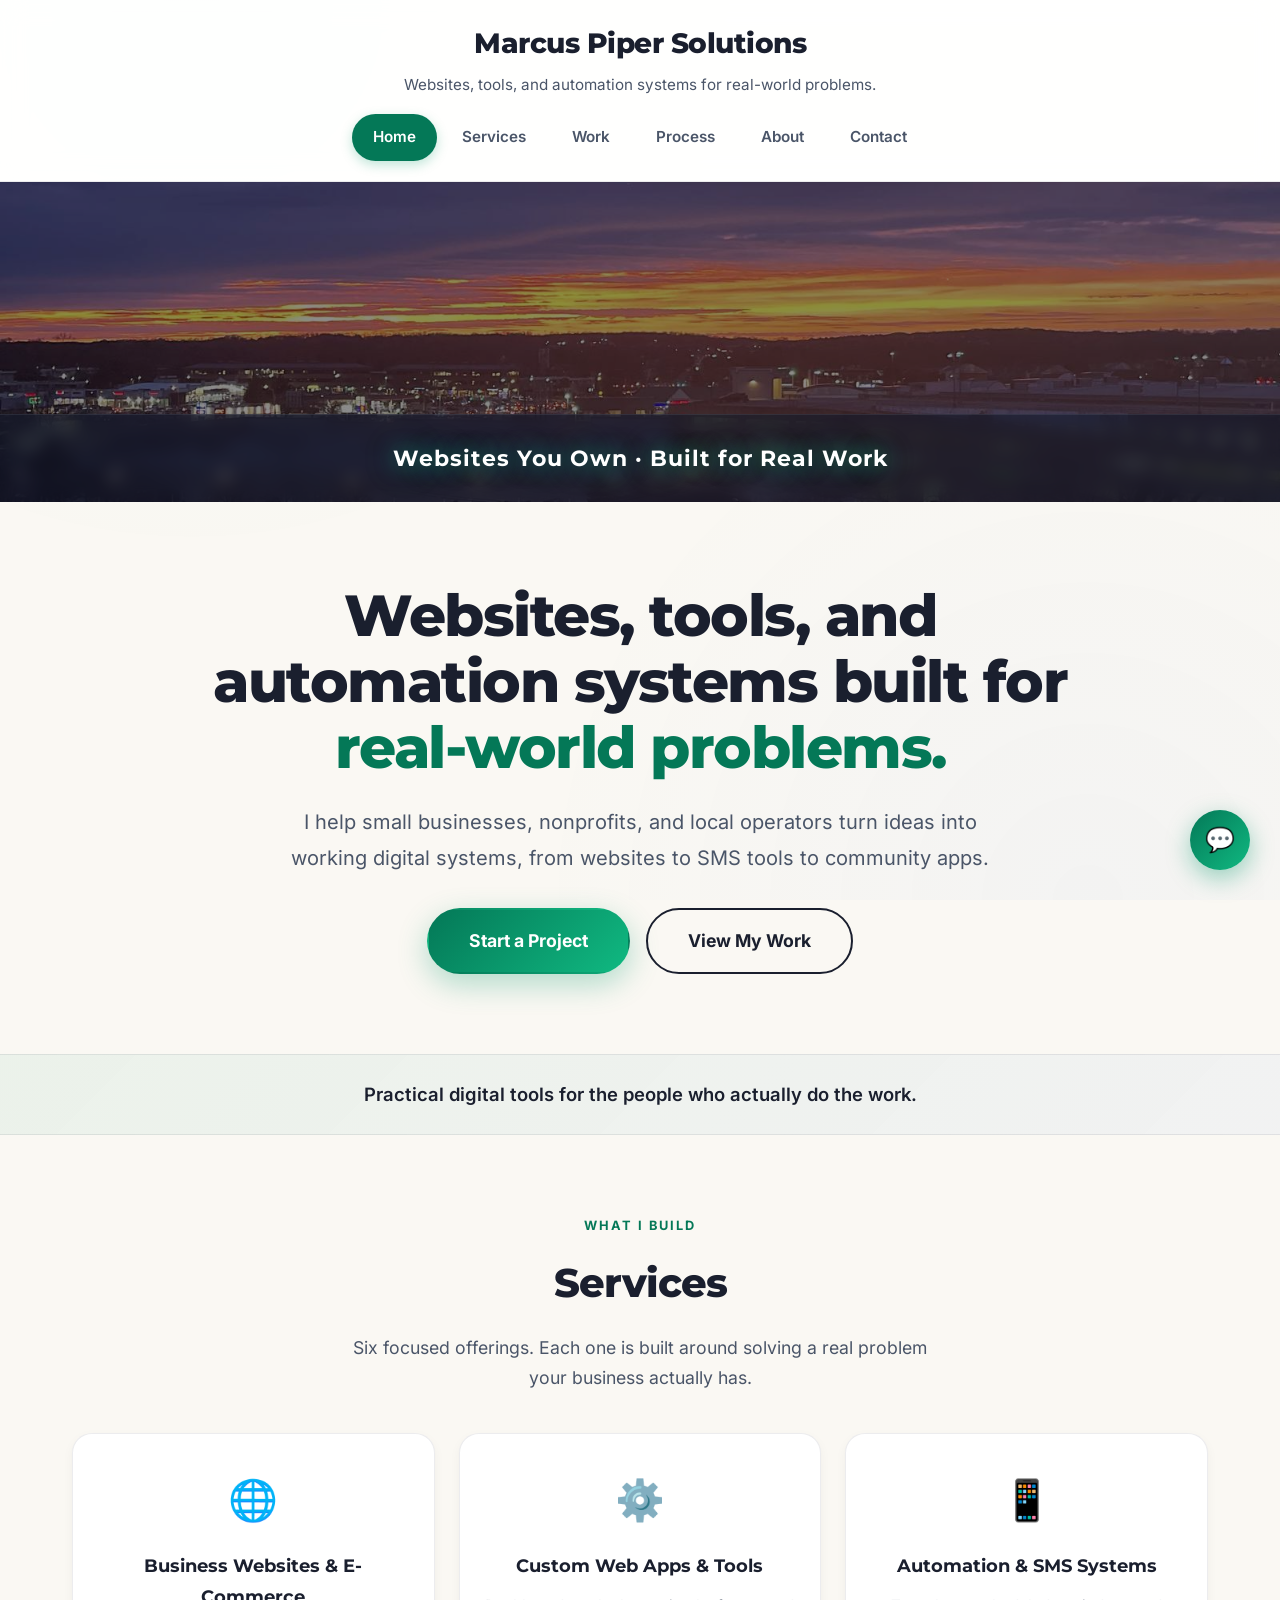
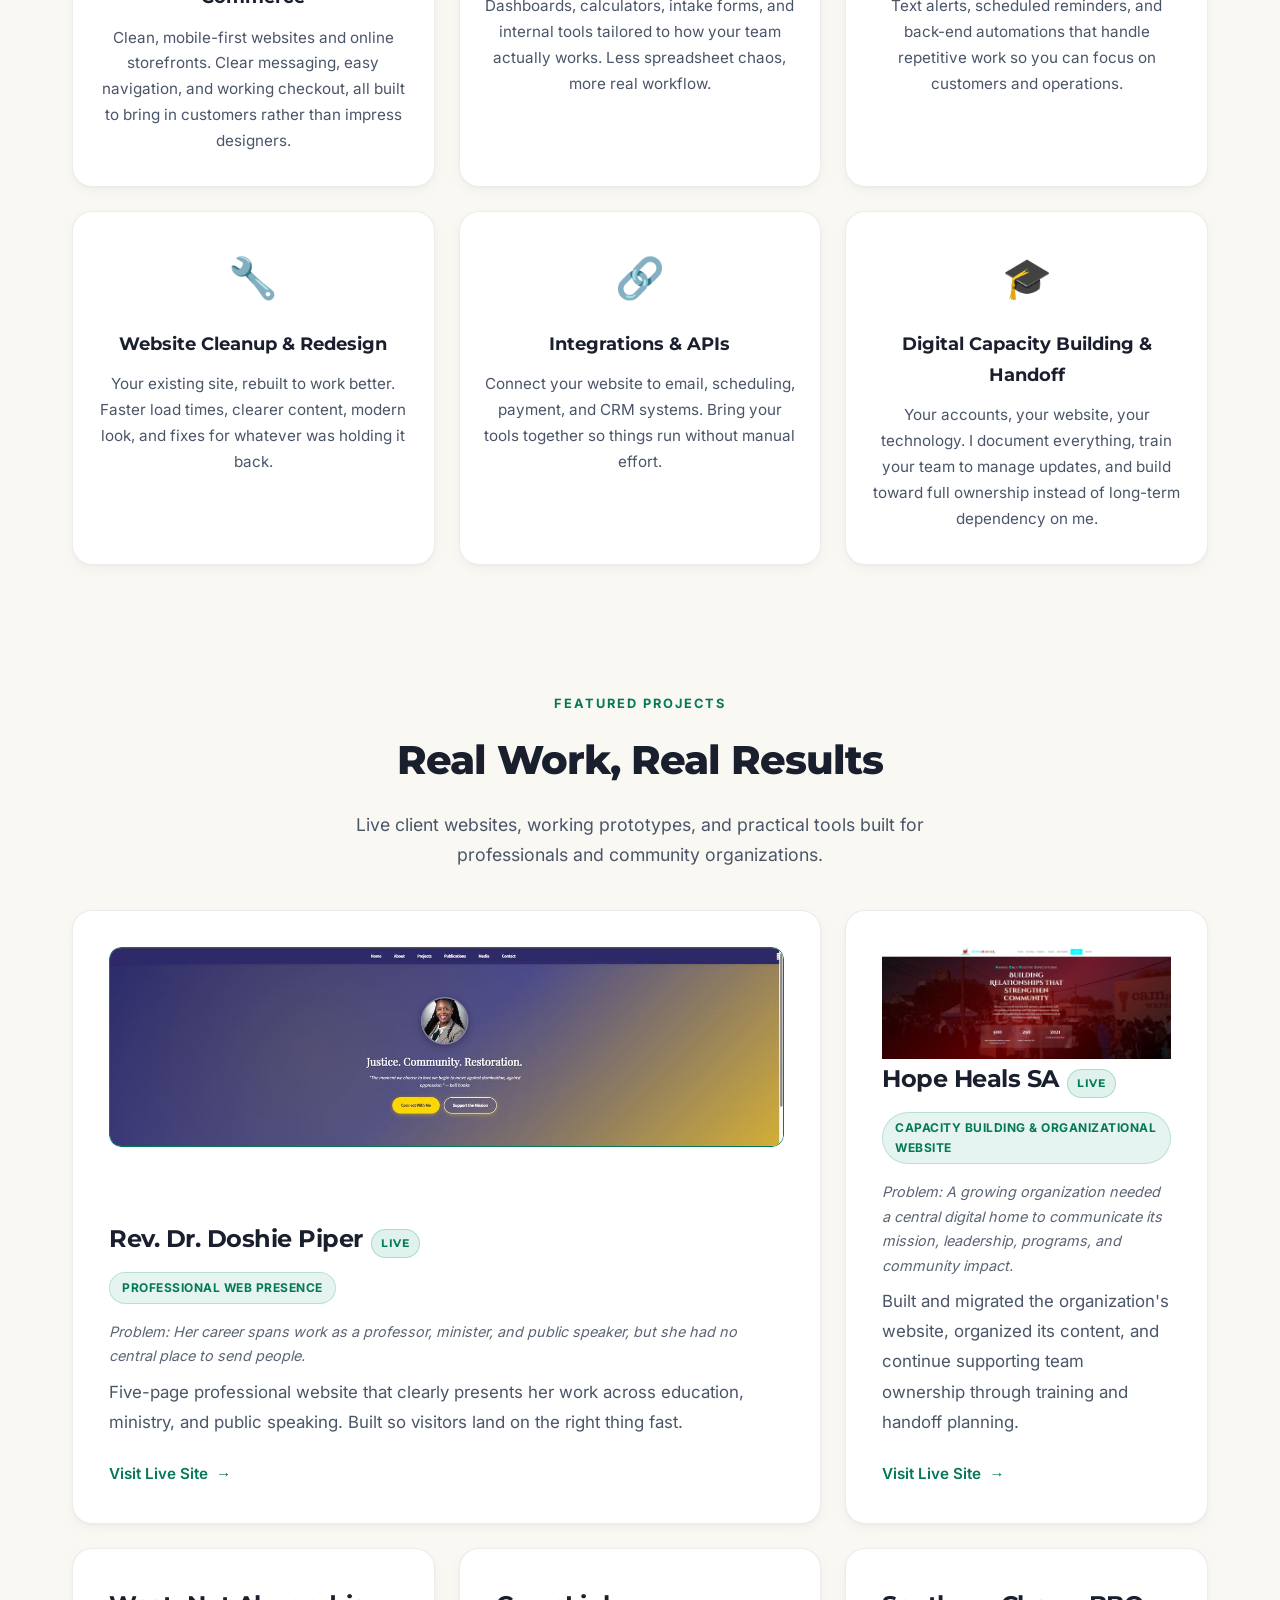
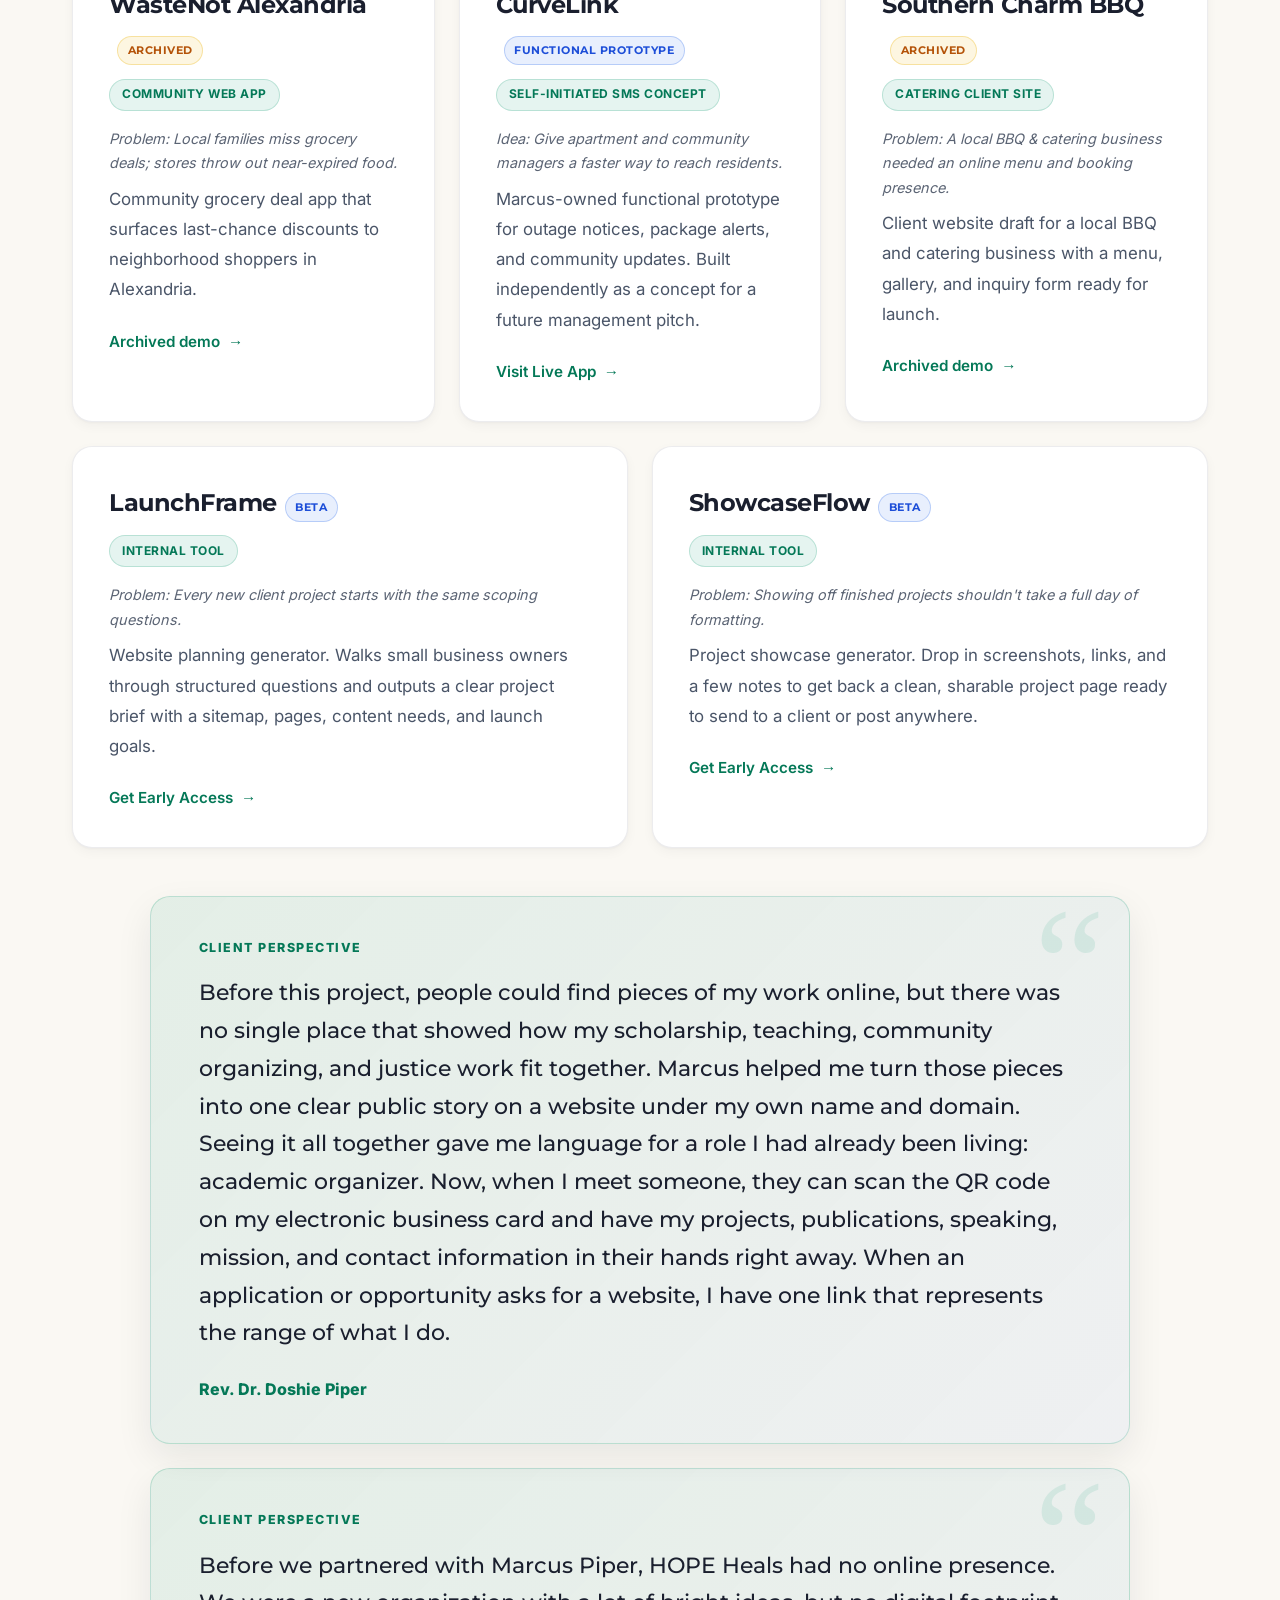
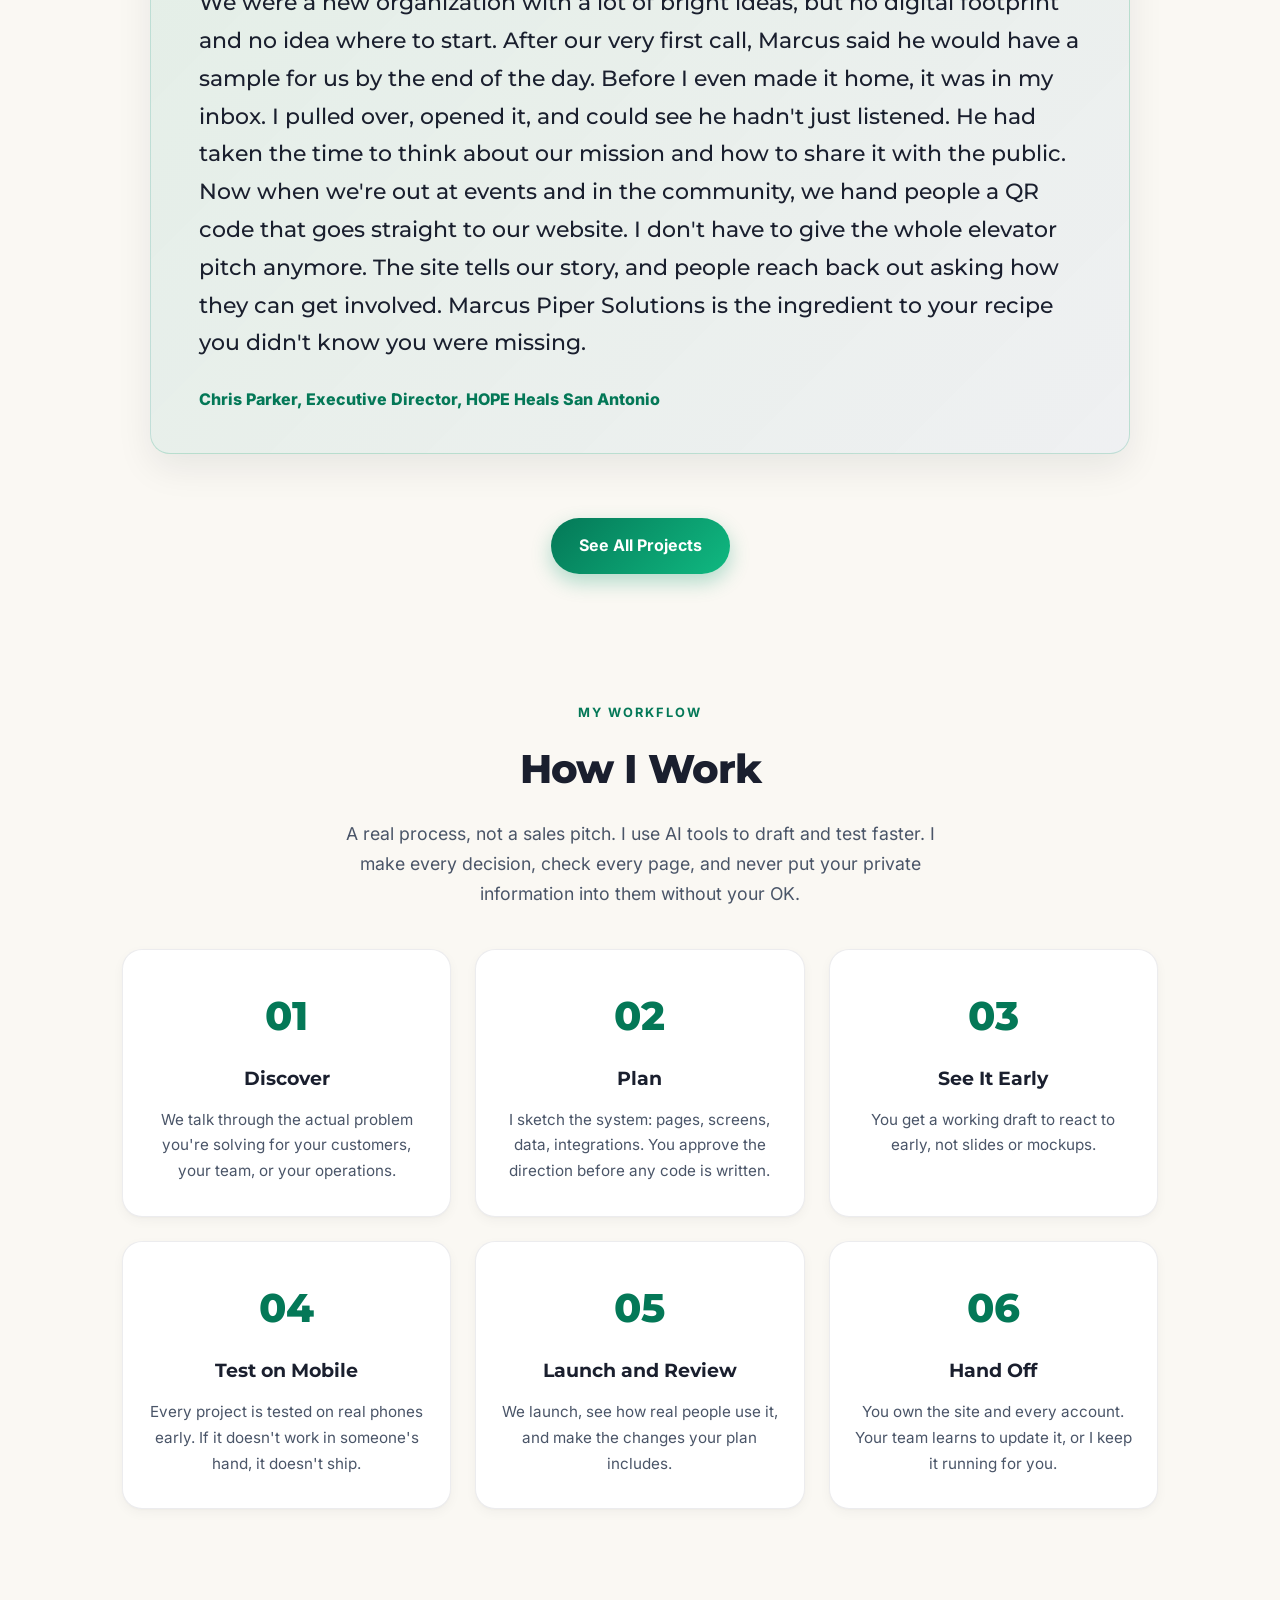
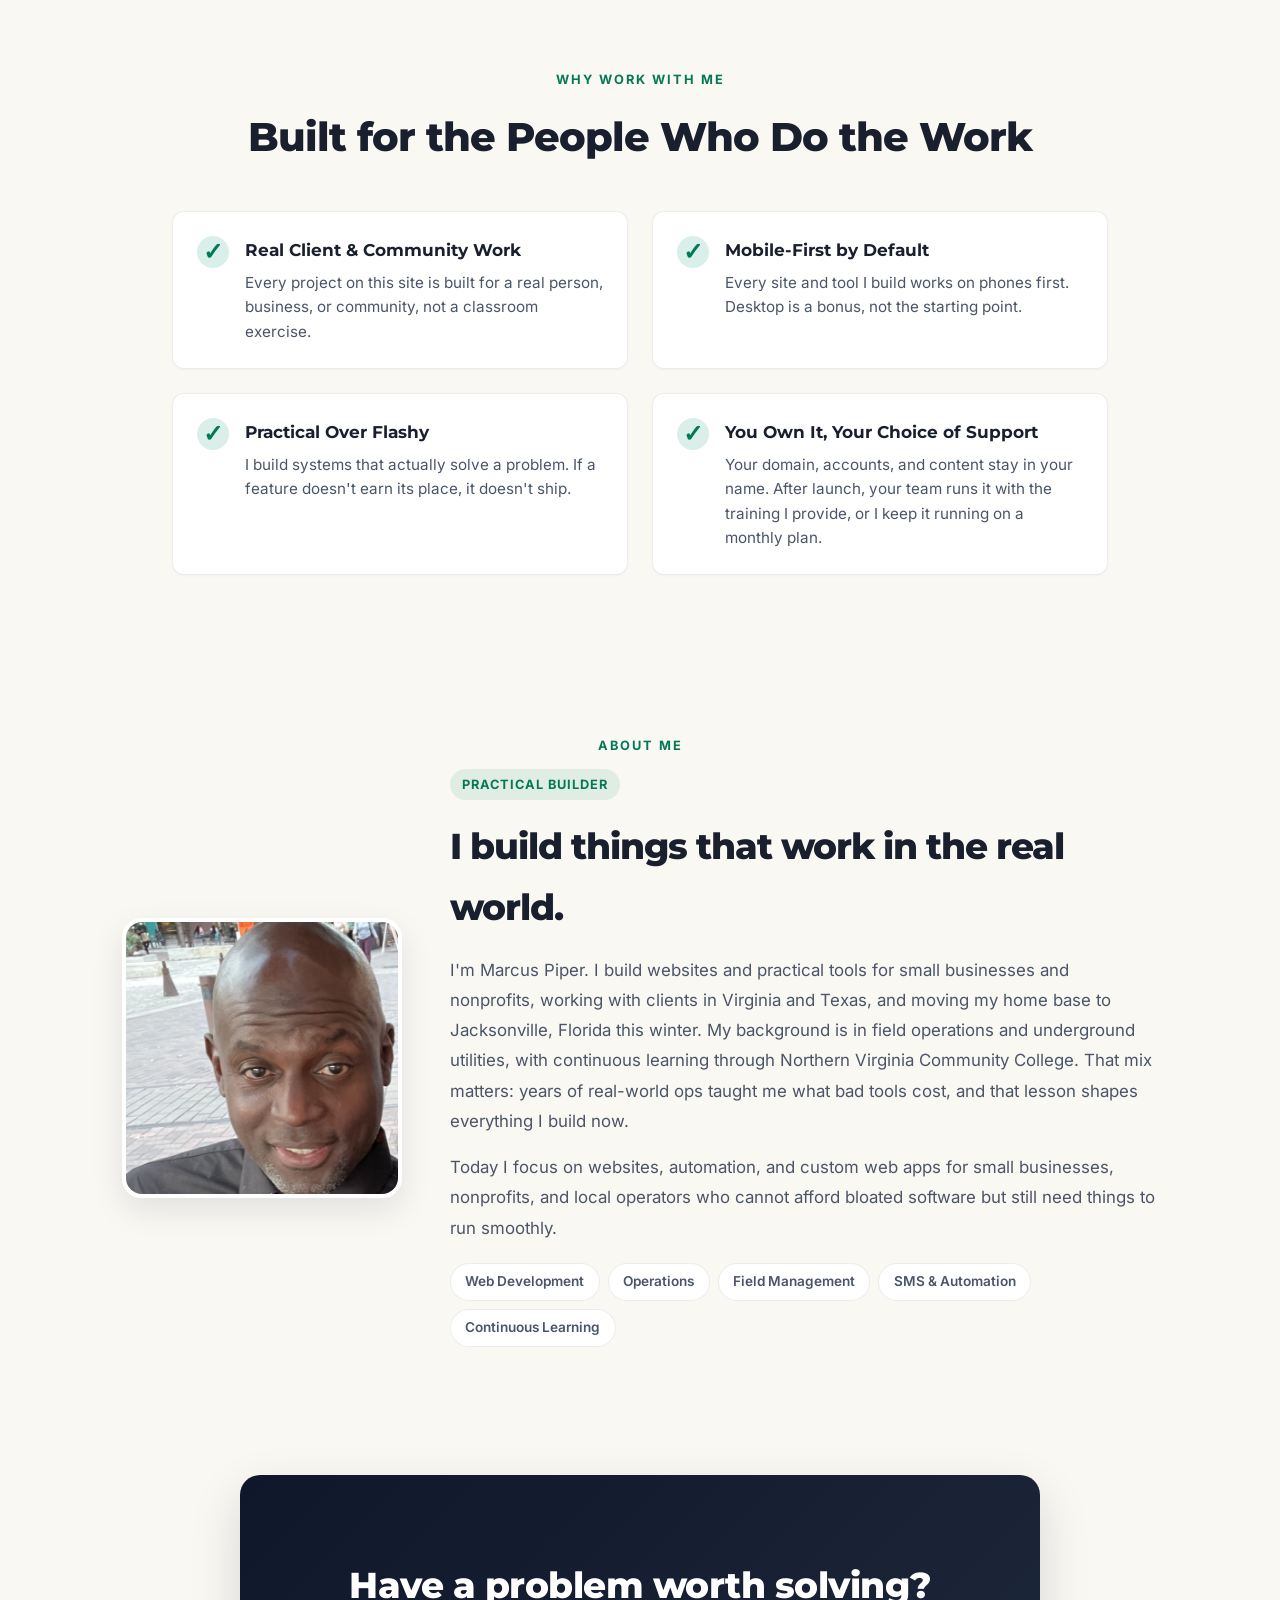
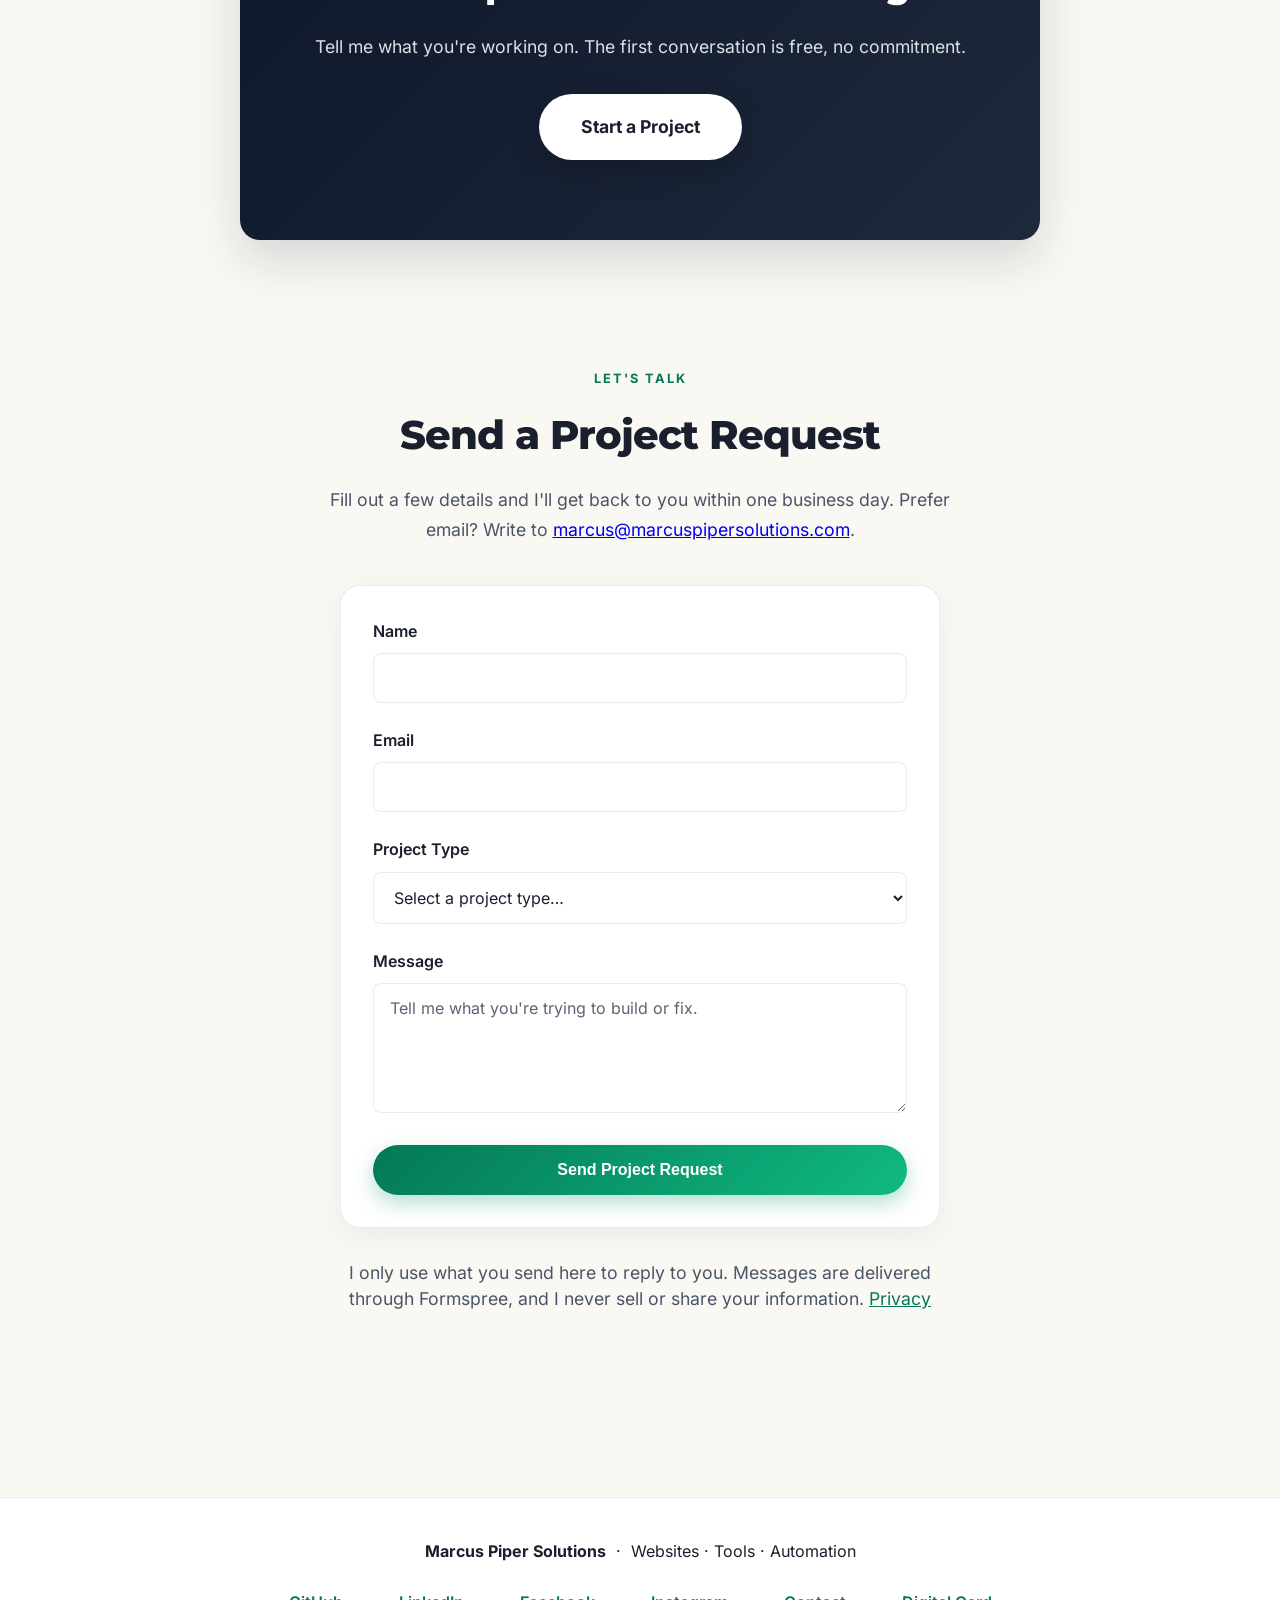
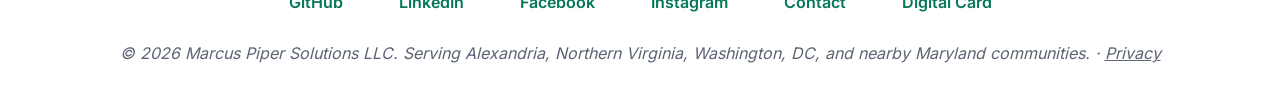
==== index.html @ 96067b10 "Location-neutral headline, About intro, and chat greeting - Hero badge: "Websites You Own · Built fo" ====
<!DOCTYPE html>
<html lang="en">

<head>
  <meta charset="UTF-8" />
  <meta name="viewport" content="width=device-width, initial-scale=1" />
  <title>Marcus Piper Solutions | Websites, Tools & Automation for Real-World Problems</title>
  <meta name="description"
    content="Marcus Piper Solutions builds practical websites, automation systems, and custom web apps for small businesses, nonprofits, and local operators." />

  <!-- Open Graph / Facebook -->
  <link rel="canonical" href="https://marcuspipersolutions.com/" />
  <meta property="og:type" content="website" />
  <meta property="og:url" content="https://marcuspipersolutions.com/" />
  <meta property="og:title" content="Marcus Piper Solutions | Practical Digital Systems" />
  <meta property="og:description"
    content="Websites, automation systems, and custom tools built for small businesses, nonprofits, and local operators." />
  <meta property="og:image" content="https://marcuspipersolutions.com/images/og-image.jpg" />
  <meta property="og:image:width" content="1200" />
  <meta property="og:image:height" content="630" />

  <!-- Twitter -->
  <meta name="twitter:card" content="summary_large_image" />
  <meta name="twitter:url" content="https://marcuspipersolutions.com/" />
  <meta name="twitter:title" content="Marcus Piper Solutions | Practical Digital Systems" />
  <meta name="twitter:description"
    content="Websites, automation systems, and custom tools built for small businesses, nonprofits, and local operators." />
  <meta name="twitter:image" content="https://marcuspipersolutions.com/images/og-image.jpg" />
  <link rel="preload" href="/fonts/inter-latin.woff2" as="font" type="font/woff2" crossorigin />
  <link rel="preload" href="/fonts/montserrat-latin.woff2" as="font" type="font/woff2" crossorigin />

  <link rel="stylesheet" href="style.css?v=2.4" />
  <script defer src="nav.js?v=1.0"></script>
  <script defer src="chat.js?v=1.1"></script>
  <link rel="icon" href="/favicon.ico" sizes="any" />
  <link rel="icon" type="image/png" sizes="32x32" href="/favicon-32.png" />
  <link rel="apple-touch-icon" href="/apple-touch-icon.png" />
  <script type="application/ld+json">
{
  "@context": "https://schema.org",
  "@type": "ProfessionalService",
  "name": "Marcus Piper Solutions LLC",
  "url": "https://marcuspipersolutions.com/",
  "description": "Websites, practical tools, and automation for small businesses, churches, and nonprofits.",
  "image": "https://marcuspipersolutions.com/images/og-image.jpg",
  "logo": "https://marcuspipersolutions.com/apple-touch-icon.png",
  "email": "marcus@marcuspipersolutions.com",
  "telephone": "+1-210-392-2392",
  "areaServed": [
    {
      "@type": "City",
      "name": "Alexandria, VA"
    },
    {
      "@type": "AdministrativeArea",
      "name": "Arlington County, VA"
    },
    {
      "@type": "City",
      "name": "Falls Church, VA"
    },
    {
      "@type": "Place",
      "name": "Annandale, VA"
    },
    {
      "@type": "Place",
      "name": "Springfield, VA"
    },
    {
      "@type": "Place",
      "name": "Burke, VA"
    },
    {
      "@type": "Place",
      "name": "Lorton, VA"
    },
    {
      "@type": "City",
      "name": "Fairfax, VA"
    },
    {
      "@type": "City",
      "name": "Vienna, VA"
    },
    {
      "@type": "Place",
      "name": "McLean, VA"
    },
    {
      "@type": "Place",
      "name": "Mount Vernon, VA"
    },
    {
      "@type": "City",
      "name": "Washington, DC"
    },
    {
      "@type": "Place",
      "name": "Oxon Hill, MD"
    },
    {
      "@type": "Place",
      "name": "National Harbor, MD"
    }
  ],
  "founder": {
    "@type": "Person",
    "name": "Marcus Piper",
    "jobTitle": "Founder",
    "image": "https://marcuspipersolutions.com/images/marcus-headshot.jpg"
  },
  "sameAs": [
    "https://www.facebook.com/profile.php?id=61594762064587",
    "https://www.instagram.com/marcuspipersolutions/",
    "https://www.linkedin.com/in/marcus-piper-87a6a61a9/",
    "https://github.com/MarcusPiperAllen"
  ]
}
  </script>
</head>

<body>

  <!-- HEADER -->
  <header>
    <h1>Marcus Piper Solutions</h1>
    <p>Websites, tools, and automation systems for real-world problems.</p>
    <nav>
      <ul>
        <li><a href="./index.html" class="active">Home</a></li>
        <li><a href="#services">Services</a></li>
        <li><a href="#projects">Work</a></li>
        <li><a href="#process">Process</a></li>
        <li><a href="#about">About</a></li>
        <li><a href="#contact">Contact</a></li>
      </ul>
    </nav>
  </header>

  <!-- HERO BANNER - DARK SKYLINE (preserved as accent) -->
  <section class="hero-banner">
    <img src="images/hero-banner.jpg" srcset="images/hero-banner-800.jpg 800w, images/hero-banner-1200.jpg 1200w, images/hero-banner.jpg 1600w" sizes="100vw" alt="Virginia Skyline at Sunset" class="hero-banner-image" width="1600" height="1067" fetchpriority="high" />
    <div class="hero-banner-overlay">
      <span class="hero-banner-badge">Websites You Own · Built for Real Work</span>
    </div>
  </section>

  <!-- HERO SECTION -->
  <section class="hero-split">
    <div class="hero-text-block">
      <h2>Websites, tools, and automation systems built for <span class="accent">real-world problems.</span></h2>
      <p>I help small businesses, nonprofits, and local operators turn ideas into working digital systems, from websites to SMS tools to community apps.</p>
      <div class="hero-cta-group">
        <a href="#contact" class="hero-cta-button">Start a Project</a>
        <a href="#projects" class="hero-cta-button hero-cta-secondary">View My Work</a>
      </div>
    </div>
  </section>

  <!-- VALUE BAR -->
  <section class="value-bar">
    <p>Practical digital tools for the people who actually do the work.</p>
  </section>

  <!-- MAIN BODY -->
  <main>

    <!-- SERVICES -->
    <section class="services-section" id="services">
      <span class="section-kicker">What I Build</span>
      <h2>Services</h2>
      <p class="section-subtitle">Six focused offerings. Each one is built around solving a real problem your business actually has.</p>
      <div class="services-grid">
        <div class="service-card glass-card">
          <div class="service-icon">🌐</div>
          <h3>Business Websites &amp; E-Commerce</h3>
          <p>Clean, mobile-first websites and online storefronts. Clear messaging, easy navigation, and working checkout, all built to bring in customers rather than impress designers.</p>
        </div>
        <div class="service-card glass-card">
          <div class="service-icon">⚙️</div>
          <h3>Custom Web Apps &amp; Tools</h3>
          <p>Dashboards, calculators, intake forms, and internal tools tailored to how your team actually works. Less spreadsheet chaos, more real workflow.</p>
        </div>
        <div class="service-card glass-card">
          <div class="service-icon">📱</div>
          <h3>Automation &amp; SMS Systems</h3>
          <p>Text alerts, scheduled reminders, and back-end automations that handle repetitive work so you can focus on customers and operations.</p>
        </div>
        <div class="service-card glass-card">
          <div class="service-icon">🔧</div>
          <h3>Website Cleanup &amp; Redesign</h3>
          <p>Your existing site, rebuilt to work better. Faster load times, clearer content, modern look, and fixes for whatever was holding it back.</p>
        </div>
        <div class="service-card glass-card">
          <div class="service-icon">🔗</div>
          <h3>Integrations &amp; APIs</h3>
          <p>Connect your website to email, scheduling, payment, and CRM systems. Bring your tools together so things run without manual effort.</p>
        </div>
        <div class="service-card glass-card">
          <div class="service-icon">🎓</div>
          <h3>Digital Capacity Building &amp; Handoff</h3>
          <p>Your accounts, your website, your technology. I document everything, train your team to manage updates, and build toward full ownership instead of long-term dependency on me.</p>
        </div>
      </div>
    </section>

    <!-- FEATURED PROJECTS -->
    <section class="projects-section" id="projects">
      <span class="section-kicker">Featured Projects</span>
      <h2>Real Work, Real Results</h2>
      <p class="section-subtitle">Live client websites, working prototypes, and practical tools built for professionals and community organizations.</p>

      <div class="bento-grid">
        <!-- Large Tile: Rev. Dr. Doshie Piper -->
        <div class="bento-tile bento-tile-large hover-video-container">
          <div class="bento-tile-video">
            <video class="hover-video" muted loop playsinline preload="none" poster="images/piper-site-poster.jpg">
              <source src="videos/piper-preview.mp4" type="video/mp4">
            </video>
          </div>
          <div class="bento-tile-content">
            <h3><a href="https://drdoshiepiper.com/" target="_blank" rel="noopener noreferrer">Rev. Dr. Doshie Piper</a><span class="bento-tile-status live">Live</span></h3>
            <span class="bento-tile-badge">Professional Web Presence</span>
            <span class="bento-tile-problem">Problem: Her career spans work as a professor, minister, and public speaker, but she had no central place to send people.</span>
            <p>Five-page professional website that clearly presents her work across education, ministry, and public speaking. Built so visitors land on the right thing fast.</p>
            <div class="bento-tile-actions">
              <a href="https://drdoshiepiper.com/" class="bento-tile-link" target="_blank" rel="noopener noreferrer">Visit Live Site</a>
            </div>
          </div>
        </div>

        <!-- Medium Tile: Hope Heals SA -->
        <div class="bento-tile bento-tile-medium">
          <img src="images/hope-heals-poster.jpg" alt="Hope Heals SA website" class="bento-tile-image" width="1280" height="496" loading="lazy">
          <div class="bento-tile-content">
            <h3><a href="https://hopehealssa.org/" target="_blank" rel="noopener noreferrer">Hope Heals SA</a><span class="bento-tile-status live">Live</span></h3>
            <span class="bento-tile-badge">Capacity Building &amp; Organizational Website</span>
            <span class="bento-tile-problem">Problem: A growing organization needed a central digital home to communicate its mission, leadership, programs, and community impact.</span>
            <p>Built and migrated the organization's website, organized its content, and continue supporting team ownership through training and handoff planning.</p>
            <div class="bento-tile-actions">
              <a href="https://hopehealssa.org/" class="bento-tile-link" target="_blank" rel="noopener noreferrer">Visit Live Site</a>
            </div>
          </div>
        </div>

        <!-- Third Tile: WasteNot Alexandria -->
        <div class="bento-tile bento-tile-third">
          <div class="bento-tile-content">
            <h3>WasteNot Alexandria<span class="bento-tile-status draft">Archived</span></h3>
            <span class="bento-tile-badge">Community Web App</span>
            <span class="bento-tile-problem">Problem: Local families miss grocery deals; stores throw out near-expired food.</span>
            <p>Community grocery deal app that surfaces last-chance discounts to neighborhood shoppers in Alexandria.</p>
            <div class="bento-tile-actions">
              <span class="bento-tile-link" aria-disabled="true">Archived demo</span>
            </div>
          </div>
        </div>

        <!-- Third Tile: CurveLink -->
        <div class="bento-tile bento-tile-third">
          <div class="bento-tile-content">
            <h3><a href="https://curvelink-marcus-piper-solutions.vercel.app/" target="_blank" rel="noopener noreferrer">CurveLink</a><span class="bento-tile-status beta">Functional Prototype</span></h3>
            <span class="bento-tile-badge">Self-Initiated SMS Concept</span>
            <span class="bento-tile-problem">Idea: Give apartment and community managers a faster way to reach residents.</span>
            <p>Marcus-owned functional prototype for outage notices, package alerts, and community updates. Built independently as a concept for a future management pitch.</p>
            <div class="bento-tile-actions">
              <a href="https://curvelink-marcus-piper-solutions.vercel.app/" class="bento-tile-link" target="_blank" rel="noopener noreferrer">Visit Live App</a>
            </div>
          </div>
        </div>

        <!-- Third Tile: Southern Charm BBQ -->
        <div class="bento-tile bento-tile-third">
          <div class="bento-tile-content">
            <h3>Southern Charm BBQ<span class="bento-tile-status draft">Archived</span></h3>
            <span class="bento-tile-badge">Catering Client Site</span>
            <span class="bento-tile-problem">Problem: A local BBQ &amp; catering business needed an online menu and booking presence.</span>
            <p>Client website draft for a local BBQ and catering business with a menu, gallery, and inquiry form ready for launch.</p>
            <div class="bento-tile-actions">
              <span class="bento-tile-link" aria-disabled="true">Archived demo</span>
            </div>
          </div>
        </div>

        <!-- Half Tile: LaunchFrame -->
        <div class="bento-tile bento-tile-half">
          <div class="bento-tile-content">
            <h3>LaunchFrame<span class="bento-tile-status beta">Beta</span></h3>
            <span class="bento-tile-badge">Internal Tool</span>
            <span class="bento-tile-problem">Problem: Every new client project starts with the same scoping questions.</span>
            <p>Website planning generator. Walks small business owners through structured questions and outputs a clear project brief with a sitemap, pages, content needs, and launch goals.</p>
            <div class="bento-tile-actions">
              <a href="#contact" class="bento-tile-link">Get Early Access</a>
            </div>
          </div>
        </div>

        <!-- Half Tile: ShowcaseFlow -->
        <div class="bento-tile bento-tile-half">
          <div class="bento-tile-content">
            <h3>ShowcaseFlow<span class="bento-tile-status beta">Beta</span></h3>
            <span class="bento-tile-badge">Internal Tool</span>
            <span class="bento-tile-problem">Problem: Showing off finished projects shouldn't take a full day of formatting.</span>
            <p>Project showcase generator. Drop in screenshots, links, and a few notes to get back a clean, sharable project page ready to send to a client or post anywhere.</p>
            <div class="bento-tile-actions">
              <a href="#contact" class="bento-tile-link">Get Early Access</a>
            </div>
          </div>
        </div>
      </div>

      <aside class="client-testimonial" id="client-testimonial" aria-labelledby="client-testimonial-title">
        <span class="testimonial-kicker" id="client-testimonial-title">Client Perspective</span>
        <blockquote>
          <p>Before this project, people could find pieces of my work online, but there was no single place that showed how my scholarship, teaching, community organizing, and justice work fit together. Marcus helped me turn those pieces into one clear public story on a website under my own name and domain. Seeing it all together gave me language for a role I had already been living: academic organizer. Now, when I meet someone, they can scan the QR code on my electronic business card and have my projects, publications, speaking, mission, and contact information in their hands right away. When an application or opportunity asks for a website, I have one link that represents the range of what I do.</p>
          <div class="testimonial-attribution">
            <cite><a href="https://drdoshiepiper.com/" target="_blank" rel="noopener noreferrer">Rev. Dr. Doshie Piper</a></cite>
          </div>
        </blockquote>
      </aside>

      <aside class="client-testimonial" id="client-testimonial-hope-heals" aria-labelledby="client-testimonial-hope-heals-title">
        <span class="testimonial-kicker" id="client-testimonial-hope-heals-title">Client Perspective</span>
        <blockquote>
          <p>Before we partnered with Marcus Piper, HOPE Heals had no online presence. We were a new organization with a lot of bright ideas, but no digital footprint and no idea where to start. After our very first call, Marcus said he would have a sample for us by the end of the day. Before I even made it home, it was in my inbox. I pulled over, opened it, and could see he hadn't just listened. He had taken the time to think about our mission and how to share it with the public. Now when we're out at events and in the community, we hand people a QR code that goes straight to our website. I don't have to give the whole elevator pitch anymore. The site tells our story, and people reach back out asking how they can get involved. Marcus Piper Solutions is the ingredient to your recipe you didn't know you were missing.</p>
          <div class="testimonial-attribution">
            <cite><a href="https://hopehealssa.org/" target="_blank" rel="noopener noreferrer">Chris Parker, Executive Director, HOPE Heals San Antonio</a></cite>
          </div>
        </blockquote>
      </aside>

      <div class="project-footer">
        <a href="./projects/" class="project-cta">See All Projects</a>
      </div>
    </section>

    <!-- HOW I WORK -->
    <section class="process-section" id="process">
      <span class="section-kicker">My Workflow</span>
      <h2>How I Work</h2>
      <p class="section-subtitle">A real process, not a sales pitch. I use AI tools to draft and test faster. I make every decision, check every page, and never put your private information into them without your OK.</p>
      <div class="process-grid">
        <div class="process-step glass-card">
          <span class="process-number">01</span>
          <h3>Discover</h3>
          <p>We talk through the actual problem you're solving for your customers, your team, or your operations.</p>
        </div>
        <div class="process-step glass-card">
          <span class="process-number">02</span>
          <h3>Plan</h3>
          <p>I sketch the system: pages, screens, data, integrations. You approve the direction before any code is written.</p>
        </div>
        <div class="process-step glass-card">
          <span class="process-number">03</span>
          <h3>See It Early</h3>
          <p>You get a working draft to react to early, not slides or mockups.</p>
        </div>
        <div class="process-step glass-card">
          <span class="process-number">04</span>
          <h3>Test on Mobile</h3>
          <p>Every project is tested on real phones early. If it doesn't work in someone's hand, it doesn't ship.</p>
        </div>
        <div class="process-step glass-card">
          <span class="process-number">05</span>
          <h3>Launch and Review</h3>
          <p>We launch, see how real people use it, and make the changes your plan includes.</p>
        </div>
        <div class="process-step glass-card">
          <span class="process-number">06</span>
          <h3>Hand Off</h3>
          <p>You own the site and every account. Your team learns to update it, or I keep it running for you.</p>
        </div>
      </div>
    </section>

    <!-- WHY WORK WITH ME -->
    <section class="trust-section">
      <span class="section-kicker">Why Work With Me</span>
      <h2>Built for the People Who Do the Work</h2>
      <div class="trust-grid">
        <div class="trust-item">
          <span class="trust-icon">✓</span>
          <div>
            <h3>Real Client &amp; Community Work</h3>
            <p>Every project on this site is built for a real person, business, or community, not a classroom exercise.</p>
          </div>
        </div>
        <div class="trust-item">
          <span class="trust-icon">✓</span>
          <div>
            <h3>Mobile-First by Default</h3>
            <p>Every site and tool I build works on phones first. Desktop is a bonus, not the starting point.</p>
          </div>
        </div>
        <div class="trust-item">
          <span class="trust-icon">✓</span>
          <div>
            <h3>Practical Over Flashy</h3>
            <p>I build systems that actually solve a problem. If a feature doesn't earn its place, it doesn't ship.</p>
          </div>
        </div>
        <div class="trust-item">
          <span class="trust-icon">✓</span>
          <div>
            <h3>You Own It, Your Choice of Support</h3>
            <p>Your domain, accounts, and content stay in your name. After launch, your team runs it with the training I provide, or I keep it running on a monthly plan.</p>
          </div>
        </div>
      </div>
    </section>

    <!-- ABOUT -->
    <section class="home-about" id="about">
      <span class="section-kicker">About Me</span>
      <div class="home-about-grid">
        <img src="images/marcus-headshot.jpg" alt="Marcus Piper" class="home-about-photo" width="600" height="600" loading="lazy" />
        <div class="home-about-content">
          <span class="home-about-tagline">Practical Builder</span>
          <h2>I build things that work in the real world.</h2>
          <p>I'm Marcus Piper. I build websites and practical tools for small businesses and nonprofits, working with clients in Virginia and Texas, and moving my home base to Jacksonville, Florida this winter. My background is in field operations and underground utilities, with continuous learning through Northern Virginia Community College. That mix matters: years of real-world ops taught me what bad tools cost, and that lesson shapes everything I build now.</p>
          <p>Today I focus on websites, automation, and custom web apps for small businesses, nonprofits, and local operators who cannot afford bloated software but still need things to run smoothly.</p>
          <div class="home-about-skills">
            <span class="home-about-skill">Web Development</span>
            <span class="home-about-skill">Operations</span>
            <span class="home-about-skill">Field Management</span>
            <span class="home-about-skill">SMS &amp; Automation</span>
            <span class="home-about-skill">Continuous Learning</span>
          </div>
        </div>
      </div>
    </section>

    <!-- FINAL CTA -->
    <section class="final-cta-section">
      <h2>Have a problem worth solving?</h2>
      <p>Tell me what you're working on. The first conversation is free, no commitment.</p>
      <a href="#contact" class="hero-cta-button">Start a Project</a>
    </section>

    <!-- CONTACT -->
    <section class="home-contact" id="contact">
      <span class="section-kicker">Let's Talk</span>
      <h2>Send a Project Request</h2>
      <p>
        Fill out a few details and I'll get back to you within one business day.
        Prefer email? Write to
        <a href="mailto:marcus@marcuspipersolutions.com">marcus@marcuspipersolutions.com</a>.
      </p>
      <!-- Contact submissions are handled by the MPS Formspree form. -->
      <form id="home-contact-form" action="https://formspree.io/f/xjgewzkp" method="POST" class="contact-form">
        <div class="form-group">
          <label for="contact-name">Name</label>
          <input type="text" id="contact-name" name="name" required>
        </div>
        <div class="form-group">
          <label for="contact-email">Email</label>
          <input type="email" id="contact-email" name="email" required>
        </div>
        <div class="form-group">
          <label for="contact-project-type">Project Type</label>
          <select id="contact-project-type" name="project_type" required>
            <option value="">Select a project type…</option>
            <option value="managed-launch-site">Managed Launch Site</option>
            <option value="ownership-team-handoff">Website Ownership + Team Handoff</option>
            <option value="web-app">Custom Web App or Tool</option>
            <option value="automation-sms">Automation / SMS System</option>
            <option value="cleanup-redesign">Website Cleanup or Redesign</option>
            <option value="integration">Integration / API Work</option>
            <option value="other">Something Else</option>
          </select>
        </div>
        <div class="form-group">
          <label for="contact-message">Message</label>
          <textarea id="contact-message" name="message" rows="5" placeholder="Tell me what you're trying to build or fix." required></textarea>
        </div>
        <button type="submit" class="submit-button" id="contact-submit-btn">Send Project Request</button>
      </form>
      <p class="form-privacy-note">I only use what you send here to reply to you. Messages are delivered through Formspree, and I never sell or share your information. <a href="./privacy/">Privacy</a></p>
      <div id="contact-success" class="form-message form-success-message" style="display: none;">
        <p>✅ Thanks! Your project request was sent. I'll be in touch within one business day.</p>
      </div>
      <div id="contact-error" class="form-message form-error-message" style="display: none;">
        <p>
          ⚠️ Something went wrong. Please try again or email
          <a href="mailto:marcus@marcuspipersolutions.com">marcus@marcuspipersolutions.com</a>
          directly.
        </p>
      </div>
      <script>
        document.getElementById('home-contact-form').addEventListener('submit', function (e) {
          e.preventDefault();
          const form = this;
          const submitBtn = document.getElementById('contact-submit-btn');
          const successMsg = document.getElementById('contact-success');
          const errorMsg = document.getElementById('contact-error');
          submitBtn.disabled = true;
          submitBtn.textContent = 'Sending...';
          successMsg.style.display = 'none';
          errorMsg.style.display = 'none';
          fetch(form.action, {
            method: 'POST',
            body: new FormData(form),
            headers: { 'Accept': 'application/json' }
          })
            .then(response => {
              if (response.ok) {
                form.style.display = 'none';
                successMsg.style.display = 'block';
                form.reset();
              } else {
                errorMsg.style.display = 'block';
              }
            })
            .catch(() => {
              errorMsg.style.display = 'block';
            })
            .finally(() => {
              submitBtn.disabled = false;
              submitBtn.textContent = 'Send Project Request';
            });
        });
      </script>
    </section>

  </main>

  <!-- FOOTER -->
  <footer>
    <p><strong>Marcus Piper Solutions</strong> &nbsp;·&nbsp; Websites · Tools · Automation</p>
    <div class="footer-links">
      <a href="https://github.com/MarcusPiperAllen" target="_blank" rel="noopener noreferrer">GitHub</a>
      <a href="https://www.linkedin.com/in/marcus-piper-87a6a61a9/" target="_blank" rel="noopener noreferrer">LinkedIn</a>
      <a href="https://www.facebook.com/profile.php?id=61594762064587" target="_blank" rel="noopener noreferrer">Facebook</a>
      <a href="https://www.instagram.com/marcuspipersolutions/" target="_blank" rel="noopener noreferrer">Instagram</a>
      <a href="#contact">Contact</a>
      <a href="./card/">Digital Card</a>
    </div>
    <p class="footer-tagline">&copy; <span id="current-year"></span> Marcus Piper Solutions LLC. Serving Alexandria, Northern Virginia, Washington, DC, and nearby Maryland communities. &middot; <a href="./privacy/">Privacy</a></p>
  </footer>
  <script>document.getElementById('current-year').textContent = new Date().getFullYear();</script>

  <!-- Smart Interaction Card -->
  <button class="chatbot-button" id="chatbot-button"
    onclick="document.getElementById('smart-card').classList.toggle('active');" aria-label="Chat with Marcus">Chat with Marcus</button>

  <div class="smart-card" id="smart-card">
    <p class="smart-card-greeting">Hey! I'm Marcus. I build websites and practical tools for small businesses and nonprofits. What's on your mind?</p>
    <div class="smart-card-actions">
      <a href="#projects" class="smart-card-link">🚀 See My Projects</a>
      <a href="#about" class="smart-card-link">👨‍💻 About Me</a>
      <a href="#contact" class="smart-card-link">✉️ Send a Request</a>
    </div>
  </div>
  <script src="commit.js?v=1.1"></script>

  <script>
    document.querySelectorAll('.hover-video-container').forEach(container => {
      const video = container.querySelector('.hover-video');
      if (!video) return;
      video.playbackRate = 1.25;
      container.addEventListener('mouseenter', () => {
        video.play();
      });
      container.addEventListener('mouseleave', () => {
        video.pause();
        video.currentTime = 0;
      });
    });
  </script>
</body>

</html>
---- style.css ----
/* === SELF-HOSTED FONTS (Oct 2026) ===
   Served from this site so the page does not wait on Google.
   The "Fallback" faces resize Arial to match each font, so text
   does not jump when the real font finishes loading. */
@font-face {
  font-family: 'Inter';
  font-style: normal;
  font-weight: 300 800;
  font-display: swap;
  src: url('fonts/inter-latin.woff2') format('woff2');
}

@font-face {
  font-family: 'Montserrat';
  font-style: normal;
  font-weight: 400 800;
  font-display: swap;
  src: url('fonts/montserrat-latin.woff2') format('woff2');
}

@font-face {
  font-family: 'Inter Fallback';
  src: local('Arial');
  ascent-override: 90.44%;
  descent-override: 22.52%;
  line-gap-override: 0%;
  size-adjust: 107.12%;
}

@font-face {
  font-family: 'Montserrat Fallback';
  src: local('Arial');
  ascent-override: 85.79%;
  descent-override: 22.25%;
  line-gap-override: 0%;
  size-adjust: 112.83%;
}

/* ===================================
   MARCUS PIPER SOLUTIONS - LIGHT THEME
   Apple-clean cream/charcoal/emerald with dark hero accent
   =================================== */

/* Google Fonts - Inter & Montserrat */

/* === CSS VARIABLES === */
:root {
  /* Light Theme Colors */
  --bg-primary: #faf8f3;
  --bg-secondary: #ffffff;
  --bg-tertiary: #f1ede4;

  /* Accent Colors - Emerald + Blue */
  --accent-primary: #059669;
  --accent-secondary: #10b981;
  --accent-glow: #10b981;
  --accent-blue: #2563eb;

  /* Text Colors - Charcoal */
  --text-primary: #1a1f2e;
  --text-secondary: #4a5568;
  --text-muted: #718096;

  /* Card / Surface */
  --glass-bg: #ffffff;
  --glass-border: rgba(15, 23, 42, 0.08);
  --glass-shadow: rgba(15, 23, 42, 0.06);
  --card-shadow-hover: rgba(15, 23, 42, 0.10);

  /* Spacing */
  --spacing-xs: 0.5rem;
  --spacing-sm: 1rem;
  --spacing-md: 2rem;
  --spacing-lg: 3rem;
  --spacing-xl: 5rem;

  /* Border Radius */
  --radius-sm: 8px;
  --radius-md: 12px;
  --radius-lg: 20px;
  --radius-full: 9999px;

  /* Transitions */
  --transition-fast: 0.2s ease;
  --transition-normal: 0.3s ease;
  --transition-slow: 0.5s ease;
}

/* === GLOBAL RESET & BASE === */
* {
  margin: 0;
  padding: 0;
  box-sizing: border-box;
}

body {
  font-family: 'Inter', 'Inter Fallback', -apple-system, BlinkMacSystemFont, 'Segoe UI', sans-serif;
  font-size: 16px;
  line-height: 1.7;
  background: var(--bg-primary);
  color: var(--text-primary);
  overflow-x: hidden;
  min-height: 100vh;
  -webkit-font-smoothing: antialiased;
  -moz-osx-font-smoothing: grayscale;
}

/* Subtle Background Texture */
body::before {
  content: '';
  position: fixed;
  top: 0;
  left: 0;
  width: 100%;
  height: 100%;
  background: radial-gradient(circle at 15% 0%, rgba(5, 150, 105, 0.04) 0%, transparent 40%),
    radial-gradient(circle at 85% 100%, rgba(37, 99, 235, 0.03) 0%, transparent 40%);
  pointer-events: none;
  z-index: 0;
}

img {
  max-width: 100%;
  height: auto;
  display: block;
}

section {
  position: relative;
  z-index: 1;
}

main {
  max-width: 1200px;
  margin: 0 auto;
  position: relative;
  z-index: 1;
}

/* === CLEAN LIGHT HEADER === */
header {
  background: rgba(255, 255, 255, 0.92);
  backdrop-filter: blur(12px);
  -webkit-backdrop-filter: blur(12px);
  border-bottom: 1px solid var(--glass-border);
  color: var(--text-primary);
  padding: 1.25rem 2rem;
  text-align: center;
  box-shadow: 0 1px 3px rgba(15, 23, 42, 0.04);
  position: sticky;
  top: 0;
  z-index: 1000;
  transition: all var(--transition-normal);
}

header h1 {
  font-family: 'Montserrat', 'Montserrat Fallback', sans-serif;
  font-size: 1.75rem;
  font-weight: 800;
  margin-bottom: 0.35rem;
  color: var(--text-primary);
  letter-spacing: -0.5px;
}

header p {
  font-size: 0.95rem;
  max-width: 700px;
  margin: 0 auto;
  font-weight: 400;
  color: var(--text-secondary);
  line-height: 1.6;
}

/* === NAVIGATION === */
nav {
  margin-top: 1rem;
}

nav ul {
  list-style: none;
  padding: 0;
  display: flex;
  justify-content: center;
  gap: 0.25rem;
  flex-wrap: wrap;
}

nav ul li a {
  color: var(--text-secondary);
  text-decoration: none;
  font-weight: 600;
  padding: 0.6rem 1.25rem;
  display: block;
  border-radius: var(--radius-full);
  background: transparent;
  border: 1px solid transparent;
  transition: all var(--transition-normal);
  font-size: 0.95rem;
}

nav ul li a:hover {
  color: var(--accent-primary);
  background: rgba(5, 150, 105, 0.08);
}

nav ul li a.active {
  background: var(--accent-primary);
  color: white;
  box-shadow: 0 4px 12px rgba(5, 150, 105, 0.25);
  border-color: transparent;
}

/* === HERO BANNER - DARK SKYLINE (preserved dark accent) === */
.hero-banner {
  position: relative;
  width: 100%;
  height: 320px;
  overflow: hidden;
  background: #0f172a;
}

.hero-banner-image {
  width: 100%;
  height: 100%;
  object-fit: cover;
  filter: brightness(0.55);
}

.hero-banner-overlay {
  position: absolute;
  bottom: 0;
  left: 0;
  right: 0;
  background: rgba(15, 23, 42, 0.55);
  backdrop-filter: blur(8px);
  -webkit-backdrop-filter: blur(8px);
  padding: 1.5rem 2rem;
  display: flex;
  justify-content: center;
  align-items: center;
  border-top: 1px solid rgba(255, 255, 255, 0.08);
}

.hero-banner-badge {
  font-family: 'Montserrat', 'Montserrat Fallback', sans-serif;
  font-size: 1.4rem;
  font-weight: 700;
  color: #ffffff;
  text-shadow: 0 0 20px rgba(16, 185, 129, 0.6),
    0 0 40px rgba(16, 185, 129, 0.3);
  letter-spacing: 1px;
}

@media (max-width: 768px) {
  .hero-banner {
    height: 200px;
  }

  .hero-banner-badge {
    font-size: 1.2rem;
  }
}

/* === HERO SECTION - CENTERED POWER HEADLINE === */
.hero-split {
  display: flex;
  flex-direction: column;
  align-items: center;
  text-align: center;
  padding: var(--spacing-xl) var(--spacing-md);
  gap: var(--spacing-lg);
  max-width: 1100px;
  margin: 0 auto;
}

.hero-text-block {
  max-width: 900px;
}

.hero-text-block h2 {
  font-family: 'Montserrat', 'Montserrat Fallback', sans-serif;
  font-size: clamp(2.25rem, 4.8vw, 3.6rem);
  font-weight: 800;
  margin-bottom: 1.5rem;
  color: var(--text-primary);
  line-height: 1.15;
  letter-spacing: -1.5px;
}

.hero-text-block h2 .accent {
  color: var(--accent-primary);
}

@keyframes gradientShift {

  0%,
  100% {
    background-position: 0% 50%;
  }

  50% {
    background-position: 100% 50%;
  }
}

.hero-text-block p {
  font-size: 1.25rem;
  color: var(--text-secondary);
  margin-bottom: 2rem;
  line-height: 1.8;
  max-width: 700px;
  margin-left: auto;
  margin-right: auto;
}

.hero-cta-button {
  background: linear-gradient(135deg, var(--accent-primary), var(--accent-secondary));
  color: white;
  padding: 1rem 2.5rem;
  border-radius: var(--radius-full);
  font-weight: 700;
  font-size: 1.1rem;
  text-decoration: none;
  display: inline-block;
  transition: all var(--transition-normal);
  box-shadow: 0 10px 30px rgba(5, 150, 105, 0.3);
  border: 2px solid transparent;
}

.hero-cta-button:hover {
  transform: translateY(-3px);
  box-shadow: 0 15px 40px rgba(5, 150, 105, 0.5);
  border-color: var(--accent-glow);
}

.hero-cta-group {
  display: flex;
  gap: 1rem;
  justify-content: center;
  flex-wrap: wrap;
}

.hero-cta-secondary {
  background: transparent;
  color: var(--text-primary);
  border: 2px solid var(--text-primary);
  box-shadow: none;
}

.hero-cta-secondary:hover {
  background: var(--text-primary);
  color: white;
  box-shadow: 0 10px 30px rgba(15, 23, 42, 0.2);
  border-color: var(--text-primary);
}

/* === PROFILE IMAGE - OPTIMIZED SIZE WITH TEAL GLOW === */
.hero-image-block {
  position: relative;
  max-width: 200px;
  margin: 0 auto;
}

.hero-image-block img,
.profile-pic {
  width: 200px;
  height: 200px;
  border-radius: 50%;
  object-fit: cover;
  border: 4px solid var(--accent-primary);
  box-shadow: 0 0 30px rgba(5, 150, 105, 0.7),
    0 0 60px rgba(5, 150, 105, 0.4),
    0 0 90px rgba(5, 150, 105, 0.2);
  transition: all var(--transition-slow);
  animation: profileGlow 3s ease-in-out infinite;
  display: block;
  margin: 0 auto;
}

@keyframes profileGlow {

  0%,
  100% {
    box-shadow: 0 0 30px rgba(5, 150, 105, 0.7),
      0 0 60px rgba(5, 150, 105, 0.4),
      0 0 90px rgba(5, 150, 105, 0.2);
  }

  50% {
    box-shadow: 0 0 50px rgba(5, 150, 105, 0.9),
      0 0 80px rgba(5, 150, 105, 0.6),
      0 0 120px rgba(5, 150, 105, 0.3);
  }
}

.hero-image-block img:hover,
.profile-pic:hover {
  transform: scale(1.05);
  border-color: var(--accent-secondary);
}

/* === HERO TITLE CAPTION === */
.hero-title-caption {
  font-family: 'Montserrat', 'Montserrat Fallback', sans-serif;
  font-size: 1.4rem;
  font-weight: 600;
  color: var(--accent-primary);
  text-align: center;
  margin-top: 1rem;
  text-shadow: 0 0 20px rgba(5, 150, 105, 0.5),
    0 0 40px rgba(5, 150, 105, 0.3);
  letter-spacing: 0.5px;
}

/* === VALUE BAR === */
.value-bar {
  background: linear-gradient(135deg, rgba(5, 150, 105, 0.06), rgba(37, 99, 235, 0.04));
  text-align: center;
  padding: 1.5rem;
  font-size: 1.15rem;
  font-weight: 600;
  color: var(--text-primary);
  border-top: 1px solid var(--glass-border);
  border-bottom: 1px solid var(--glass-border);
}

/* === ABOUT SECTION === */
.about-section {
  padding: var(--spacing-lg) var(--spacing-md);
  max-width: 1000px;
  margin: 0 auto;
}

.about-section h2 {
  font-family: 'Montserrat', 'Montserrat Fallback', sans-serif;
  font-size: 2.5rem;
  font-weight: 800;
  margin-bottom: 1.5rem;
  color: var(--text-primary);
  text-align: center;
  letter-spacing: -1px;
}

.about-section p {
  font-size: 1.1rem;
  color: var(--text-secondary);
  margin-bottom: 1.5rem;
  line-height: 1.8;
}

.about-section ul {
  list-style: none;
  padding: 0;
}

.about-section ul li {
  background: var(--glass-bg);
  backdrop-filter: blur(10px);
  padding: 1.5rem;
  margin-bottom: 1rem;
  border-radius: var(--radius-md);
  border: 1px solid var(--glass-border);
  transition: all var(--transition-normal);
}

.about-section ul li:hover {
  transform: translateX(10px);
  border-color: var(--accent-primary);
  box-shadow: 0 8px 24px rgba(5, 150, 105, 0.2);
}

.about-section ul li strong {
  color: var(--accent-primary);
  font-weight: 700;
}

/* === PROJECTS SECTION - RESPONSIVE GRID === */
.projects-section {
  padding: var(--spacing-lg) var(--spacing-md);
  max-width: 1200px;
  margin: 0 auto;
}

.projects-section h2 {
  font-family: 'Montserrat', 'Montserrat Fallback', sans-serif;
  font-size: 2.5rem;
  font-weight: 800;
  margin-bottom: 1rem;
  color: var(--text-primary);
  text-align: center;
  letter-spacing: -1px;
}

/* Project Grid */
.projects-container {
  display: grid;
  grid-template-columns: repeat(auto-fit, minmax(320px, 1fr));
  gap: 2rem;
  margin-bottom: 2rem;
}

/* === BENTO GRID LAYOUT === */
.bento-grid {
  display: grid;
  grid-template-columns: repeat(12, 1fr);
  gap: 1.5rem;
  margin-bottom: 2rem;
  width: 100%;
}

/* Large Tile - Featured Project (Spans 8 columns, 2 rows) */
.bento-tile-large {
  grid-column: span 8;
  grid-row: span 2;
  min-height: 340px;
}

/* Medium Tile - Secondary Project (Spans 4 columns, 2 rows) */
.bento-tile-medium {
  grid-column: span 4;
  grid-row: span 2;
  min-height: 340px;
}

/* Small/Wide Tile - Value Statement (Spans 12 columns, 1 row) */
.bento-tile-wide {
  grid-column: span 12;
  grid-row: span 1;
  min-height: 180px;
  display: flex;
  align-items: center;
  justify-content: center;
  text-align: center;
}

/* Third Tile - 4 columns, 1 row */
.bento-tile-third {
  grid-column: span 4;
  grid-row: span 1;
  min-height: 280px;
}

/* Half Tile - 6 columns, 1 row */
.bento-tile-half {
  grid-column: span 6;
  grid-row: span 1;
  min-height: 280px;
}

@media (max-width: 1024px) {
  .bento-tile-third {
    grid-column: span 4;
  }

  .bento-tile-half {
    grid-column: span 8;
  }
}

@media (max-width: 768px) {
  .bento-tile-third,
  .bento-tile-half {
    grid-column: span 1;
    min-height: 240px;
  }
}

/* Small Tile - Virginia Developer (Spans 4 columns, 1 row) */
.bento-tile-small {
  grid-column: span 4;
  grid-row: span 1;
  min-height: 200px;
  text-align: center;
}

.bento-tile-small .bento-tile-image {
  width: 100%;
  height: 120px;
  object-fit: cover;
  border-radius: var(--radius-md);
  margin-bottom: 1rem;
  border: 2px solid var(--glass-border);
}

.bento-tile-third .bento-tile-image {
  width: 100%;
  height: 120px;
  object-fit: cover;
  object-position: top center;
  border-radius: var(--radius-md);
  margin-bottom: 1rem;
  border: 1px solid var(--glass-border);
}

.bento-tile-small h3 {
  font-size: 1.1rem;
  color: var(--accent-primary);
}

@media (max-width: 768px) {
  .bento-tile-small {
    grid-column: span 1;
  }
}

/* Bento Tile Base Styling */
.bento-tile {
  background: var(--glass-bg);
  border: 1px solid var(--glass-border);
  border-radius: var(--radius-lg);
  padding: 2.25rem;
  transition: all var(--transition-normal);
  box-shadow: 0 1px 3px rgba(15, 23, 42, 0.04), 0 4px 12px rgba(15, 23, 42, 0.04);
  position: relative;
  overflow: hidden;
  display: flex;
  flex-direction: column;
  justify-content: space-between;
}

/* Hover Lift Animation */
.bento-tile:hover {
  transform: translateY(-6px);
  border-color: rgba(5, 150, 105, 0.3);
  box-shadow: 0 12px 32px rgba(15, 23, 42, 0.08), 0 4px 12px rgba(5, 150, 105, 0.08);
}

.bento-tile::before {
  content: '';
  position: absolute;
  top: 0;
  left: -100%;
  width: 100%;
  height: 100%;
  background: linear-gradient(90deg,
      transparent,
      rgba(5, 150, 105, 0.06),
      transparent);
  transition: left 0.6s ease;
  pointer-events: none;
}

.bento-tile:hover::before {
  left: 100%;
}

/* Bento Tile Content */
.bento-tile-content h3 {
  font-family: 'Montserrat', 'Montserrat Fallback', sans-serif;
  font-size: 1.5rem;
  font-weight: 700;
  margin-bottom: 0.75rem;
  color: var(--text-primary);
  letter-spacing: -0.5px;
}

.bento-tile-content h3 a {
  color: var(--text-primary);
  text-decoration: none;
  transition: all var(--transition-fast);
}

.bento-tile-content h3 a:hover {
  color: var(--accent-primary);
}

.bento-tile-badge {
  display: inline-block;
  font-size: 0.75rem;
  color: var(--accent-primary);
  font-weight: 700;
  margin-bottom: 1rem;
  padding: 0.3rem 0.75rem;
  background: rgba(5, 150, 105, 0.1);
  border-radius: var(--radius-full);
  border: 1px solid rgba(5, 150, 105, 0.2);
  text-transform: uppercase;
  letter-spacing: 0.5px;
}

.bento-tile-status {
  display: inline-block;
  font-size: 0.7rem;
  font-weight: 700;
  padding: 0.25rem 0.6rem;
  border-radius: var(--radius-full);
  text-transform: uppercase;
  letter-spacing: 0.5px;
  margin-left: 0.5rem;
}

.bento-tile-status.live {
  background: rgba(5, 150, 105, 0.12);
  color: var(--accent-primary);
  border: 1px solid rgba(5, 150, 105, 0.25);
}

.bento-tile-status.draft {
  background: rgba(234, 179, 8, 0.12);
  color: #b45309;
  border: 1px solid rgba(234, 179, 8, 0.3);
}

.bento-tile-status.beta {
  background: rgba(37, 99, 235, 0.1);
  color: var(--accent-blue);
  border: 1px solid rgba(37, 99, 235, 0.25);
}

.bento-tile-problem {
  font-size: 0.9rem;
  color: var(--text-muted);
  font-style: italic;
  margin-bottom: 0.5rem;
  display: block;
}

.bento-tile-content p {
  color: var(--text-secondary);
  line-height: 1.8;
  margin-bottom: 1.5rem;
  font-size: 1.05rem;
}

.bento-tile-link {
  color: var(--accent-primary);
  text-decoration: none;
  font-weight: 600;
  font-size: 0.95rem;
  transition: all var(--transition-fast);
  display: inline-flex;
  align-items: center;
  gap: 0.5rem;
}

.bento-tile-link:hover {
  color: var(--accent-secondary);
  transform: translateX(5px);
}

.bento-tile-link::after {
  content: '→';
  transition: transform var(--transition-fast);
}

.bento-tile-link:hover::after {
  transform: translateX(3px);
}

.bento-tile-actions {
  display: flex;
  gap: 1rem;
  flex-wrap: wrap;
  margin-top: 0.5rem;
}

.bento-tile-link-secondary {
  color: var(--text-secondary);
  opacity: 0.8;
}

.bento-tile-link-secondary:hover {
  color: var(--accent-primary);
  opacity: 1;
}

/* Bento Tile Video */
.bento-tile-video {
  margin-bottom: 1rem;
  border-radius: 12px;
  overflow: hidden;
  max-height: 200px;
}

.bento-tile-video video {
  width: 100%;
  height: 200px;
  object-fit: cover;
  object-position: top center;
  display: block;
  border-radius: 12px;
  border: 1px solid var(--accent-primary);
}

/* Value Statement Tile Styling */
.bento-value-statement {
  background: linear-gradient(135deg,
      rgba(5, 150, 105, 0.15) 0%,
      rgba(16, 185, 129, 0.1) 100%);
  border: 2px solid var(--accent-primary);
}

.bento-value-statement h3 {
  font-size: 1.5rem;
  background: linear-gradient(135deg, var(--accent-primary), var(--accent-secondary));
  -webkit-background-clip: text;
  -webkit-text-fill-color: transparent;
  background-clip: text;
  margin: 0;
}

/* Responsive Bento Grid */
@media (max-width: 1024px) {
  .bento-grid {
    grid-template-columns: repeat(8, 1fr);
  }

  .bento-tile-large {
    grid-column: span 8;
  }

  .bento-tile-medium {
    grid-column: span 8;
    grid-row: span 1;
    min-height: 300px;
  }
}

@media (max-width: 768px) {
  .bento-grid {
    grid-template-columns: 1fr;
    gap: 1rem;
  }

  .bento-tile-large,
  .bento-tile-medium,
  .bento-tile-wide {
    grid-column: span 1;
    grid-row: span 1;
    min-height: 280px;
  }

  .bento-tile {
    padding: 1.5rem;
  }

  .bento-tile-content h3 {
    font-size: 1.4rem;
  }
}


/* Glassmorphic Project Cards */
.project-card {
  background: var(--glass-bg);
  backdrop-filter: blur(20px);
  -webkit-backdrop-filter: blur(20px);
  border: 1px solid var(--glass-border);
  border-radius: var(--radius-lg);
  padding: 2rem;
  transition: all var(--transition-normal);
  box-shadow: 0 8px 32px var(--glass-shadow);
}

.project-card:hover {
  transform: translateY(-8px);
  border-color: var(--accent-primary);
  box-shadow: 0 16px 48px rgba(5, 150, 105, 0.3),
    0 0 60px rgba(5, 150, 105, 0.1);
}

.featured-project {
  background: linear-gradient(135deg,
      rgba(5, 150, 105, 0.1) 0%,
      rgba(16, 185, 129, 0.05) 100%);
  border: 2px solid var(--accent-primary);
  position: relative;
  overflow: hidden;
}

.featured-project::before {
  content: '';
  position: absolute;
  top: 0;
  left: -100%;
  width: 100%;
  height: 100%;
  background: linear-gradient(90deg,
      transparent,
      rgba(5, 150, 105, 0.2),
      transparent);
  transition: left 0.5s ease;
}

.featured-project:hover::before {
  left: 100%;
}

.project-card h3 {
  font-family: 'Montserrat', 'Montserrat Fallback', sans-serif;
  font-size: 1.5rem;
  font-weight: 700;
  margin-bottom: 1rem;
  color: var(--text-primary);
}

.project-card h3 a {
  color: var(--accent-primary);
  text-decoration: none;
  transition: all var(--transition-fast);
}

.project-card h3 a:hover {
  color: var(--accent-secondary);
  text-shadow: 0 0 20px rgba(5, 150, 105, 0.5);
}

.project-card p {
  color: var(--text-secondary);
  line-height: 1.7;
  margin-bottom: 1rem;
}

.project-card a {
  color: var(--accent-primary);
  text-decoration: none;
  font-weight: 600;
  transition: all var(--transition-fast);
}

.project-card a:hover {
  color: var(--accent-secondary);
  text-decoration: underline;
}

.project-cta {
  display: inline-block;
  margin-top: 1rem;
  background: linear-gradient(135deg, var(--accent-primary), var(--accent-secondary));
  color: white;
  padding: 0.875rem 1.75rem;
  border-radius: var(--radius-full);
  text-decoration: none;
  font-weight: 700;
  transition: all var(--transition-normal);
  box-shadow: 0 8px 20px rgba(5, 150, 105, 0.3);
}

.project-cta:hover {
  transform: translateY(-3px);
  box-shadow: 0 12px 30px rgba(5, 150, 105, 0.5);
  text-decoration: none;
}

.project-footer {
  text-align: center;
  margin-top: 3rem;
}

/* === CLIENT TESTIMONIAL === */
.client-testimonial {
  position: relative;
  max-width: 980px;
  margin: 3rem auto 0;
  padding: 2.5rem 3rem;
  overflow: hidden;
  background: linear-gradient(135deg, rgba(5, 150, 105, 0.09), rgba(37, 99, 235, 0.05));
  border: 1px solid rgba(5, 150, 105, 0.2);
  border-radius: var(--radius-lg);
  box-shadow: 0 14px 36px rgba(15, 23, 42, 0.08);
}

.client-testimonial::before {
  content: '\201C';
  position: absolute;
  top: -0.75rem;
  right: 1.5rem;
  font-family: Georgia, serif;
  font-size: 10rem;
  line-height: 1;
  color: rgba(5, 150, 105, 0.1);
  pointer-events: none;
}

.testimonial-kicker {
  display: block;
  margin-bottom: 1rem;
  color: var(--accent-primary);
  font-size: 0.78rem;
  font-weight: 800;
  letter-spacing: 0.12em;
  text-transform: uppercase;
}

.client-testimonial blockquote {
  position: relative;
  z-index: 1;
}

.client-testimonial blockquote p {
  margin: 0;
  color: var(--text-primary);
  font-family: 'Montserrat', 'Montserrat Fallback', sans-serif;
  font-size: clamp(1.1rem, 2vw, 1.35rem);
  font-weight: 500;
  line-height: 1.75;
}

.testimonial-attribution {
  margin-top: 1.5rem;
}

.client-testimonial + .client-testimonial {
  margin-top: 1.5rem;
}

.client-testimonial cite {
  font-style: normal;
  font-weight: 800;
}

.client-testimonial cite a {
  color: var(--accent-primary);
  text-decoration: none;
}

.client-testimonial cite a:hover {
  color: var(--accent-secondary);
  text-decoration: underline;
}

@media (max-width: 768px) {
  .client-testimonial {
    margin-top: 2rem;
    padding: 2rem 1.5rem;
  }

  .client-testimonial::before {
    right: 0.5rem;
    font-size: 7rem;
  }
}

/* === HERO SPLIT FOR PAGE2 === */
.media-section {
  padding: var(--spacing-lg) var(--spacing-md);
  max-width: 1000px;
  margin: 0 auto;
}

.media-section h2 {
  font-family: 'Montserrat', 'Montserrat Fallback', sans-serif;
  font-size: 2.5rem;
  font-weight: 800;
  margin-bottom: 1.5rem;
  color: var(--text-primary);
  text-align: center;
  letter-spacing: -1px;
}

.media-section p {
  font-size: 1.1rem;
  color: var(--text-secondary);
  line-height: 1.8;
  text-align: center;
  max-width: 800px;
  margin: 0 auto 2rem;
}

/* === BEFORE/AFTER CONTROLS === */
.before-after-controls {
  display: flex;
  gap: 1rem;
  justify-content: center;
  margin-top: 1.5rem;
}

.before-after-controls button {
  background: var(--glass-bg);
  backdrop-filter: blur(10px);
  color: var(--text-primary);
  border: 2px solid var(--accent-primary);
  padding: 0.75rem 2rem;
  border-radius: var(--radius-full);
  font-weight: 700;
  cursor: pointer;
  transition: all var(--transition-normal);
  font-size: 1rem;
}

.before-after-controls button:hover {
  background: linear-gradient(135deg, var(--accent-primary), var(--accent-secondary));
  transform: translateY(-2px);
  box-shadow: 0 8px 20px rgba(5, 150, 105, 0.4);
}

/* === IMAGE TOGGLE === */
.image-toggle {
  text-align: center;
  margin: 1rem 0;
}

.image-toggle img {
  width: 100%;
  max-width: 500px;
  border-radius: var(--radius-md);
  border: 2px solid var(--glass-border);
  box-shadow: 0 8px 32px var(--glass-shadow);
  margin: 0 auto;
  transition: all var(--transition-normal);
}

.image-toggle img:hover {
  transform: scale(1.02);
  border-color: var(--accent-primary);
}

.commit-caption,
.image-caption {
  color: var(--text-muted);
  font-size: 0.9rem;
  margin-top: 0.75rem;
  font-style: italic;
}

/* === TERMINAL-STYLE COMMIT FEED === */
.commit-feed {
  background: #1a1a1a;
  border: 2px solid var(--accent-primary);
  border-radius: var(--radius-md);
  padding: 1.5rem;
  margin-top: 1.5rem;
  font-family: 'Courier New', monospace;
  font-size: 0.9rem;
  color: #00ff00;
  max-height: 300px;
  overflow-y: auto;
  box-shadow: 0 0 20px rgba(5, 150, 105, 0.3);
  position: relative;
}

.commit-feed::before {
  content: '> git log --oneline';
  display: block;
  color: var(--accent-primary);
  margin-bottom: 1rem;
  font-weight: bold;
}

.commit-feed::-webkit-scrollbar {
  width: 8px;
}

.commit-feed::-webkit-scrollbar-track {
  background: #f3f0ea;
}

.commit-feed::-webkit-scrollbar-thumb {
  background: var(--accent-primary);
  border-radius: 4px;
}

/* === CONTACT FORM === */
.contact-form {
  max-width: 600px;
  margin: 2rem auto;
  padding: 2rem;
  background: var(--glass-bg);
  backdrop-filter: blur(20px);
  border: 1px solid var(--glass-border);
  border-radius: var(--radius-lg);
  box-shadow: 0 8px 32px var(--glass-shadow);
}

.form-group {
  margin-bottom: 1.5rem;
}

.form-group label {
  display: block;
  margin-bottom: 0.5rem;
  font-weight: 600;
  color: var(--text-primary);
}

.form-group input,
.form-group textarea,
.form-group select {
  width: 100%;
  padding: 0.875rem 1rem;
  background: #ffffff;
  border: 1px solid var(--glass-border);
  border-radius: var(--radius-sm);
  color: var(--text-primary);
  font-family: 'Inter', 'Inter Fallback', sans-serif;
  font-size: 1rem;
  transition: all var(--transition-normal);
}

.form-group input::placeholder,
.form-group textarea::placeholder {
  color: var(--text-muted);
}

.form-group input:focus,
.form-group textarea:focus,
.form-group select:focus {
  outline: none;
  border-color: var(--accent-primary);
  box-shadow: 0 0 0 3px rgba(5, 150, 105, 0.15);
}

.submit-button {
  background: linear-gradient(135deg, var(--accent-primary), var(--accent-secondary));
  color: white;
  padding: 1rem 2.5rem;
  border: none;
  border-radius: var(--radius-full);
  font-size: 1rem;
  font-weight: 700;
  cursor: pointer;
  transition: all var(--transition-normal);
  box-shadow: 0 8px 20px rgba(5, 150, 105, 0.3);
  width: 100%;
}

.submit-button:hover {
  transform: translateY(-2px);
  box-shadow: 0 12px 30px rgba(5, 150, 105, 0.5);
}

.form-success-message p {
  font-size: 1.25rem;
  font-weight: 600;
  color: var(--accent-primary);
  text-shadow: 0 0 20px rgba(5, 150, 105, 0.5),
    0 0 40px rgba(5, 150, 105, 0.3);
  animation: pulseGlow 2s ease-in-out infinite;
}

.form-error-message {
  text-align: center;
  padding: var(--spacing-lg);
}

.form-error-message p {
  font-size: 1.25rem;
  font-weight: 600;
  color: #ef4444;
  text-shadow: 0 0 20px rgba(239, 68, 68, 0.5),
    0 0 40px rgba(239, 68, 68, 0.3);
}

.form-message {
  margin-top: 1.5rem;
  padding: 1.5rem;
  background: var(--glass-bg);
  backdrop-filter: blur(20px);
  border: 1px solid var(--glass-border);
  border-radius: var(--radius-lg);
  box-shadow: 0 8px 32px var(--glass-shadow);
}

/* === FOOTER === */
footer {
  background: #ffffff;
  border-top: 1px solid var(--glass-border);
  color: var(--text-primary);
  text-align: center;
  padding: 2.5rem 1rem;
  margin-top: 4rem;
  position: relative;
  z-index: 1;
}

.footer-links {
  margin: 1rem 0;
  display: flex;
  justify-content: center;
  align-items: center;
  gap: 1.5rem;
  flex-wrap: wrap;
}

.footer-links a {
  color: var(--accent-primary);
  font-weight: 600;
  text-decoration: none;
  padding: 0.5rem 1rem;
  border-radius: var(--radius-sm);
  transition: all var(--transition-normal);
}

.footer-links a:hover {
  color: var(--accent-primary);
  background: rgba(5, 150, 105, 0.08);
}

.footer-tagline {
  margin-top: 1rem;
  font-size: 1rem;
  font-style: italic;
  color: var(--text-muted);
}

/* === MODERN CHATBOT === */
.chatbot-button {
  position: fixed;
  bottom: 30px;
  right: 30px;
  width: 60px;
  height: 60px;
  background: linear-gradient(135deg, var(--accent-primary), var(--accent-secondary));
  color: white;
  font-size: 24px;
  border-radius: 50%;
  cursor: pointer;
  box-shadow: 0 8px 24px rgba(5, 150, 105, 0.4);
  z-index: 999;
  border: none;
  display: flex;
  align-items: center;
  justify-content: center;
  transition: all var(--transition-normal);
  text-decoration: none;
}

.chatbot-button::before {
  content: '💬';
}

.chatbot-button:hover {
  transform: scale(1.1);
  box-shadow: 0 12px 32px rgba(5, 150, 105, 0.6);
}

/* Smart Interaction Card */
.smart-card {
  position: fixed;
  bottom: 110px;
  right: 30px;
  width: 300px;
  background: #ffffff;
  border: 1px solid var(--glass-border);
  border-radius: var(--radius-lg);
  padding: 1.5rem;
  box-shadow: 0 20px 50px rgba(15, 23, 42, 0.15),
    0 4px 12px rgba(15, 23, 42, 0.08);
  z-index: 998;
  opacity: 0;
  visibility: hidden;
  transform: translateY(20px) scale(0.95);
  transition: all 0.3s ease;
}

.smart-card.active {
  opacity: 1;
  visibility: visible;
  transform: translateY(0) scale(1);
}

.smart-card-greeting {
  font-size: 1rem;
  line-height: 1.6;
  color: var(--text-primary);
  margin-bottom: 1.25rem;
  font-weight: 500;
}

.smart-card-actions {
  display: flex;
  flex-direction: column;
  gap: 0.75rem;
}

.smart-card-link {
  display: block;
  padding: 0.75rem 1rem;
  background: rgba(5, 150, 105, 0.06);
  border: 1px solid rgba(5, 150, 105, 0.15);
  border-radius: var(--radius-sm);
  color: var(--accent-primary);
  text-decoration: none;
  font-weight: 600;
  font-size: 0.95rem;
  transition: all var(--transition-fast);
}

.smart-card-link:hover {
  background: rgba(5, 150, 105, 0.12);
  border-color: var(--accent-primary);
  transform: translateX(4px);
}

@media (max-width: 480px) {
  .smart-card {
    right: 15px;
    left: 15px;
    width: auto;
    bottom: 100px;
  }
}

/* Input flash animation for chat button navigation */
.input-flash {
  animation: inputFlash 1s ease-out;
}

@keyframes inputFlash {

  0%,
  100% {
    box-shadow: 0 0 0 3px rgba(5, 150, 105, 0.2);
  }

  50% {
    box-shadow: 0 0 20px rgba(5, 150, 105, 0.8),
      0 0 40px rgba(5, 150, 105, 0.5);
    border-color: var(--accent-primary);
  }
}

.chatbox {
  display: none;
  position: fixed;
  bottom: 110px;
  right: 30px;
  width: 320px;
  background: var(--glass-bg);
  backdrop-filter: blur(20px);
  border: 1px solid var(--glass-border);
  color: var(--text-primary);
  border-radius: var(--radius-lg);
  padding: 1.5rem;
  box-shadow: 0 16px 48px var(--glass-shadow);
  z-index: 998;
}

.chatbox h4 {
  margin: 0 0 1rem;
  font-size: 1rem;
  line-height: 1.5;
  color: var(--text-primary);
  font-weight: 600;
}

.chat-email-form {
  display: flex;
  flex-direction: column;
  gap: 0.75rem;
}

.chat-email-form input {
  padding: 0.75rem;
  background: rgba(0, 0, 0, 0.06);
  border: 1px solid var(--glass-border);
  border-radius: var(--radius-sm);
  color: var(--text-primary);
  font-size: 0.95rem;
  transition: all var(--transition-normal);
}

.chat-email-form input:focus {
  outline: none;
  border-color: var(--accent-primary);
  box-shadow: 0 0 0 3px rgba(5, 150, 105, 0.2);
}

.chat-email-form button {
  background: linear-gradient(135deg, var(--accent-primary), var(--accent-secondary));
  color: white;
  padding: 0.75rem;
  border: none;
  border-radius: var(--radius-sm);
  font-weight: 700;
  cursor: pointer;
  transition: all var(--transition-normal);
}

.chat-email-form button:hover {
  transform: translateY(-2px);
  box-shadow: 0 8px 20px rgba(5, 150, 105, 0.4);
}

#chat-response {
  margin-top: 1rem;
  font-style: italic;
  color: var(--accent-secondary);
  line-height: 1.6;
}

/* === TOP BANNER === */
.top-banner {
  height: 4px;
  background: linear-gradient(90deg,
      var(--accent-primary) 0%,
      var(--accent-secondary) 50%,
      var(--accent-primary) 100%);
  background-size: 200% 100%;
  animation: bannerSlide 3s linear infinite;
}

@keyframes bannerSlide {
  0% {
    background-position: 0% 0%;
  }

  100% {
    background-position: 200% 0%;
  }
}

/* === SOLUTIONS SHOWCASE === */
.solutions-showcase {
  max-width: 1100px;
  margin: 0 auto;
  padding: var(--spacing-xl) var(--spacing-md);
}

.solutions-showcase h2 {
  text-align: center;
  font-size: 2.5rem;
  font-weight: 800;
  color: var(--text-primary);
  margin-bottom: var(--spacing-xl);
  letter-spacing: -1px;
}

.solution-card {
  display: grid;
  grid-template-columns: 1fr 1fr;
  gap: var(--spacing-lg);
  margin-bottom: var(--spacing-xl);
  align-items: center;
}

.solution-card:nth-child(odd) {
  direction: rtl;
}

.solution-card:nth-child(odd)>* {
  direction: ltr;
}

.glass-card {
  background: var(--glass-bg);
  border: 1px solid var(--glass-border);
  border-radius: var(--radius-lg);
  padding: var(--spacing-lg);
  transition: all var(--transition-normal);
  box-shadow: 0 1px 3px rgba(15, 23, 42, 0.03), 0 4px 12px rgba(15, 23, 42, 0.04);
}

.glass-card:hover {
  border-color: rgba(5, 150, 105, 0.25);
  box-shadow: 0 8px 24px rgba(15, 23, 42, 0.08);
  transform: translateY(-3px);
}

.solution-image,
.solution-video {
  overflow: hidden;
  border-radius: 12px;
}

.solution-image img,
.solution-video video,
.solution-video img {
  width: 100%;
  max-height: 260px;
  object-fit: cover;
  object-position: top center;
  border-radius: 12px;
  border: 1px solid var(--accent-primary);
  transition: transform var(--transition-normal);
}

.solution-card:hover .solution-image img,
.solution-card:hover .solution-video video {
  transform: scale(1.02);
}

.hover-video {
  display: block;
  width: 100%;
  height: auto;
  object-fit: cover;
}

.solution-content h3 {
  font-size: 1.75rem;
  font-weight: 800;
  color: var(--text-primary);
  margin-bottom: 0.5rem;
  letter-spacing: -0.5px;
}

.solution-badge {
  font-size: 0.85rem;
  color: var(--accent-secondary);
  font-weight: 600;
  display: block;
  margin-bottom: 1rem;
}

.solution-content p {
  color: var(--text-secondary);
  margin-bottom: 1.5rem;
  line-height: 1.7;
}

.solution-content .project-cta {
  display: inline-block;
}

@media (max-width: 900px) {
  .solution-card {
    grid-template-columns: 1fr;
  }

  .solution-card:nth-child(odd) {
    direction: ltr;
  }
}

/* === IN THE LAB SECTION === */
.in-the-lab {
  max-width: 800px;
  margin: 0 auto;
  padding: var(--spacing-xl) var(--spacing-md);
  text-align: center;
}

.in-the-lab h2 {
  font-size: 2rem;
  font-weight: 800;
  color: var(--text-primary);
  margin-bottom: var(--spacing-lg);
  position: relative;
  letter-spacing: -0.5px;
}

.in-the-lab h2::after {
  content: '';
  display: block;
  width: 60px;
  height: 3px;
  background: var(--accent-primary);
  margin: 1rem auto 0;
  border-radius: var(--radius-full);
}

.lab-card {
  text-align: center;
  padding: var(--spacing-xl);
}

.lab-icon {
  font-size: 3rem;
  margin-bottom: 1rem;
}

.lab-card h3 {
  font-size: 1.5rem;
  color: var(--text-primary);
  margin-bottom: 0.75rem;
  font-weight: 800;
  letter-spacing: -0.5px;
}

.lab-status {
  display: inline-block;
  background: linear-gradient(135deg, var(--accent-primary), var(--accent-secondary));
  color: white;
  font-size: 0.8rem;
  font-weight: 700;
  padding: 0.35rem 1rem;
  border-radius: var(--radius-full);
  margin-bottom: 1rem;
  text-transform: uppercase;
  letter-spacing: 1px;
}

.lab-card p {
  color: var(--text-muted);
  max-width: 400px;
  margin: 0 auto;
}

/* === ABOUT PAGE - BENTO TIMELINE HYBRID === */

/* Profile Photo with Pulse Glow */
.profile-hero {
  display: flex;
  justify-content: center;
  padding: var(--spacing-xl) var(--spacing-md) var(--spacing-lg);
}

.profile-photo-container {
  position: relative;
}

.profile-photo-pulse {
  width: 180px;
  height: 180px;
  border-radius: 50%;
  object-fit: cover;
  border: 3px solid var(--accent-primary);
  box-shadow: 0 0 30px rgba(5, 150, 105, 0.5),
    0 0 60px rgba(5, 150, 105, 0.3),
    0 0 90px rgba(5, 150, 105, 0.1);
  animation: pulseGlow 3s ease-in-out infinite;
  filter: grayscale(0.5) blur(0.5px);
}

@keyframes pulseGlow {

  0%,
  100% {
    box-shadow: 0 0 30px rgba(5, 150, 105, 0.5),
      0 0 60px rgba(5, 150, 105, 0.3),
      0 0 90px rgba(5, 150, 105, 0.1);
  }

  50% {
    box-shadow: 0 0 40px rgba(5, 150, 105, 0.7),
      0 0 80px rgba(5, 150, 105, 0.5),
      0 0 120px rgba(5, 150, 105, 0.2);
  }
}

/* About Bento Grid */
.about-bento {
  max-width: 1100px;
  margin: 0 auto;
  padding: 0 var(--spacing-md) var(--spacing-xl);
}

.about-bento-grid {
  display: grid;
  grid-template-columns: 1.5fr 1fr;
  gap: var(--spacing-lg);
}

.about-tile {
  padding: var(--spacing-lg);
}

.about-tile h2 {
  font-family: 'Montserrat', 'Montserrat Fallback', sans-serif;
  font-size: 1.6rem;
  font-weight: 800;
  color: var(--text-primary);
  margin-bottom: 1rem;
  letter-spacing: -0.5px;
}

.about-tile p {
  color: var(--text-secondary);
  line-height: 1.8;
  margin-bottom: 1rem;
}

.about-tile p:last-child {
  margin-bottom: 0;
}

.philosophy-badge {
  display: inline-block;
  font-size: 0.85rem;
  color: var(--accent-secondary);
  font-weight: 600;
  margin-bottom: 1rem;
  padding: 0.35rem 1rem;
  background: rgba(16, 185, 129, 0.1);
  border-radius: var(--radius-full);
  border: 1px solid rgba(16, 185, 129, 0.3);
}

@media (max-width: 900px) {
  .about-bento-grid {
    grid-template-columns: 1fr;
  }
}

/* Journey Section with Banner */
.journey-section {
  position: relative;
  padding: var(--spacing-xl) 0;
  margin-top: var(--spacing-lg);
}

.journey-banner {
  position: absolute;
  top: 0;
  left: 0;
  right: 0;
  bottom: 0;
  z-index: 0;
}

.journey-banner-image {
  width: 100%;
  height: 100%;
  object-fit: cover;
}

.journey-banner-overlay {
  position: absolute;
  top: 0;
  left: 0;
  right: 0;
  bottom: 0;
  background: rgba(15, 23, 42, 0.88);
}

.journey-section .timeline-content {
  background: rgba(255, 255, 255, 0.06);
  border: 1px solid rgba(255, 255, 255, 0.1);
  backdrop-filter: blur(10px);
}

.journey-section .timeline-content h3 {
  color: #ffffff;
}

.journey-section .timeline-content p {
  color: rgba(241, 245, 249, 0.85);
}

.journey-section .timeline-company {
  color: var(--accent-secondary);
}

.journey-section .timeline-marker {
  border-color: #1e293b;
}

.journey-content {
  position: relative;
  z-index: 1;
  max-width: 900px;
  margin: 0 auto;
  padding: 0 var(--spacing-md);
}

.journey-content h2 {
  text-align: center;
  font-family: 'Montserrat', 'Montserrat Fallback', sans-serif;
  font-size: 2.5rem;
  color: var(--text-primary);
  margin-bottom: var(--spacing-xl);
}

/* Vertical Timeline */
.timeline {
  position: relative;
  padding-left: 40px;
}

.timeline::before {
  content: '';
  position: absolute;
  left: 12px;
  top: 0;
  bottom: 0;
  width: 3px;
  background: linear-gradient(180deg, var(--accent-primary), var(--accent-secondary));
  border-radius: var(--radius-full);
}

.timeline-item {
  position: relative;
  margin-bottom: var(--spacing-lg);
}

.timeline-item:last-child {
  margin-bottom: 0;
}

.timeline-marker {
  position: absolute;
  left: -40px;
  top: 1.5rem;
  width: 24px;
  height: 24px;
  background: var(--accent-primary);
  border-radius: 50%;
  border: 4px solid var(--bg-primary);
  box-shadow: 0 0 20px rgba(5, 150, 105, 0.6);
  z-index: 2;
}

.timeline-content {
  padding: var(--spacing-md);
}

.timeline-content h3 {
  font-family: 'Montserrat', 'Montserrat Fallback', sans-serif;
  font-size: 1.4rem;
  font-weight: 800;
  color: var(--text-primary);
  margin-bottom: 0.5rem;
  letter-spacing: -0.5px;
}

.timeline-company {
  display: inline-block;
  font-size: 0.85rem;
  color: var(--accent-secondary);
  font-weight: 600;
  margin-bottom: 1rem;
}

.timeline-content p {
  color: var(--text-secondary);
  line-height: 1.7;
}

/* About Contact Section */
.about-contact {
  max-width: 700px;
  margin: 0 auto;
  padding: var(--spacing-xl) var(--spacing-md);
  text-align: center;
}

.about-contact h2 {
  font-family: 'Montserrat', 'Montserrat Fallback', sans-serif;
  font-size: 2rem;
  font-weight: 800;
  color: var(--text-primary);
  margin-bottom: 1rem;
  letter-spacing: -0.5px;
}

.about-contact>p {
  color: var(--text-secondary);
  margin-bottom: var(--spacing-lg);
}

/* === FIGURE STYLING === */
figure.image-block {
  text-align: center;
  margin: 2rem auto;
}

figcaption {
  color: var(--text-muted);
  font-size: 0.9rem;
  margin-top: 0.75rem;
  font-style: italic;
}

/* === SECTION SUBTITLE === */
.section-subtitle {
  text-align: center;
  color: var(--text-secondary);
  font-size: 1.1rem;
  margin-bottom: 2.5rem;
  max-width: 600px;
  margin-left: auto;
  margin-right: auto;
}

/* === SERVICES SECTION === */
.services-section {
  padding: var(--spacing-xl) var(--spacing-md);
  max-width: 1200px;
  margin: 0 auto;
}

.services-section h2 {
  font-family: 'Montserrat', 'Montserrat Fallback', sans-serif;
  font-size: 2.5rem;
  font-weight: 800;
  margin-bottom: 1rem;
  color: var(--text-primary);
  text-align: center;
  letter-spacing: -1px;
}

.services-grid {
  display: grid;
  grid-template-columns: repeat(3, 1fr);
  gap: 1.5rem;
}

.service-card {
  padding: 2rem 1.5rem;
  text-align: center;
  transition: all var(--transition-normal);
}

.service-card:hover {
  transform: translateY(-4px);
  border-color: rgba(5, 150, 105, 0.25);
  box-shadow: 0 12px 32px rgba(15, 23, 42, 0.08);
}

.service-icon {
  font-size: 2.5rem;
  margin-bottom: 1rem;
}

.service-card h3 {
  font-family: 'Montserrat', 'Montserrat Fallback', sans-serif;
  font-size: 1.15rem;
  font-weight: 700;
  color: var(--text-primary);
  margin-bottom: 0.75rem;
}

.service-card p {
  font-size: 0.95rem;
  color: var(--text-secondary);
  line-height: 1.7;
}

/* === PROCESS SECTION === */
.process-section {
  padding: var(--spacing-xl) var(--spacing-md);
  max-width: 1100px;
  margin: 0 auto;
}

.process-section h2 {
  font-family: 'Montserrat', 'Montserrat Fallback', sans-serif;
  font-size: 2.5rem;
  font-weight: 800;
  margin-bottom: 1rem;
  color: var(--text-primary);
  text-align: center;
  letter-spacing: -1px;
}

.process-grid {
  display: grid;
  grid-template-columns: repeat(3, 1fr);
  gap: 1.5rem;
}

.process-step {
  padding: 2rem 1.5rem;
  text-align: center;
  position: relative;
  transition: all var(--transition-normal);
}

.process-step:hover {
  transform: translateY(-4px);
  border-color: rgba(5, 150, 105, 0.25);
  box-shadow: 0 12px 32px rgba(15, 23, 42, 0.08);
}

.process-number {
  font-family: 'Montserrat', 'Montserrat Fallback', sans-serif;
  font-size: 2.5rem;
  font-weight: 800;
  color: var(--accent-primary);
  opacity: 0.5;
  display: block;
  margin-bottom: 0.75rem;
}

.process-step h3 {
  font-family: 'Montserrat', 'Montserrat Fallback', sans-serif;
  font-size: 1.2rem;
  font-weight: 700;
  color: var(--text-primary);
  margin-bottom: 0.75rem;
}

.process-step p {
  font-size: 0.95rem;
  color: var(--text-secondary);
  line-height: 1.7;
}

/* === TRUST SECTION === */
.trust-section {
  padding: var(--spacing-xl) var(--spacing-md);
  max-width: 1000px;
  margin: 0 auto;
}

.trust-section h2 {
  font-family: 'Montserrat', 'Montserrat Fallback', sans-serif;
  font-size: 2.5rem;
  font-weight: 800;
  margin-bottom: 2.5rem;
  color: var(--text-primary);
  text-align: center;
  letter-spacing: -1px;
}

.trust-grid {
  display: grid;
  grid-template-columns: repeat(2, 1fr);
  gap: 1.5rem;
}

.trust-item {
  display: flex;
  gap: 1rem;
  align-items: flex-start;
  padding: 1.5rem;
  background: var(--glass-bg);
  border-radius: var(--radius-md);
  border: 1px solid var(--glass-border);
  transition: all var(--transition-normal);
  box-shadow: 0 1px 3px rgba(15, 23, 42, 0.03);
}

.trust-item:hover {
  border-color: rgba(5, 150, 105, 0.25);
  box-shadow: 0 6px 20px rgba(15, 23, 42, 0.06);
}

.trust-icon {
  font-size: 1.5rem;
  color: var(--accent-primary);
  font-weight: 700;
  flex-shrink: 0;
  width: 2rem;
  height: 2rem;
  display: flex;
  align-items: center;
  justify-content: center;
  background: rgba(5, 150, 105, 0.15);
  border-radius: 50%;
}

.trust-item h3 {
  font-family: 'Montserrat', 'Montserrat Fallback', sans-serif;
  font-size: 1.05rem;
  font-weight: 700;
  color: var(--text-primary);
  margin-bottom: 0.4rem;
}

.trust-item p {
  font-size: 0.95rem;
  color: var(--text-secondary);
  line-height: 1.6;
}

/* === FINAL CTA SECTION === */
.final-cta-section {
  text-align: center;
  padding: var(--spacing-xl) var(--spacing-md);
  max-width: 800px;
  margin: var(--spacing-lg) auto;
  background: linear-gradient(135deg, #0f172a 0%, #1e293b 100%);
  border-radius: var(--radius-lg);
  color: #ffffff;
  box-shadow: 0 20px 50px rgba(15, 23, 42, 0.15);
}

.final-cta-section h2 {
  font-family: 'Montserrat', 'Montserrat Fallback', sans-serif;
  font-size: 2.25rem;
  font-weight: 800;
  color: #ffffff;
  margin-bottom: 1rem;
  letter-spacing: -0.5px;
}

.final-cta-section p {
  color: rgba(241, 245, 249, 0.85);
}

.final-cta-section .hero-cta-button {
  background: #ffffff;
  color: var(--text-primary);
  box-shadow: 0 10px 30px rgba(0, 0, 0, 0.2);
}

.final-cta-section .hero-cta-button:hover {
  background: var(--accent-primary);
  color: #ffffff;
  border-color: var(--accent-primary);
}

.final-cta-section p {
  font-size: 1.1rem;
  color: var(--text-secondary);
  margin-bottom: 2rem;
  line-height: 1.7;
}

/* === RESPONSIVE DESIGN === */
@media (max-width: 768px) {
  header h1 {
    font-size: 1.5rem;
  }

  header p {
    font-size: 0.9rem;
  }

  nav ul {
    flex-direction: row;
    gap: 0.5rem;
  }

  nav ul li a {
    padding: 0.6rem 1rem;
    font-size: 0.85rem;
  }

  .hero-split {
    padding: var(--spacing-md) var(--spacing-sm);
  }

  .hero-text-block h2 {
    font-size: 2rem;
  }

  .hero-text-block p {
    font-size: 1rem;
  }

  .services-grid {
    grid-template-columns: repeat(2, 1fr);
  }

  .process-grid {
    grid-template-columns: repeat(2, 1fr);
  }

  .trust-grid {
    grid-template-columns: 1fr;
  }

  .projects-container {
    grid-template-columns: 1fr;
  }

  .chatbox {
    width: calc(100vw - 40px);
    right: 20px;
  }

  .before-after-controls {
    flex-direction: column;
  }

  .before-after-controls button {
    width: 100%;
  }
}

@media (max-width: 480px) {
  .hero-text-block h2 {
    font-size: 1.75rem;
  }

  .about-section h2,
  .projects-section h2,
  .media-section h2,
  .services-section h2,
  .process-section h2,
  .trust-section h2 {
    font-size: 1.75rem;
  }

  .services-grid {
    grid-template-columns: 1fr;
  }

  .process-grid {
    grid-template-columns: 1fr;
  }

  .hero-cta-group {
    flex-direction: column;
    align-items: center;
  }
}

/* === UTILITY CLASSES === */
.hide {
  display: none;
}

/* === HOMEPAGE ABOUT SECTION === */
.home-about {
  max-width: 1100px;
  margin: 0 auto;
  padding: var(--spacing-xl) var(--spacing-md);
}

.home-about-grid {
  display: grid;
  grid-template-columns: 280px 1fr;
  gap: var(--spacing-lg);
  align-items: center;
}

.home-about-photo {
  width: 100%;
  border-radius: var(--radius-lg);
  aspect-ratio: 1;
  object-fit: cover;
  box-shadow: 0 12px 32px rgba(15, 23, 42, 0.10);
  border: 4px solid #ffffff;
}

.home-about-content h2 {
  font-family: 'Montserrat', 'Montserrat Fallback', sans-serif;
  font-size: 2.25rem;
  font-weight: 800;
  color: var(--text-primary);
  margin-bottom: 1rem;
  letter-spacing: -1px;
}

.home-about-content .home-about-tagline {
  display: inline-block;
  font-size: 0.8rem;
  color: var(--accent-primary);
  font-weight: 700;
  margin-bottom: 1rem;
  padding: 0.3rem 0.75rem;
  background: rgba(5, 150, 105, 0.1);
  border-radius: var(--radius-full);
  text-transform: uppercase;
  letter-spacing: 1px;
}

.home-about-content p {
  font-size: 1.05rem;
  color: var(--text-secondary);
  line-height: 1.8;
  margin-bottom: 1rem;
}

.home-about-skills {
  display: flex;
  flex-wrap: wrap;
  gap: 0.5rem;
  margin-top: 1.25rem;
}

.home-about-skill {
  font-size: 0.85rem;
  font-weight: 600;
  color: var(--text-secondary);
  padding: 0.4rem 0.9rem;
  background: #ffffff;
  border: 1px solid var(--glass-border);
  border-radius: var(--radius-full);
}

@media (max-width: 768px) {
  .home-about-grid {
    grid-template-columns: 1fr;
    text-align: center;
  }

  .home-about-photo {
    max-width: 240px;
    margin: 0 auto;
  }

  .home-about-skills {
    justify-content: center;
  }
}

/* === HOMEPAGE CONTACT SECTION === */
.home-contact {
  max-width: 700px;
  margin: 0 auto;
  padding: var(--spacing-xl) var(--spacing-md);
}

.home-contact h2 {
  font-family: 'Montserrat', 'Montserrat Fallback', sans-serif;
  font-size: 2.5rem;
  font-weight: 800;
  color: var(--text-primary);
  text-align: center;
  margin-bottom: 1rem;
  letter-spacing: -1px;
}

.home-contact > p {
  text-align: center;
  color: var(--text-secondary);
  font-size: 1.1rem;
  margin-bottom: 2.5rem;
}

/* === SECTION KICKER (small label above headlines) === */
.section-kicker {
  display: block;
  text-align: center;
  font-size: 0.8rem;
  font-weight: 700;
  color: var(--accent-primary);
  text-transform: uppercase;
  letter-spacing: 2px;
  margin-bottom: 0.75rem;
}

/* === SMOOTH SCROLL === */
html {
  scroll-behavior: smooth;
}

/* Anchor scroll offset so sticky header doesn't cover section headings */
section[id],
[id="contact"],
[id="services"],
[id="projects"],
[id="client-testimonial"],
[id="client-testimonial-hope-heals"],
[id="process"],
[id="about"] {
  scroll-margin-top: 220px;
}

/* === SITE AUDIT FIXES (Oct 2026) === */
.form-privacy-note {
  font-size: 0.85rem;
  color: var(--text-muted);
  margin-top: 0.75rem;
  line-height: 1.5;
}

.footer-tagline a {
  color: inherit;
  text-decoration: underline;
}

/* Keep "Chat with Marcus" for screen readers, show only the icon */
.chatbot-button {
  font-size: 0;
  overflow: hidden;
}

.chatbot-button::before {
  font-size: 24px;
}

.privacy-page {
  max-width: 760px;
  margin: 0 auto;
  padding: var(--spacing-xl) var(--spacing-md);
  line-height: 1.7;
  color: var(--text-secondary);
}

.privacy-page h2 {
  font-family: 'Montserrat', 'Montserrat Fallback', sans-serif;
  color: var(--text-primary);
  margin-bottom: 0.25rem;
}

.privacy-page h3 {
  color: var(--text-primary);
  margin-top: 1.75rem;
  margin-bottom: 0.5rem;
}

.privacy-page ul {
  padding-left: 1.25rem;
}

.privacy-updated {
  font-size: 0.85rem;
  color: var(--text-muted);
}

/* On phones: a compact menu that stays reachable. It hides while you scroll
   down and slides back the moment you scroll up (nav.js). */
@media (max-width: 768px) {
  header {
    position: sticky;
    top: 0;
    padding: 0.5rem 0.75rem;
    transition: transform 0.25s ease;
  }

  header h1 {
    font-size: 1.1rem;
    margin-bottom: 0;
  }

  header p {
    display: none;
  }

  nav {
    margin-top: 0.35rem;
  }

  nav ul {
    flex-wrap: nowrap;
    justify-content: space-between;
    gap: 0;
    overflow-x: auto;
    scrollbar-width: none;
    -webkit-overflow-scrolling: touch;
  }

  nav ul::-webkit-scrollbar {
    display: none;
  }

  nav ul li {
    flex: 0 0 auto;
  }

  nav ul li a {
    padding: 0.4rem 0.45rem;
    font-size: 0.78rem;
  }

  section[id],
  [id="contact"],
  [id="services"],
  [id="projects"],
  [id="client-testimonial"],
  [id="client-testimonial-hope-heals"],
  [id="process"],
  [id="about"] {
    scroll-margin-top: 96px;
  }
}

header.header-hidden {
  transform: translateY(-100%);
}

.back-to-top {
  position: fixed;
  left: 20px;
  bottom: 30px;
  z-index: 999;
  padding: 0.6rem 1rem;
  border: none;
  border-radius: var(--radius-full);
  background: var(--accent-primary);
  color: #fff;
  font-weight: 700;
  font-size: 0.9rem;
  box-shadow: 0 4px 12px rgba(15, 23, 42, 0.2);
  cursor: pointer;
  opacity: 0;
  visibility: hidden;
  transition: opacity 0.2s ease, visibility 0.2s ease;
}

.back-to-top.visible {
  opacity: 1;
  visibility: visible;
}

@media (prefers-reduced-motion: reduce) {
  header,
  .back-to-top {
    transition: none;
  }
}

.form-privacy-note a {
  color: var(--accent-primary);
}

/* === CONTRAST FIXES (Oct 2026): meet WCAG AA 4.5:1 for text === */
:root {
  --accent-primary: #047857;
  --text-muted: #5b6474;
  --accent-blue: #1d4ed8;
}

.solution-badge,
.philosophy-badge {
  color: var(--accent-primary);
}

.process-number {
  opacity: 1;
}

/* The Journey heading sits on a dark photo overlay */
.journey-content h2 {
  color: #ffffff;
}

/* Dark "Have a problem worth solving?" box: light text */
.final-cta-section p {
  color: rgba(241, 245, 249, 0.9);
}

.card-legal {
  text-align: center;
  font-size: 0.8rem;
  color: var(--text-muted);
  margin-top: 0.75rem;
}

.card-legal a {
  color: var(--text-muted);
  text-decoration: underline;
}

/* Phone: smaller chat bubble tucked into the corner so it never covers buttons */
@media (max-width: 480px) {
  .chatbot-button {
    width: 48px;
    height: 48px;
    bottom: 14px;
    right: 14px;
  }

  .chatbot-button::before {
    font-size: 20px;
  }

  .smart-card {
    bottom: 74px;
  }
}
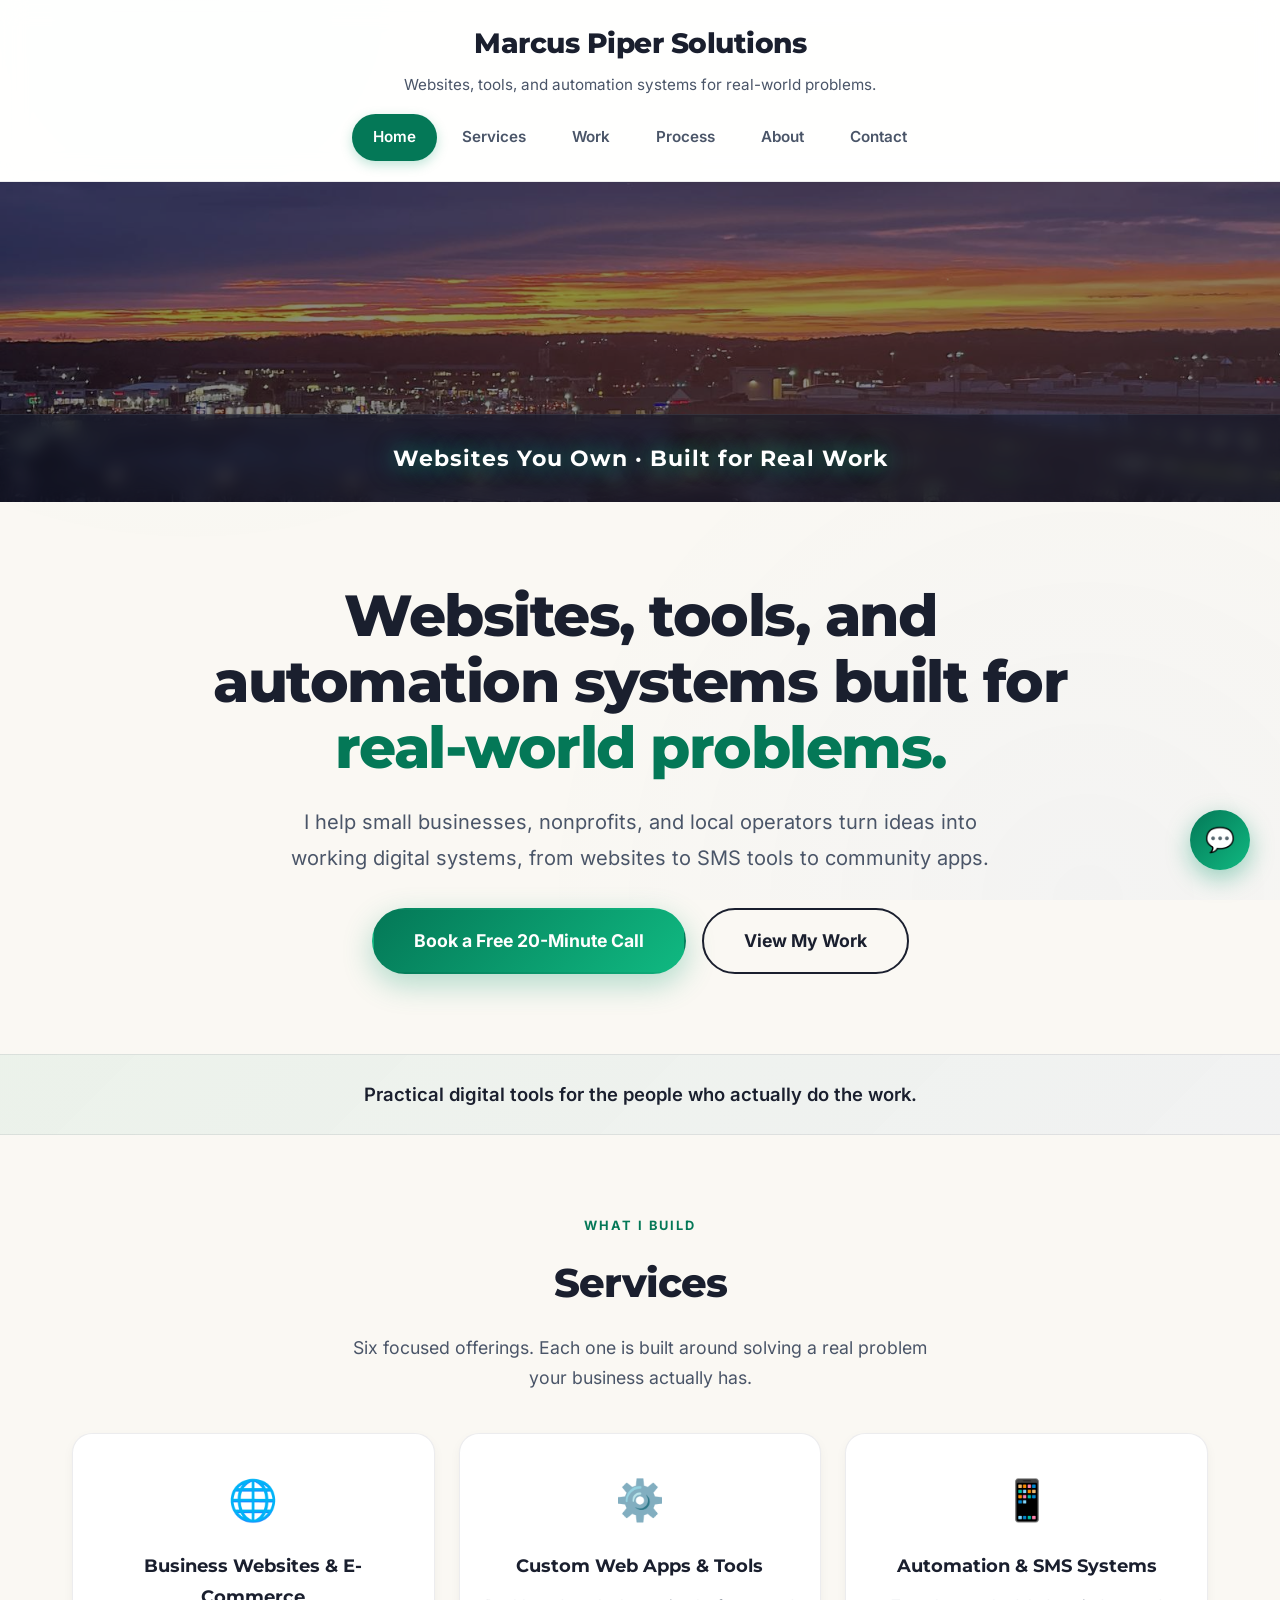
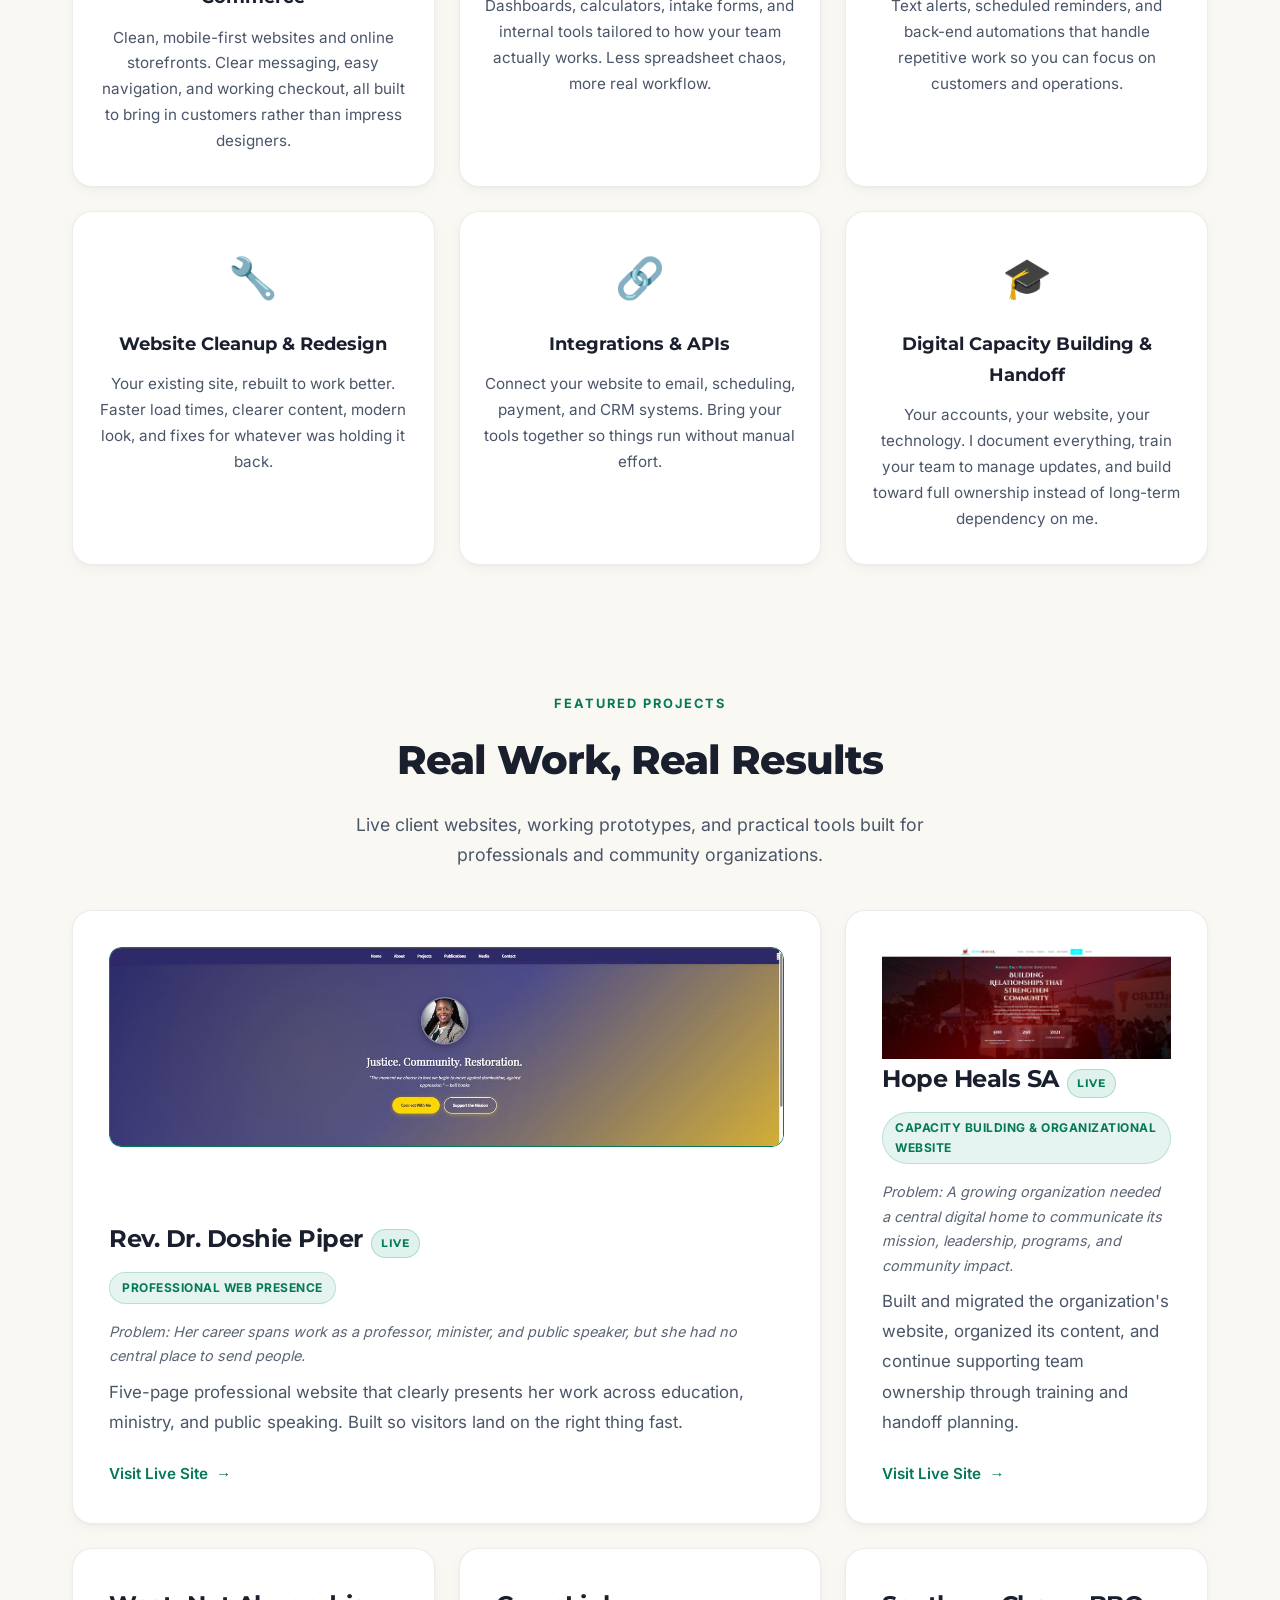
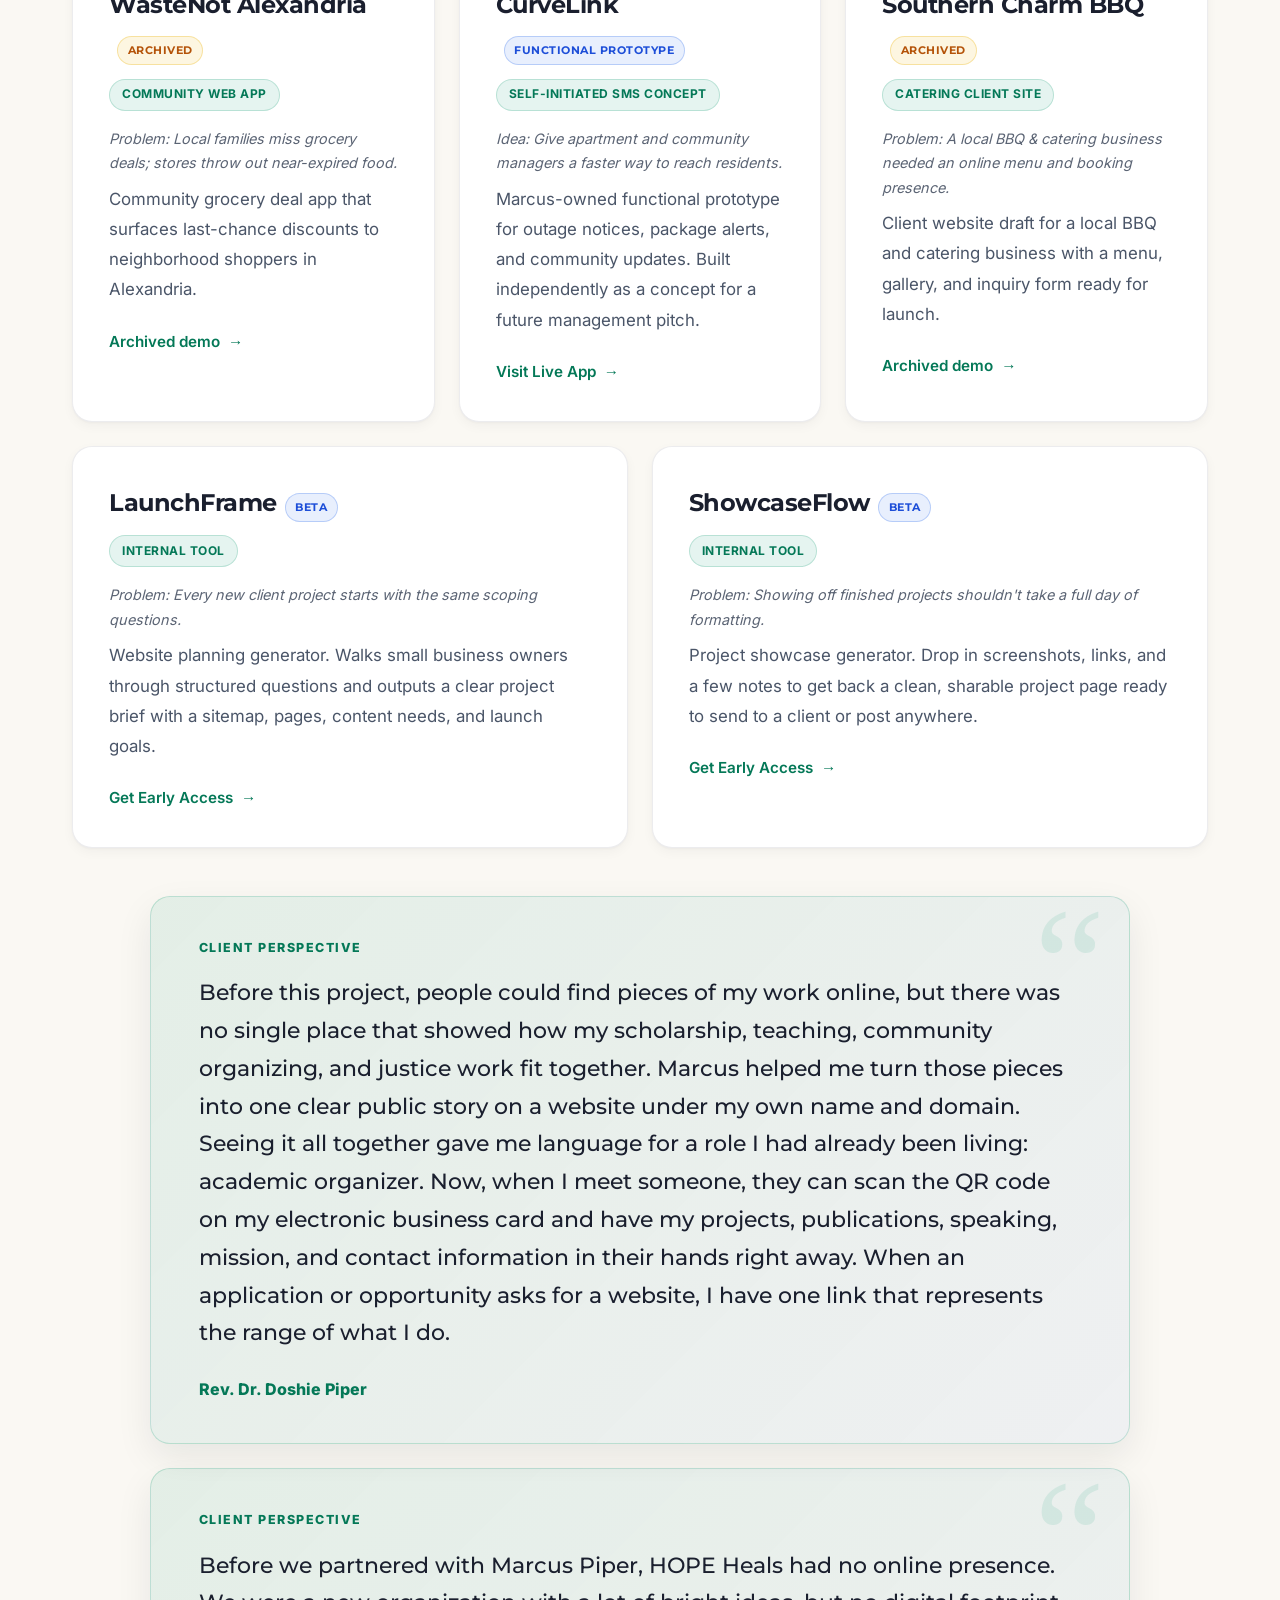
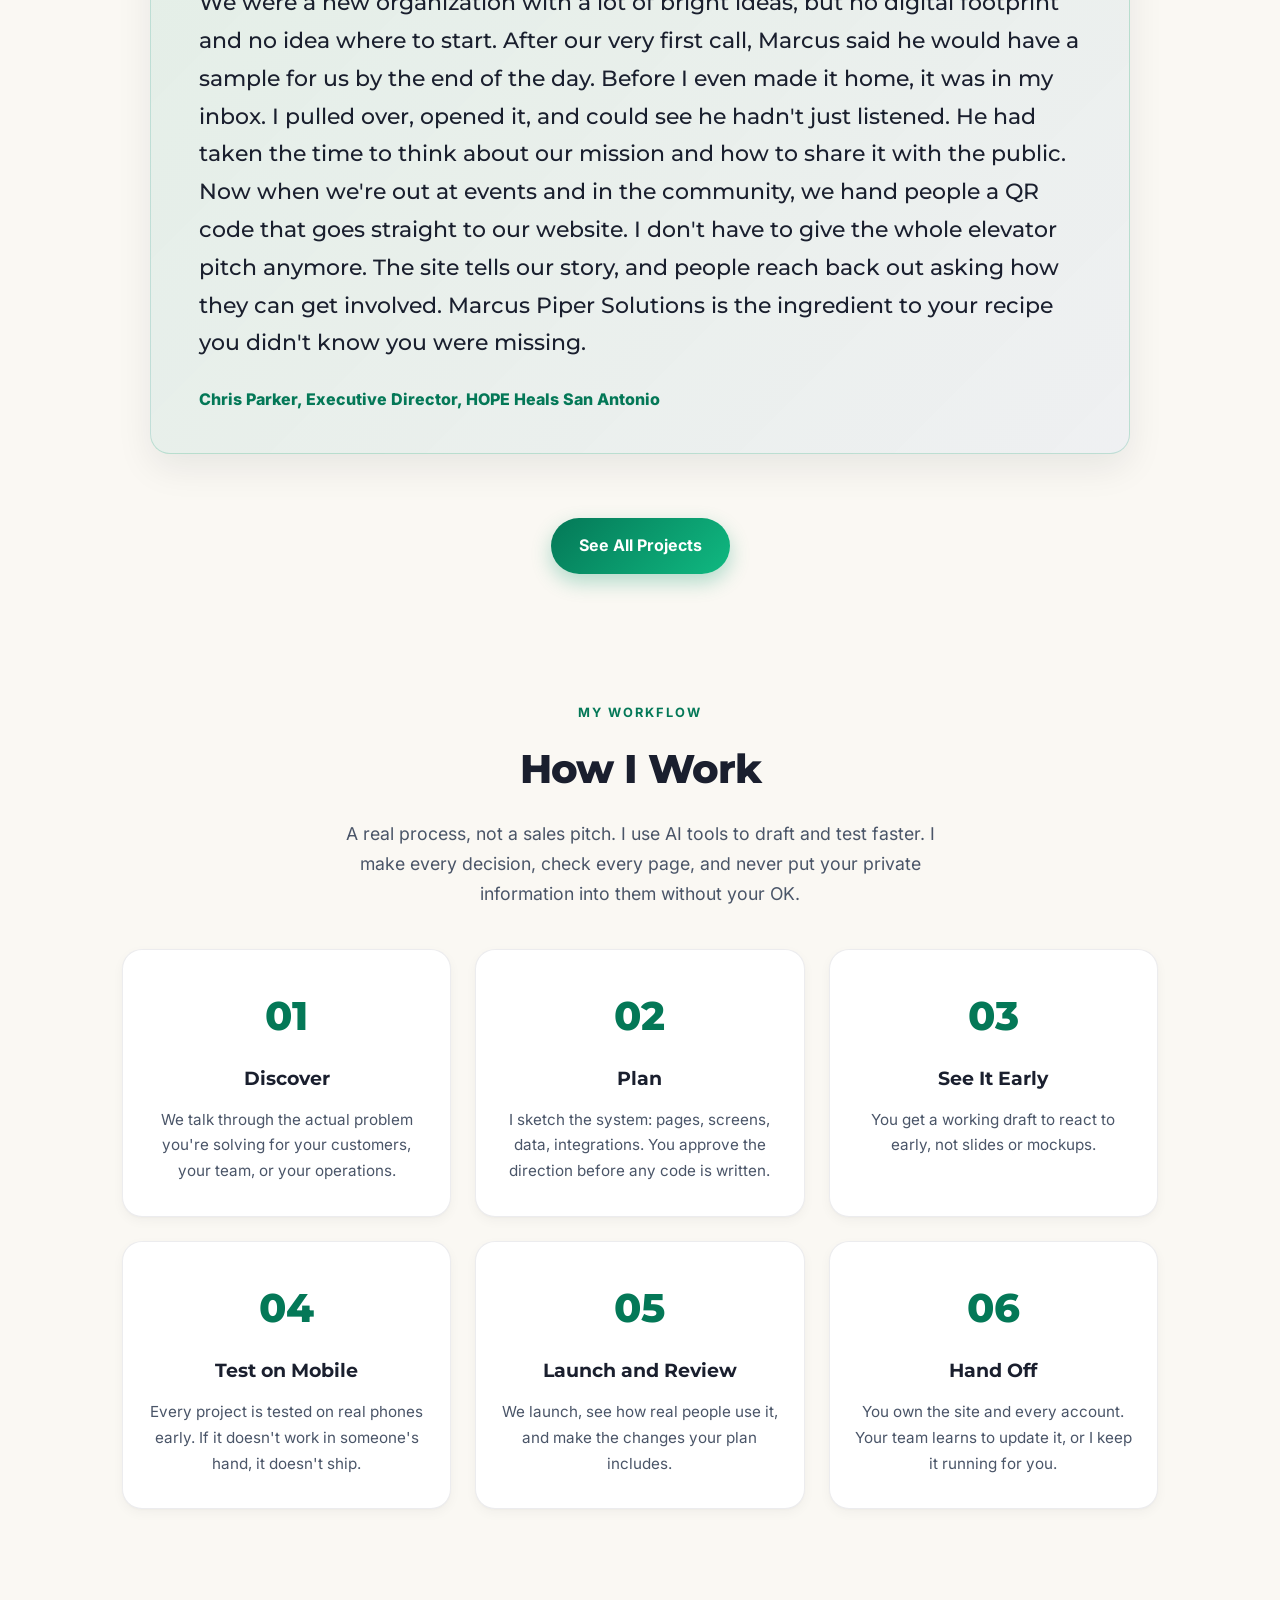
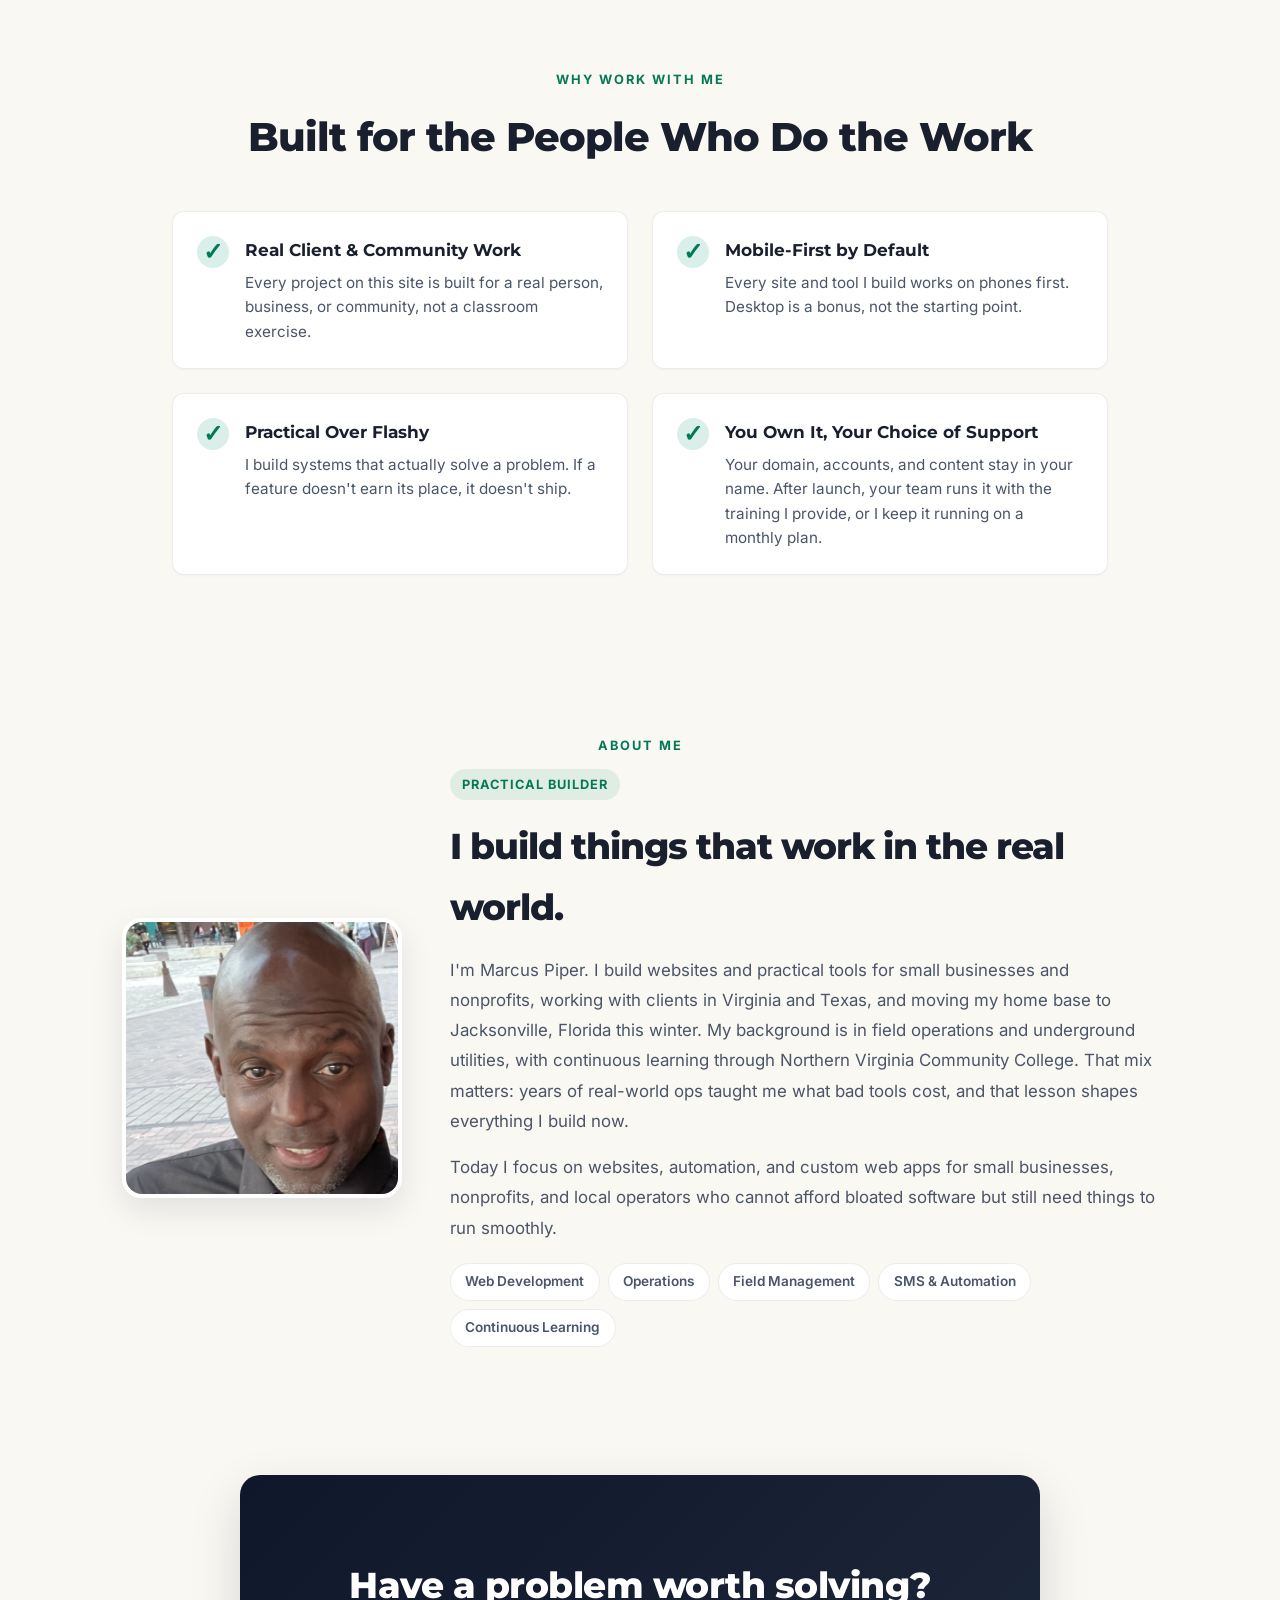
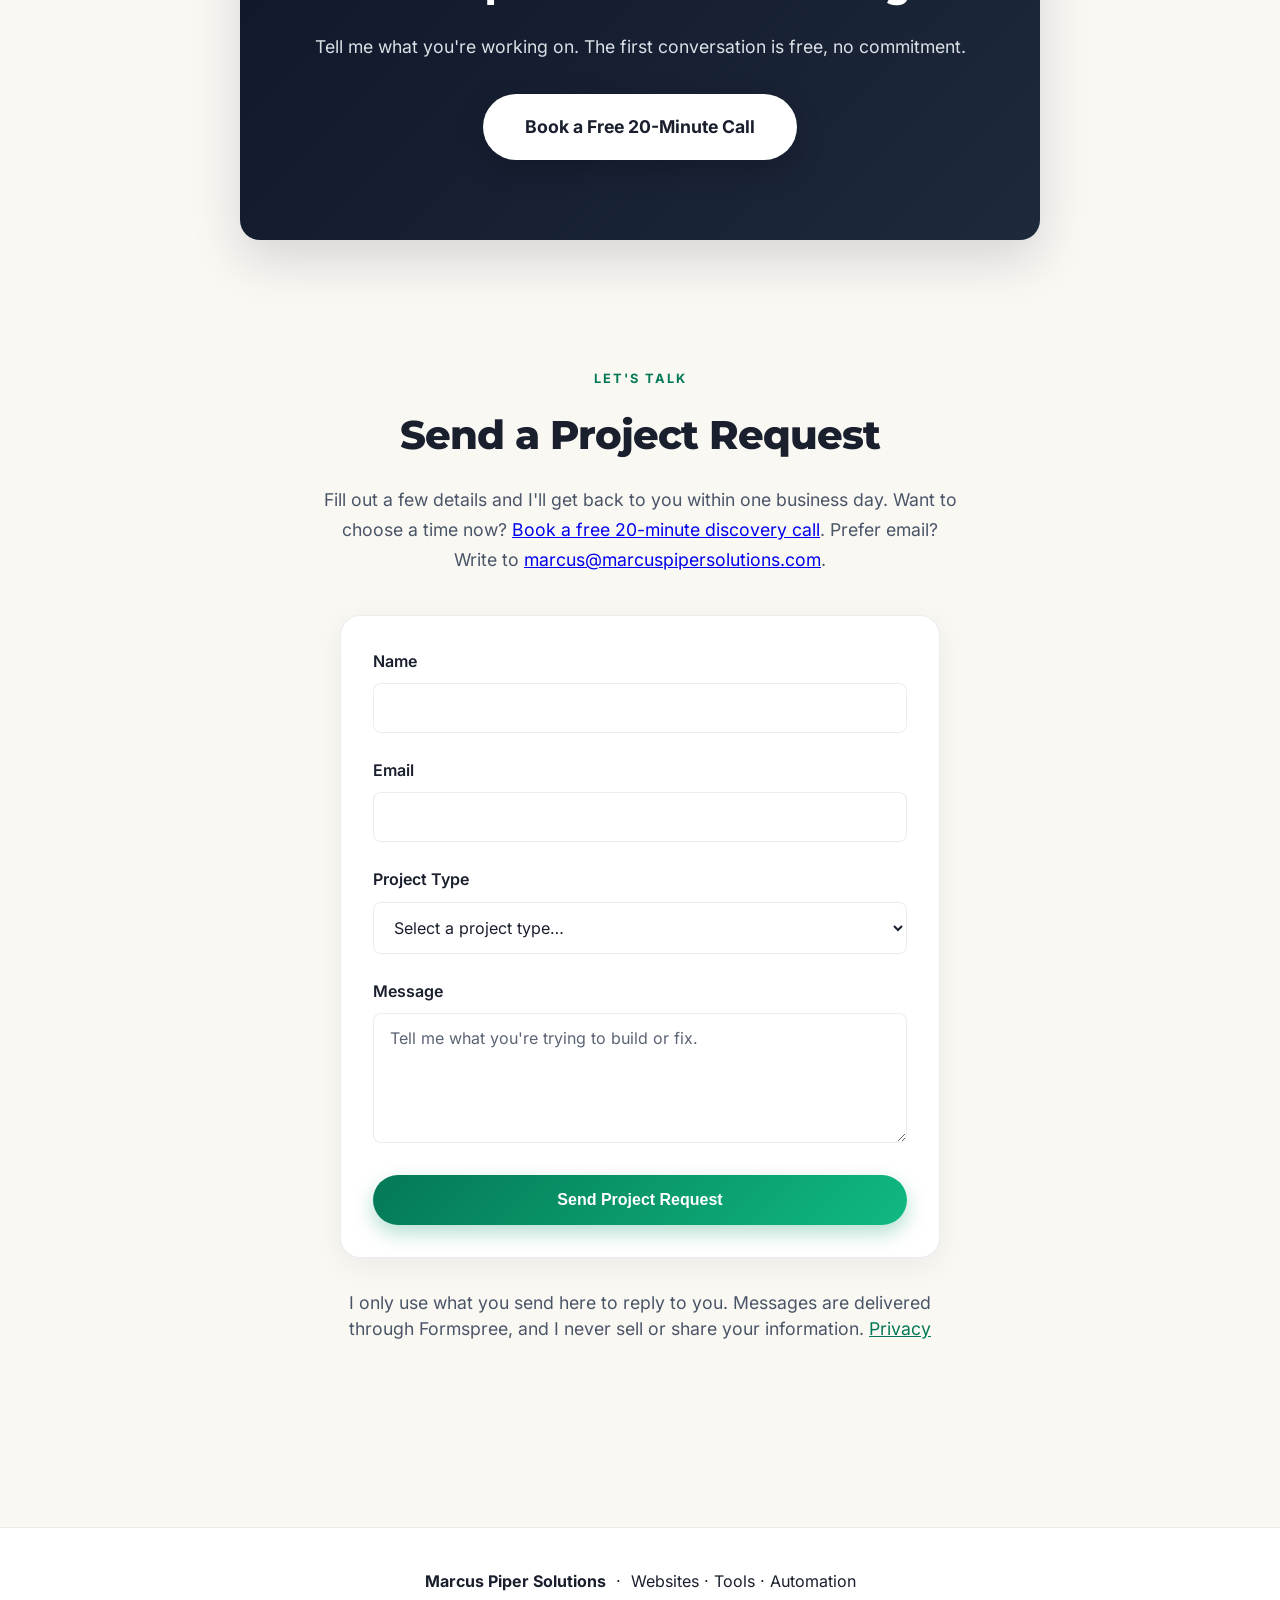
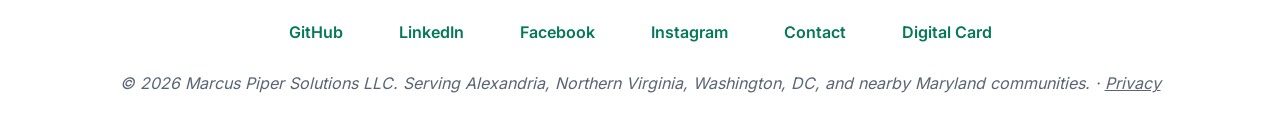
==== commit 29291a9b: "Add verified discovery booking links" ====
--- a/index.html
+++ b/index.html
@@ -152,7 +152,7 @@
       <h2>Websites, tools, and automation systems built for <span class="accent">real-world problems.</span></h2>
       <p>I help small businesses, nonprofits, and local operators turn ideas into working digital systems, from websites to SMS tools to community apps.</p>
       <div class="hero-cta-group">
-        <a href="#contact" class="hero-cta-button">Start a Project</a>
+        <a href="https://cal.com/marcuspipersolutions/website-discovery" class="hero-cta-button" target="_blank" rel="noopener noreferrer">Book a Free 20-Minute Call</a>
         <a href="#projects" class="hero-cta-button hero-cta-secondary">View My Work</a>
       </div>
     </div>
@@ -435,7 +435,7 @@
     <section class="final-cta-section">
       <h2>Have a problem worth solving?</h2>
       <p>Tell me what you're working on. The first conversation is free, no commitment.</p>
-      <a href="#contact" class="hero-cta-button">Start a Project</a>
+      <a href="https://cal.com/marcuspipersolutions/website-discovery" class="hero-cta-button" target="_blank" rel="noopener noreferrer">Book a Free 20-Minute Call</a>
     </section>
 
     <!-- CONTACT -->
@@ -444,6 +444,8 @@
       <h2>Send a Project Request</h2>
       <p>
         Fill out a few details and I'll get back to you within one business day.
+        Want to choose a time now?
+        <a href="https://cal.com/marcuspipersolutions/website-discovery" target="_blank" rel="noopener noreferrer">Book a free 20-minute discovery call</a>.
         Prefer email? Write to
         <a href="mailto:marcus@marcuspipersolutions.com">marcus@marcuspipersolutions.com</a>.
       </p>
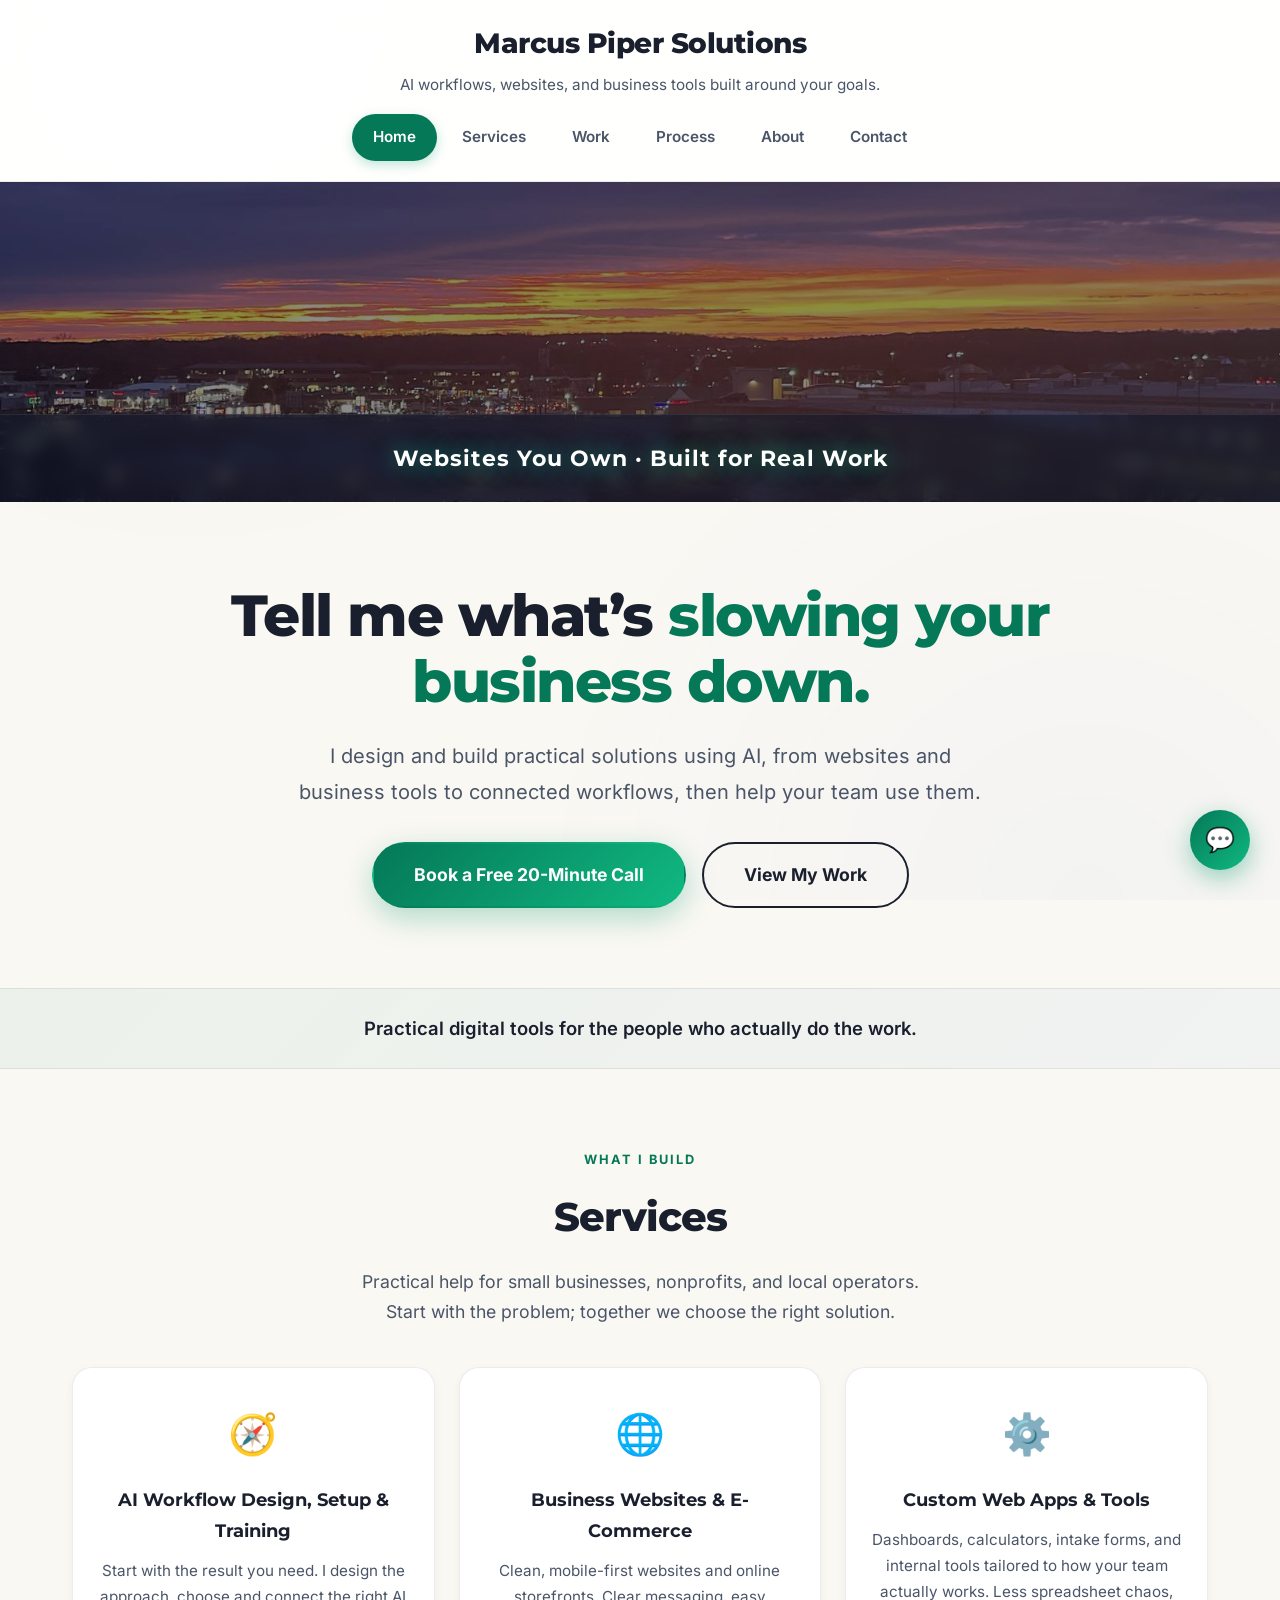
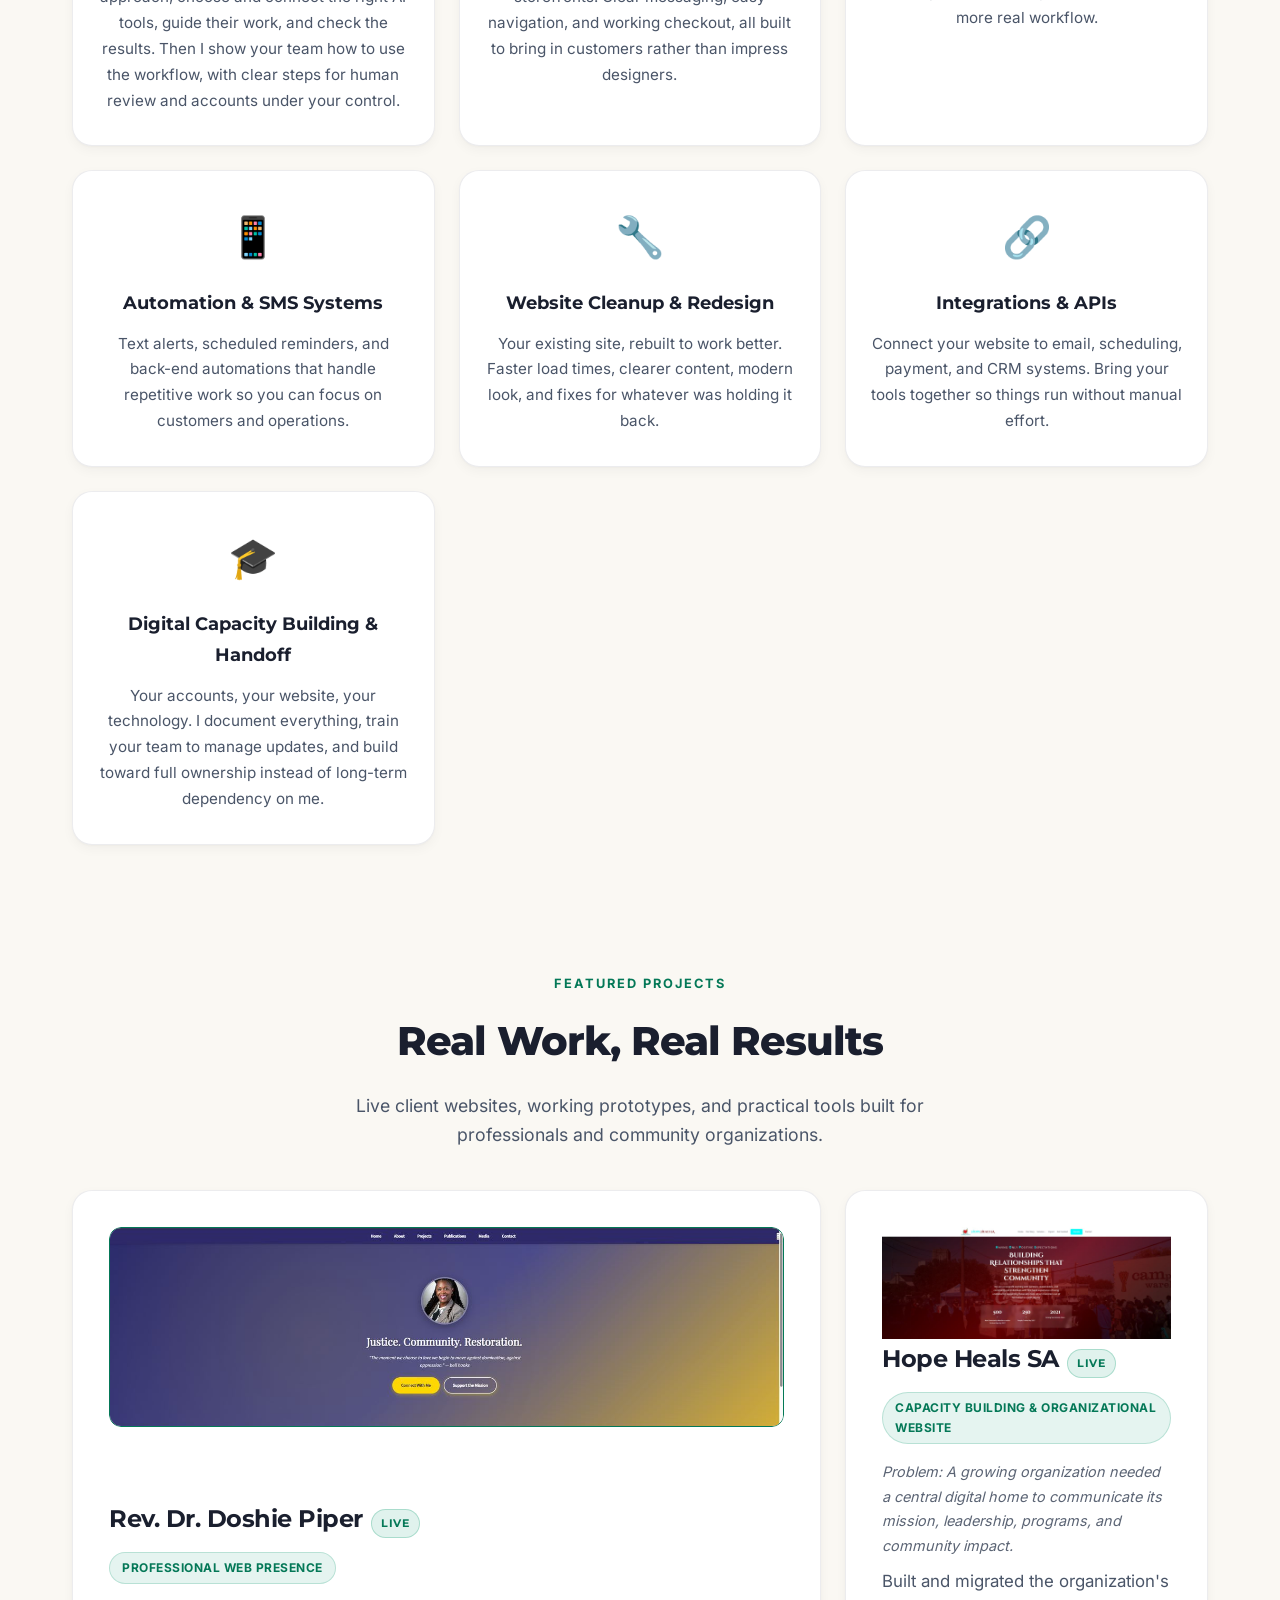
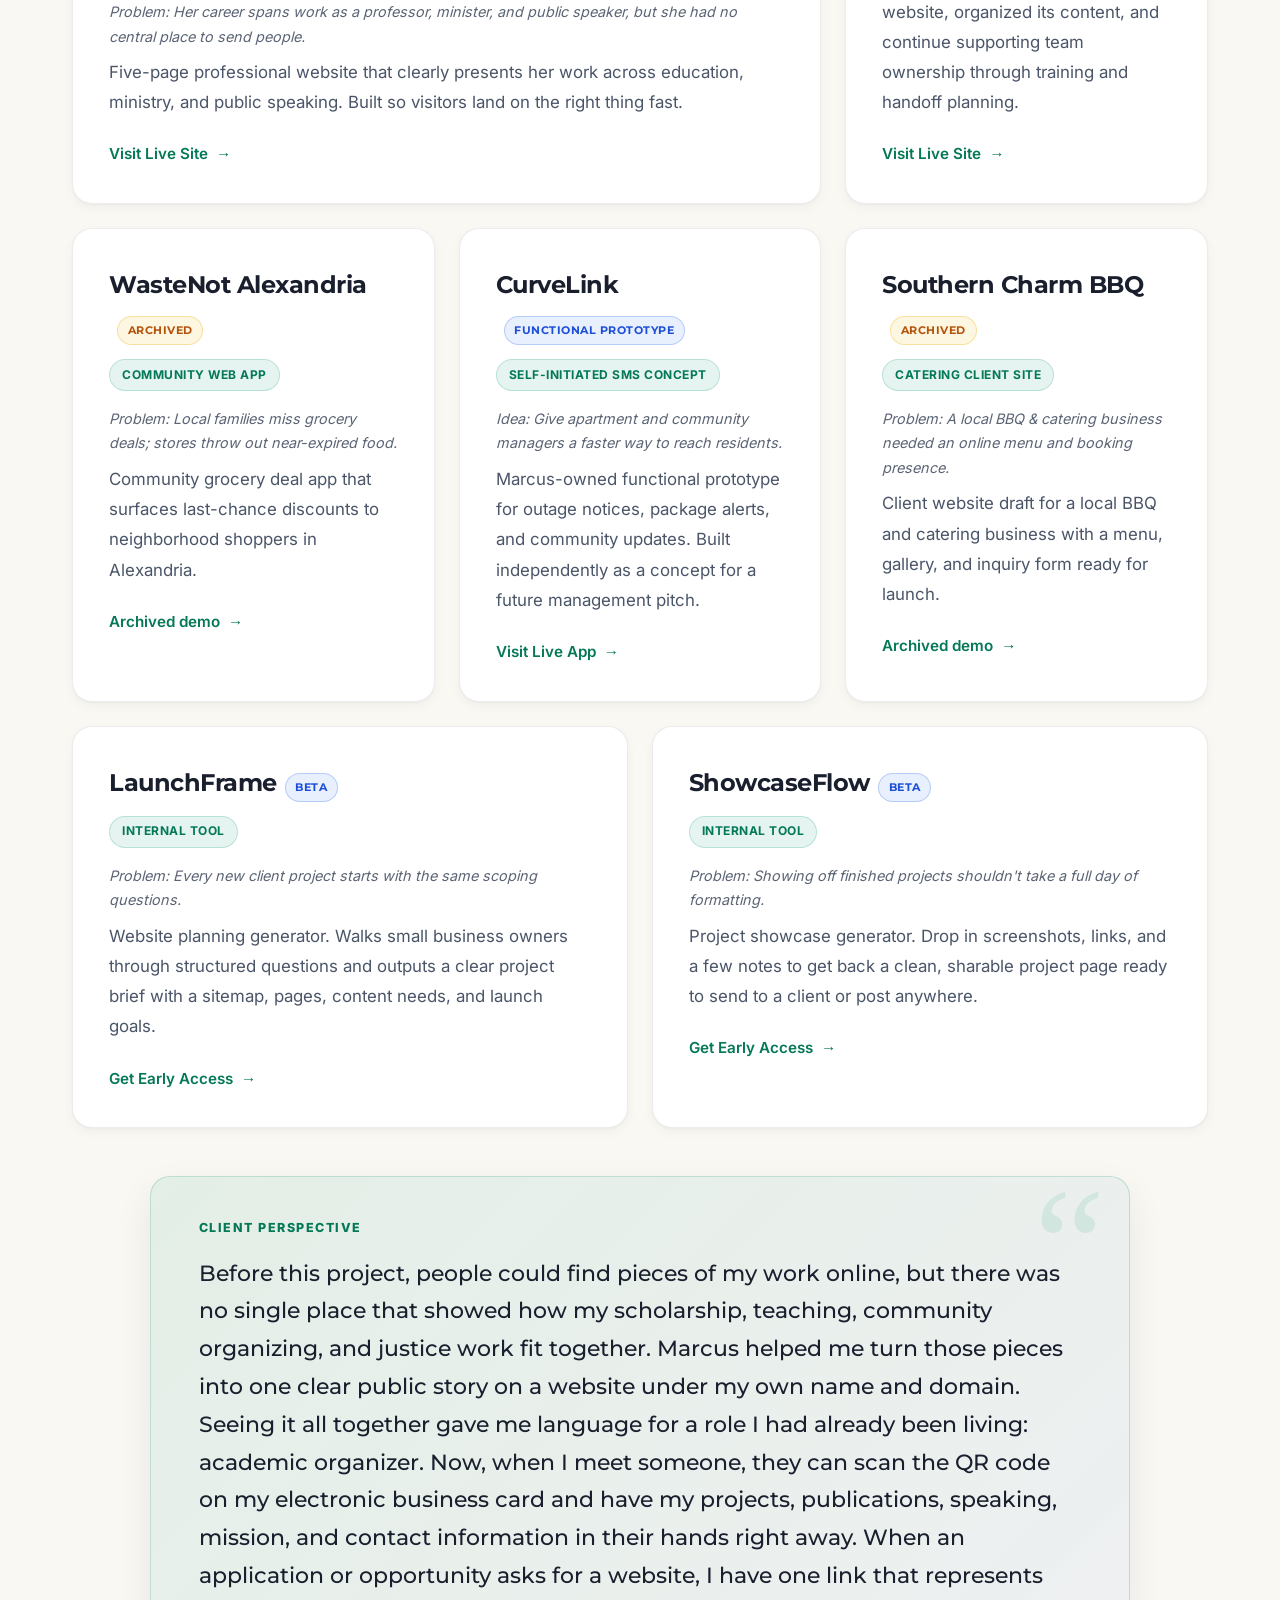
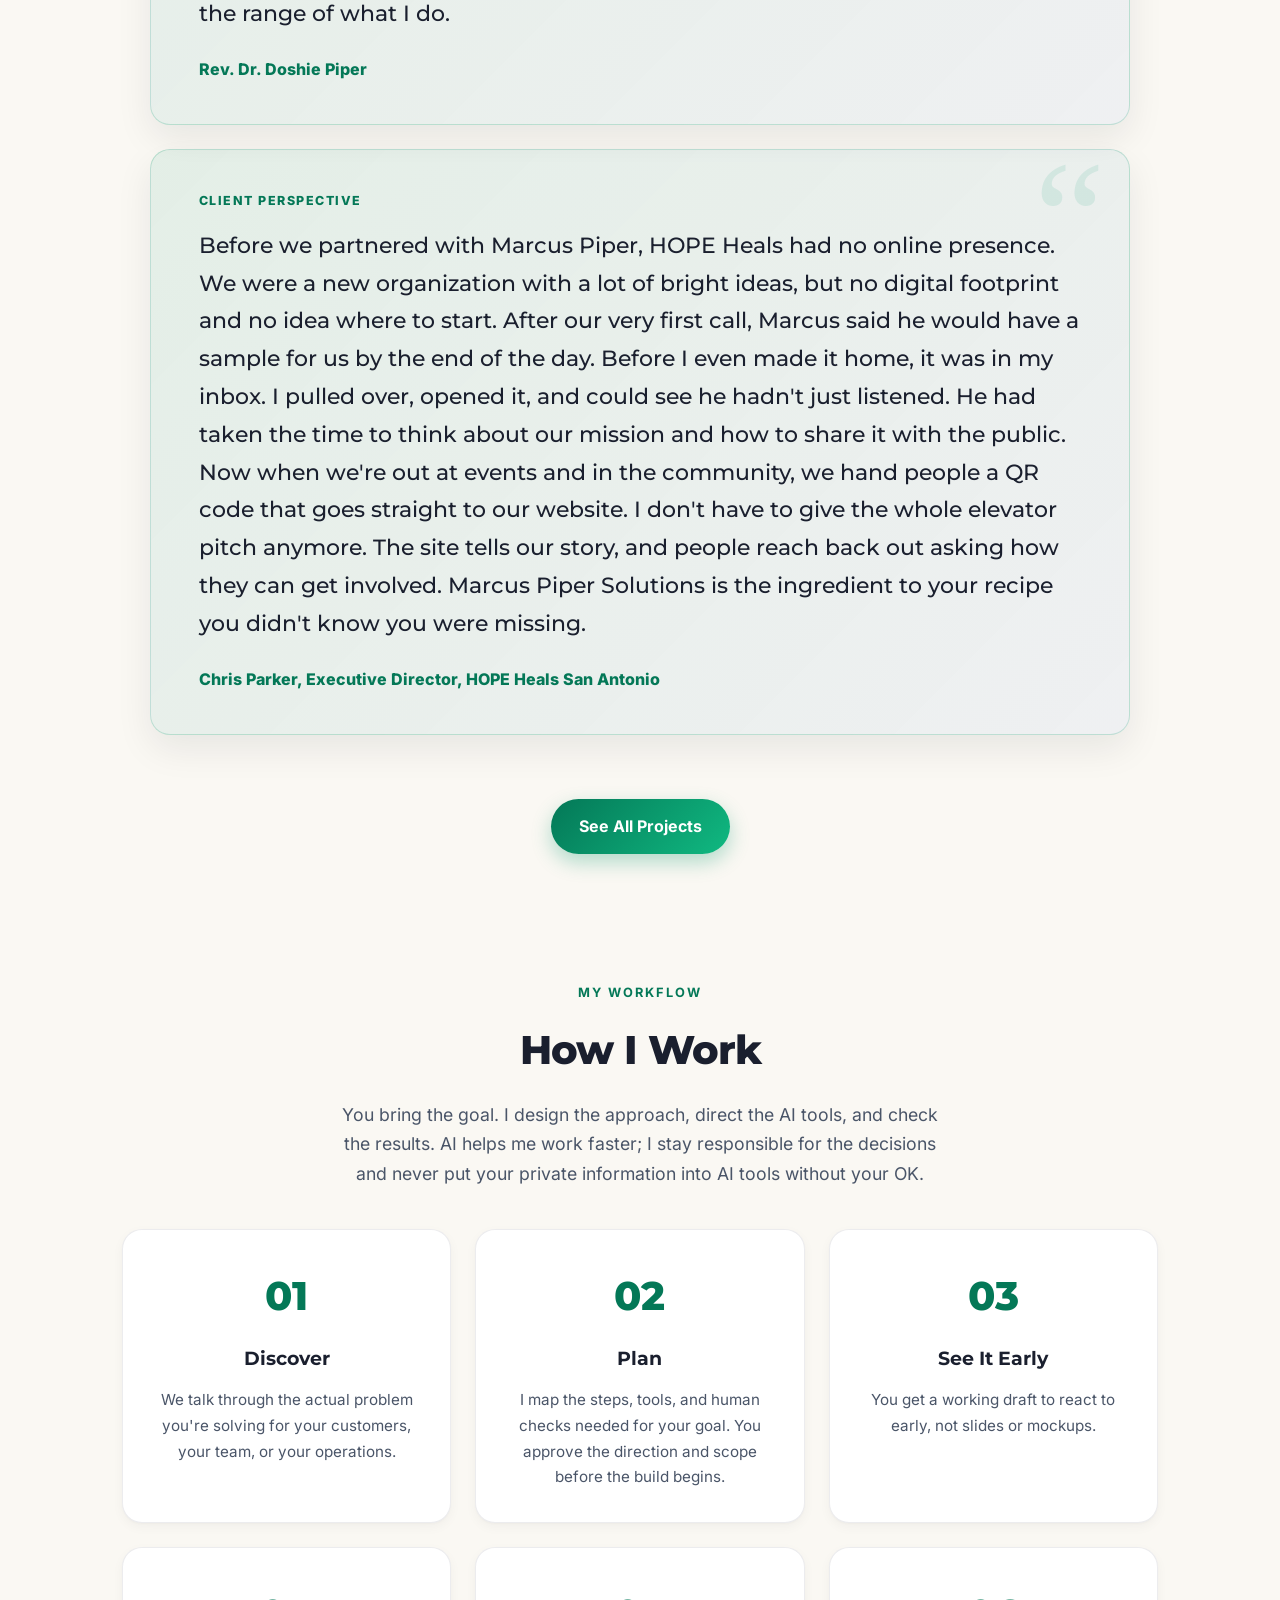
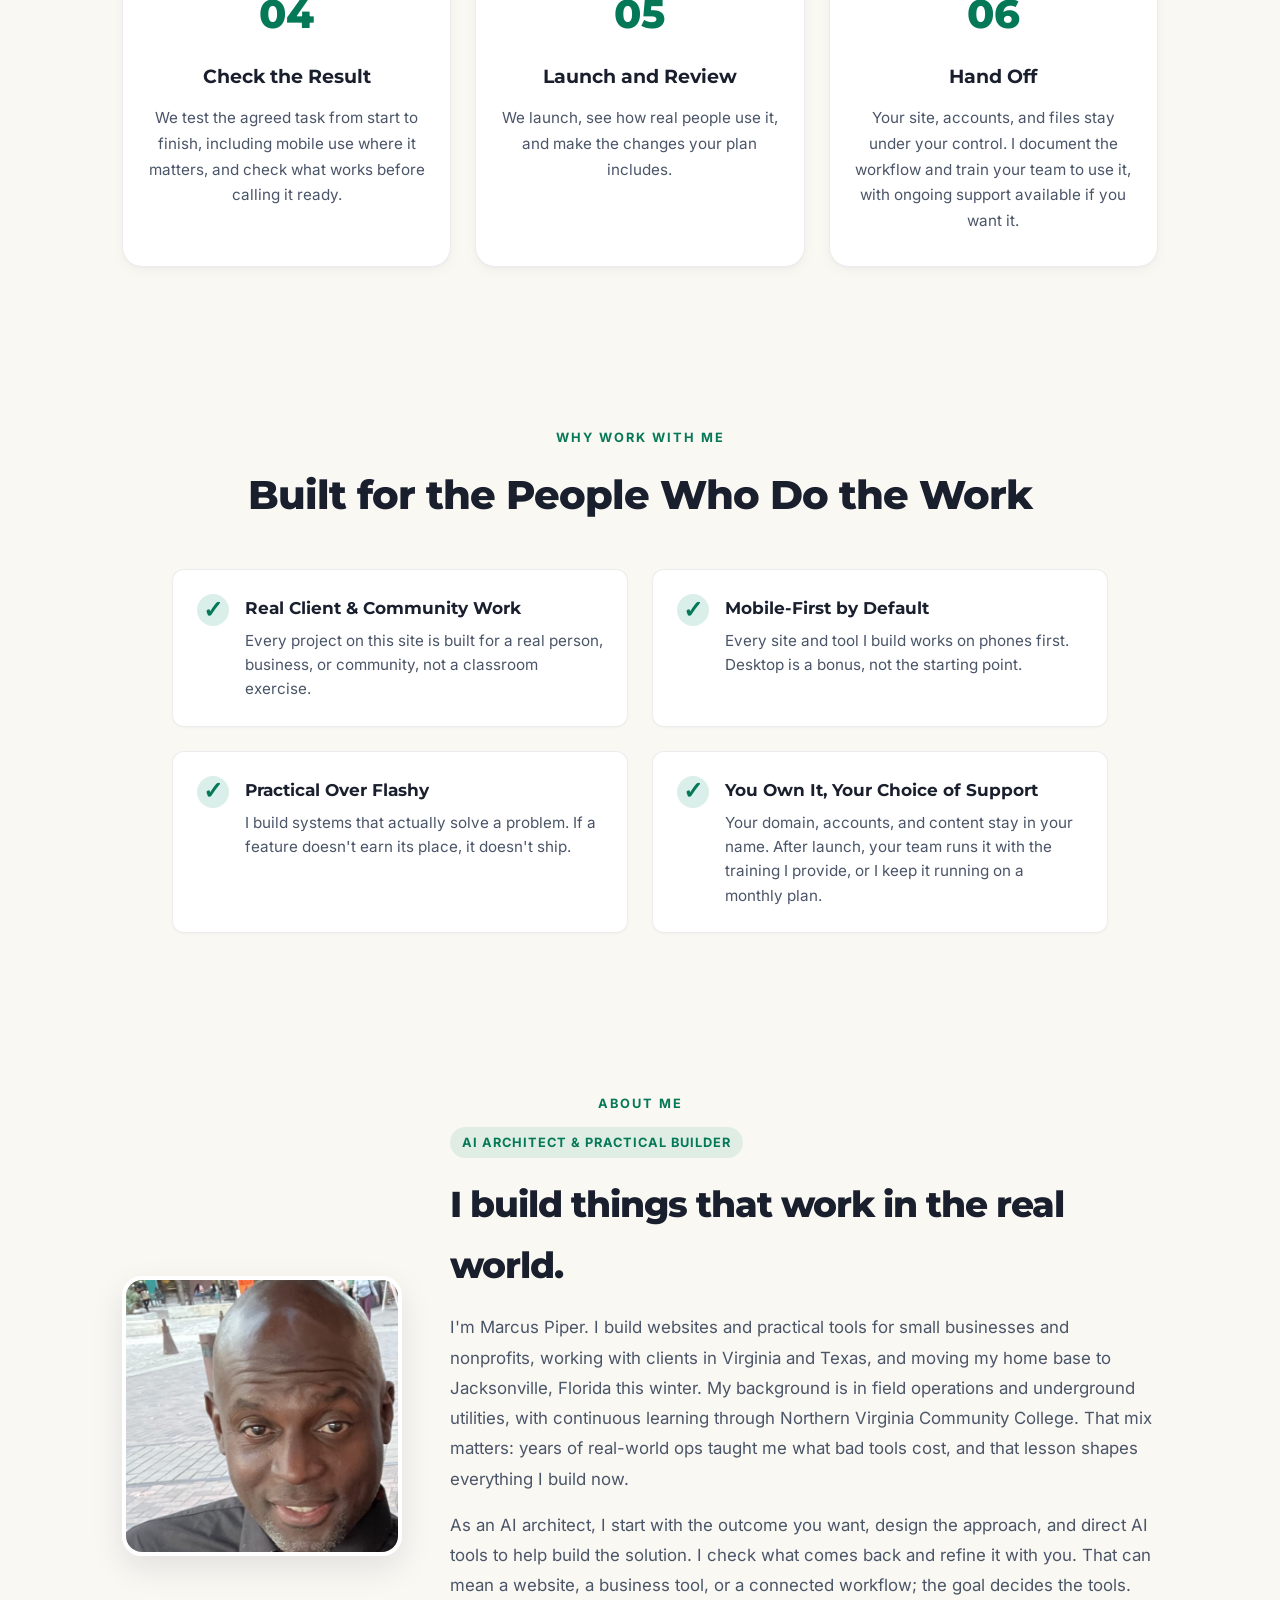
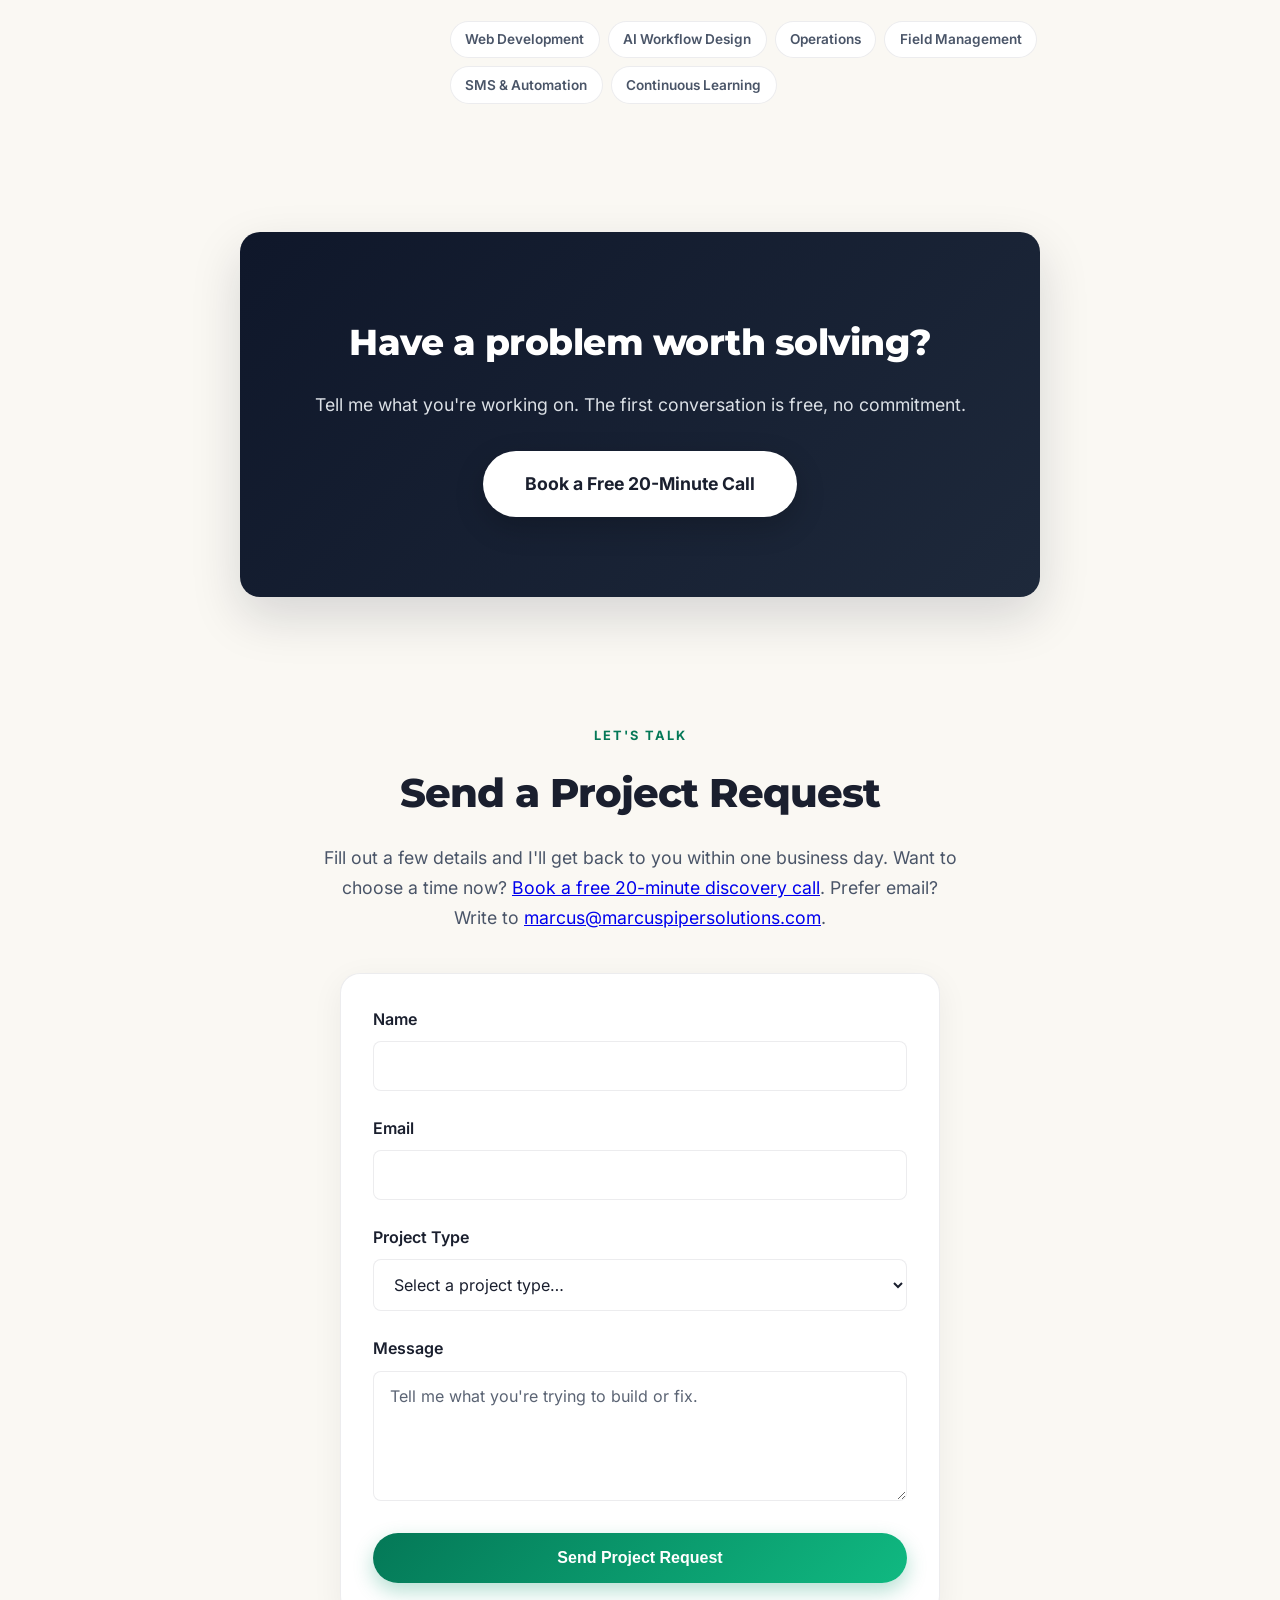
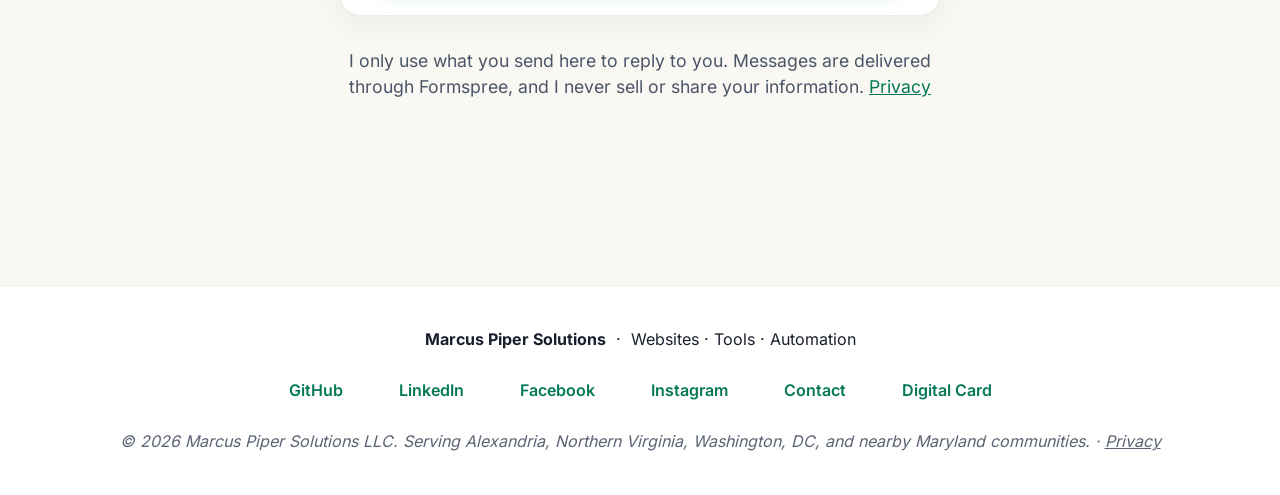
==== commit 20390603: "Clarify AI architecture, workflows and client training positioning" ====
--- a/index.html
+++ b/index.html
@@ -4,17 +4,17 @@
 <head>
   <meta charset="UTF-8" />
   <meta name="viewport" content="width=device-width, initial-scale=1" />
-  <title>Marcus Piper Solutions | Websites, Tools & Automation for Real-World Problems</title>
+  <title>Marcus Piper Solutions | AI Workflows, Websites &amp; Business Tools</title>
   <meta name="description"
-    content="Marcus Piper Solutions builds practical websites, automation systems, and custom web apps for small businesses, nonprofits, and local operators." />
+    content="Marcus Piper designs and builds practical solutions using AI: websites, business tools, and connected workflows, with setup and team training." />
 
   <!-- Open Graph / Facebook -->
   <link rel="canonical" href="https://marcuspipersolutions.com/" />
   <meta property="og:type" content="website" />
   <meta property="og:url" content="https://marcuspipersolutions.com/" />
-  <meta property="og:title" content="Marcus Piper Solutions | Practical Digital Systems" />
+  <meta property="og:title" content="Marcus Piper Solutions | AI Workflows, Websites &amp; Business Tools" />
   <meta property="og:description"
-    content="Websites, automation systems, and custom tools built for small businesses, nonprofits, and local operators." />
+    content="Tell me what's slowing your business down. Practical AI workflows, websites, and business tools designed around your goals." />
   <meta property="og:image" content="https://marcuspipersolutions.com/images/og-image.jpg" />
   <meta property="og:image:width" content="1200" />
   <meta property="og:image:height" content="630" />
@@ -22,9 +22,9 @@
   <!-- Twitter -->
   <meta name="twitter:card" content="summary_large_image" />
   <meta name="twitter:url" content="https://marcuspipersolutions.com/" />
-  <meta name="twitter:title" content="Marcus Piper Solutions | Practical Digital Systems" />
+  <meta name="twitter:title" content="Marcus Piper Solutions | AI Workflows, Websites &amp; Business Tools" />
   <meta name="twitter:description"
-    content="Websites, automation systems, and custom tools built for small businesses, nonprofits, and local operators." />
+    content="Tell me what's slowing your business down. Practical AI workflows, websites, and business tools designed around your goals." />
   <meta name="twitter:image" content="https://marcuspipersolutions.com/images/og-image.jpg" />
   <link rel="preload" href="/fonts/inter-latin.woff2" as="font" type="font/woff2" crossorigin />
   <link rel="preload" href="/fonts/montserrat-latin.woff2" as="font" type="font/woff2" crossorigin />
@@ -41,7 +41,7 @@
   "@type": "ProfessionalService",
   "name": "Marcus Piper Solutions LLC",
   "url": "https://marcuspipersolutions.com/",
-  "description": "Websites, practical tools, and automation for small businesses, churches, and nonprofits.",
+  "description": "Practical AI workflows, websites, and business tools for small businesses, churches, and nonprofits, with setup and team training.",
   "image": "https://marcuspipersolutions.com/images/og-image.jpg",
   "logo": "https://marcuspipersolutions.com/apple-touch-icon.png",
   "email": "marcus@marcuspipersolutions.com",
@@ -107,7 +107,7 @@
   "founder": {
     "@type": "Person",
     "name": "Marcus Piper",
-    "jobTitle": "Founder",
+    "jobTitle": "Founder and AI Architect",
     "image": "https://marcuspipersolutions.com/images/marcus-headshot.jpg"
   },
   "sameAs": [
@@ -125,7 +125,7 @@
   <!-- HEADER -->
   <header>
     <h1>Marcus Piper Solutions</h1>
-    <p>Websites, tools, and automation systems for real-world problems.</p>
+    <p>AI workflows, websites, and business tools built around your goals.</p>
     <nav>
       <ul>
         <li><a href="./index.html" class="active">Home</a></li>
@@ -149,8 +149,8 @@
   <!-- HERO SECTION -->
   <section class="hero-split">
     <div class="hero-text-block">
-      <h2>Websites, tools, and automation systems built for <span class="accent">real-world problems.</span></h2>
-      <p>I help small businesses, nonprofits, and local operators turn ideas into working digital systems, from websites to SMS tools to community apps.</p>
+      <h2>Tell me what’s <span class="accent">slowing your business down.</span></h2>
+      <p>I design and build practical solutions using AI, from websites and business tools to connected workflows, then help your team use them.</p>
       <div class="hero-cta-group">
         <a href="https://cal.com/marcuspipersolutions/website-discovery" class="hero-cta-button" target="_blank" rel="noopener noreferrer">Book a Free 20-Minute Call</a>
         <a href="#projects" class="hero-cta-button hero-cta-secondary">View My Work</a>
@@ -170,8 +170,13 @@
     <section class="services-section" id="services">
       <span class="section-kicker">What I Build</span>
       <h2>Services</h2>
-      <p class="section-subtitle">Six focused offerings. Each one is built around solving a real problem your business actually has.</p>
+      <p class="section-subtitle">Practical help for small businesses, nonprofits, and local operators. Start with the problem; together we choose the right solution.</p>
       <div class="services-grid">
+        <div class="service-card glass-card">
+          <div class="service-icon">🧭</div>
+          <h3>AI Workflow Design, Setup &amp; Training</h3>
+          <p>Start with the result you need. I design the approach, choose and connect the right AI tools, guide their work, and check the results. Then I show your team how to use the workflow, with clear steps for human review and accounts under your control.</p>
+        </div>
         <div class="service-card glass-card">
           <div class="service-icon">🌐</div>
           <h3>Business Websites &amp; E-Commerce</h3>
@@ -339,7 +344,7 @@
     <section class="process-section" id="process">
       <span class="section-kicker">My Workflow</span>
       <h2>How I Work</h2>
-      <p class="section-subtitle">A real process, not a sales pitch. I use AI tools to draft and test faster. I make every decision, check every page, and never put your private information into them without your OK.</p>
+      <p class="section-subtitle">You bring the goal. I design the approach, direct the AI tools, and check the results. AI helps me work faster; I stay responsible for the decisions and never put your private information into AI tools without your OK.</p>
       <div class="process-grid">
         <div class="process-step glass-card">
           <span class="process-number">01</span>
@@ -349,7 +354,7 @@
         <div class="process-step glass-card">
           <span class="process-number">02</span>
           <h3>Plan</h3>
-          <p>I sketch the system: pages, screens, data, integrations. You approve the direction before any code is written.</p>
+          <p>I map the steps, tools, and human checks needed for your goal. You approve the direction and scope before the build begins.</p>
         </div>
         <div class="process-step glass-card">
           <span class="process-number">03</span>
@@ -358,8 +363,8 @@
         </div>
         <div class="process-step glass-card">
           <span class="process-number">04</span>
-          <h3>Test on Mobile</h3>
-          <p>Every project is tested on real phones early. If it doesn't work in someone's hand, it doesn't ship.</p>
+          <h3>Check the Result</h3>
+          <p>We test the agreed task from start to finish, including mobile use where it matters, and check what works before calling it ready.</p>
         </div>
         <div class="process-step glass-card">
           <span class="process-number">05</span>
@@ -369,7 +374,7 @@
         <div class="process-step glass-card">
           <span class="process-number">06</span>
           <h3>Hand Off</h3>
-          <p>You own the site and every account. Your team learns to update it, or I keep it running for you.</p>
+          <p>Your site, accounts, and files stay under your control. I document the workflow and train your team to use it, with ongoing support available if you want it.</p>
         </div>
       </div>
     </section>
@@ -416,12 +421,13 @@
       <div class="home-about-grid">
         <img src="images/marcus-headshot.jpg" alt="Marcus Piper" class="home-about-photo" width="600" height="600" loading="lazy" />
         <div class="home-about-content">
-          <span class="home-about-tagline">Practical Builder</span>
+          <span class="home-about-tagline">AI Architect &amp; Practical Builder</span>
           <h2>I build things that work in the real world.</h2>
           <p>I'm Marcus Piper. I build websites and practical tools for small businesses and nonprofits, working with clients in Virginia and Texas, and moving my home base to Jacksonville, Florida this winter. My background is in field operations and underground utilities, with continuous learning through Northern Virginia Community College. That mix matters: years of real-world ops taught me what bad tools cost, and that lesson shapes everything I build now.</p>
-          <p>Today I focus on websites, automation, and custom web apps for small businesses, nonprofits, and local operators who cannot afford bloated software but still need things to run smoothly.</p>
+          <p>As an AI architect, I start with the outcome you want, design the approach, and direct AI tools to help build the solution. I check what comes back and refine it with you. That can mean a website, a business tool, or a connected workflow; the goal decides the tools.</p>
           <div class="home-about-skills">
             <span class="home-about-skill">Web Development</span>
+            <span class="home-about-skill">AI Workflow Design</span>
             <span class="home-about-skill">Operations</span>
             <span class="home-about-skill">Field Management</span>
             <span class="home-about-skill">SMS &amp; Automation</span>
@@ -465,6 +471,7 @@
             <option value="">Select a project type…</option>
             <option value="managed-launch-site">Managed Launch Site</option>
             <option value="ownership-team-handoff">Website Ownership + Team Handoff</option>
+            <option value="ai-workflow-setup-training">AI Workflow Design, Setup or Training</option>
             <option value="web-app">Custom Web App or Tool</option>
             <option value="automation-sms">Automation / SMS System</option>
             <option value="cleanup-redesign">Website Cleanup or Redesign</option>
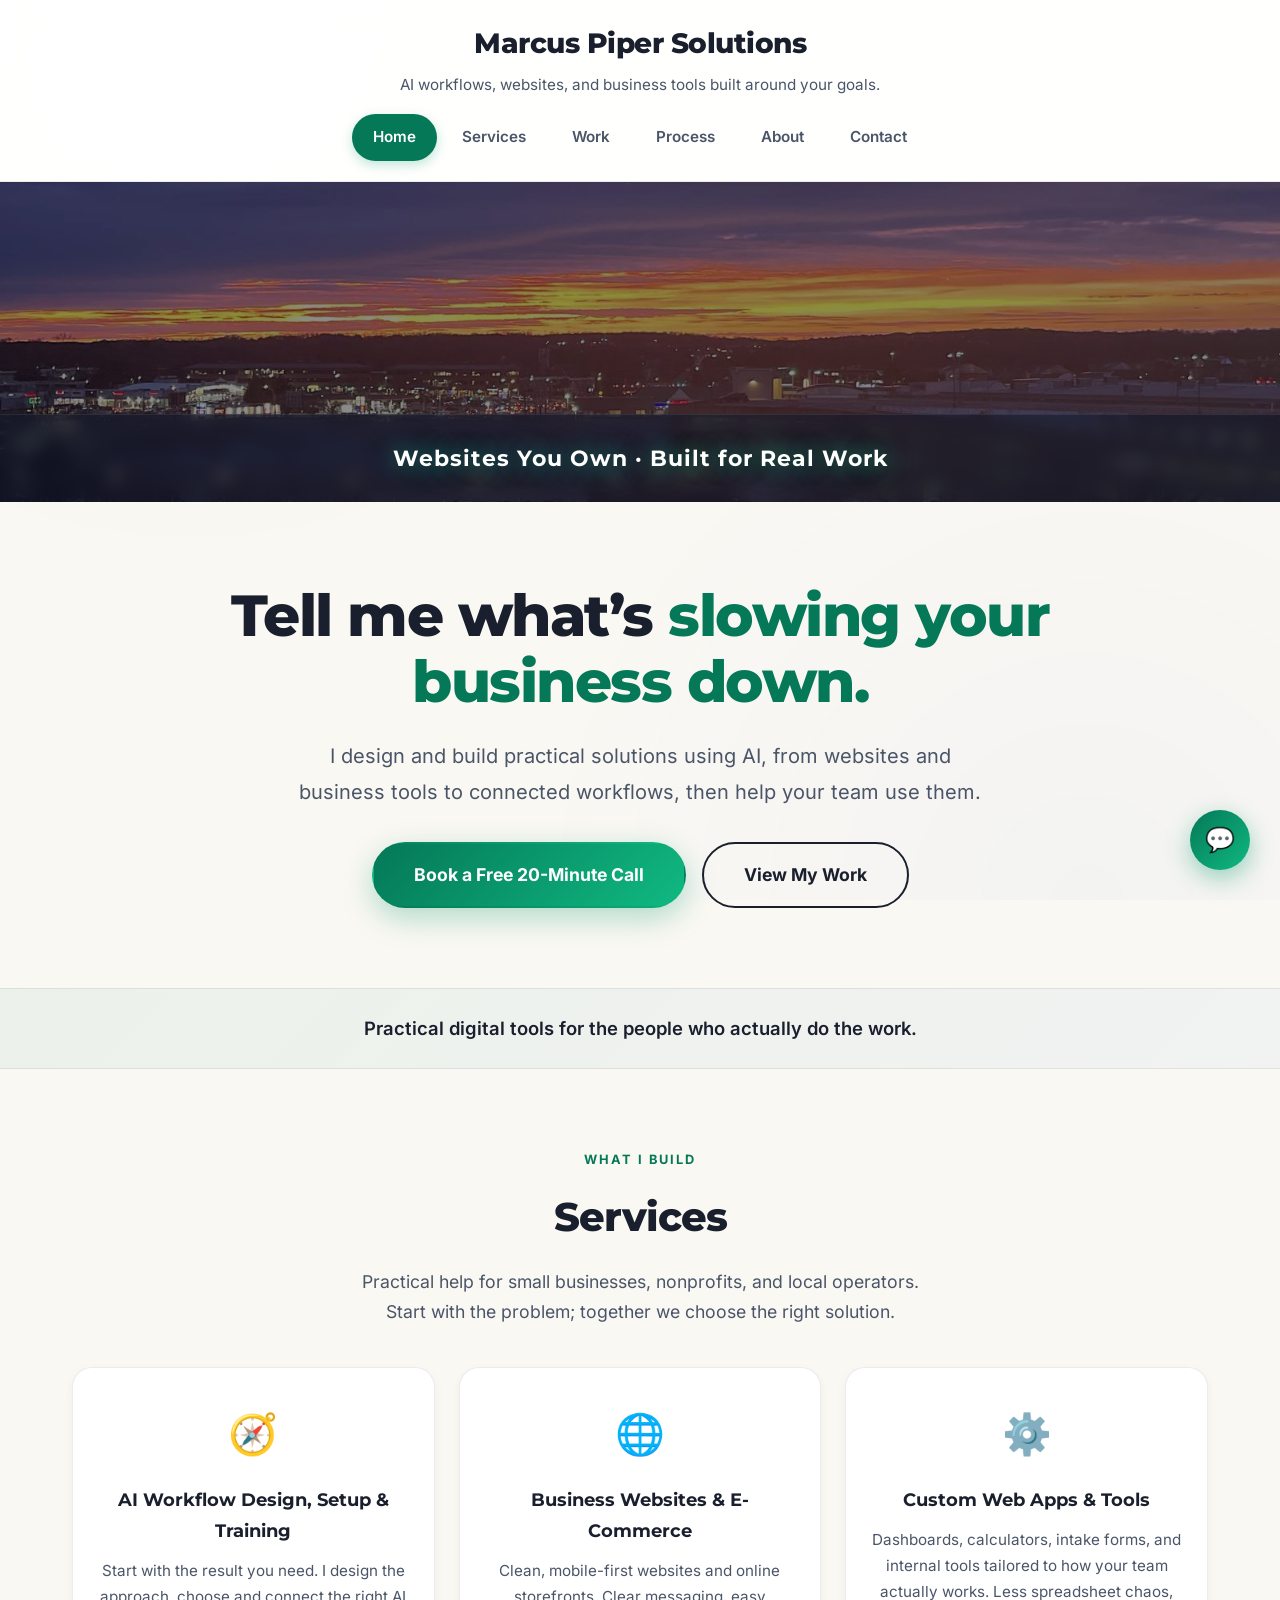
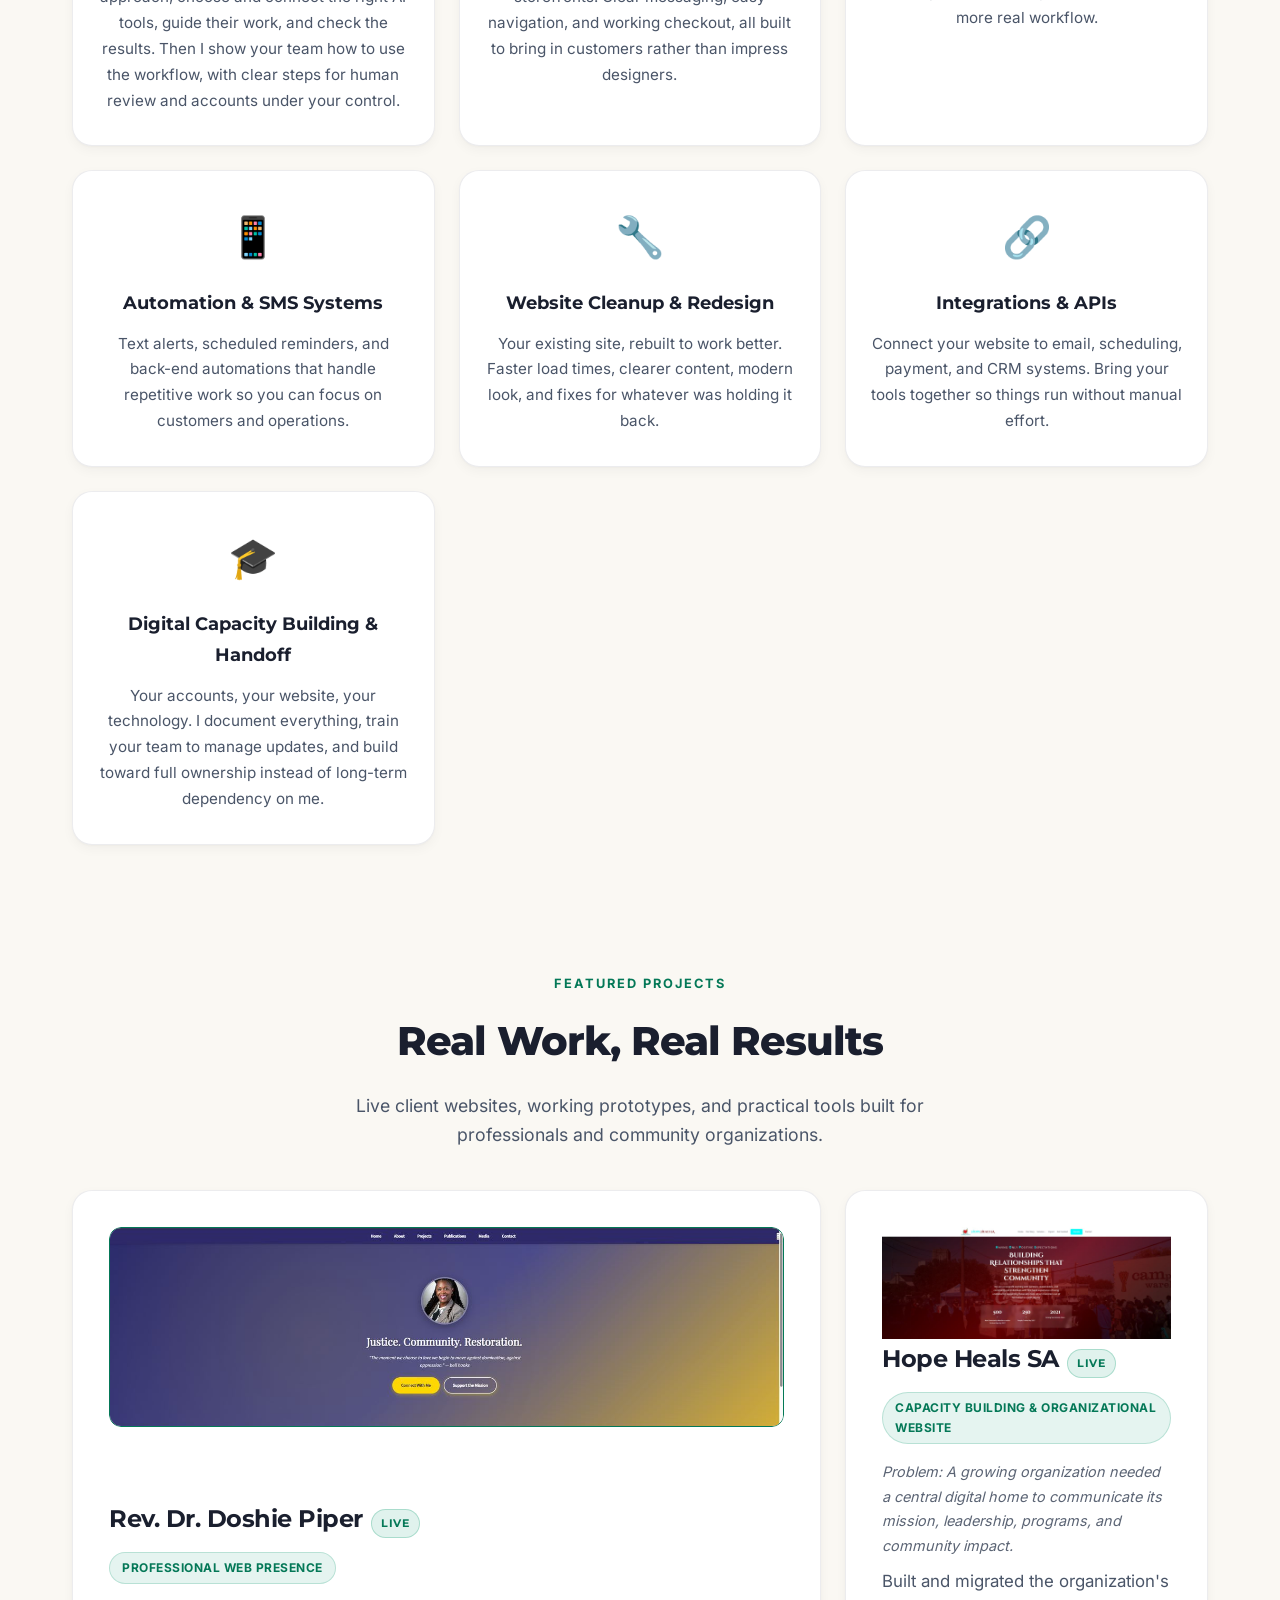
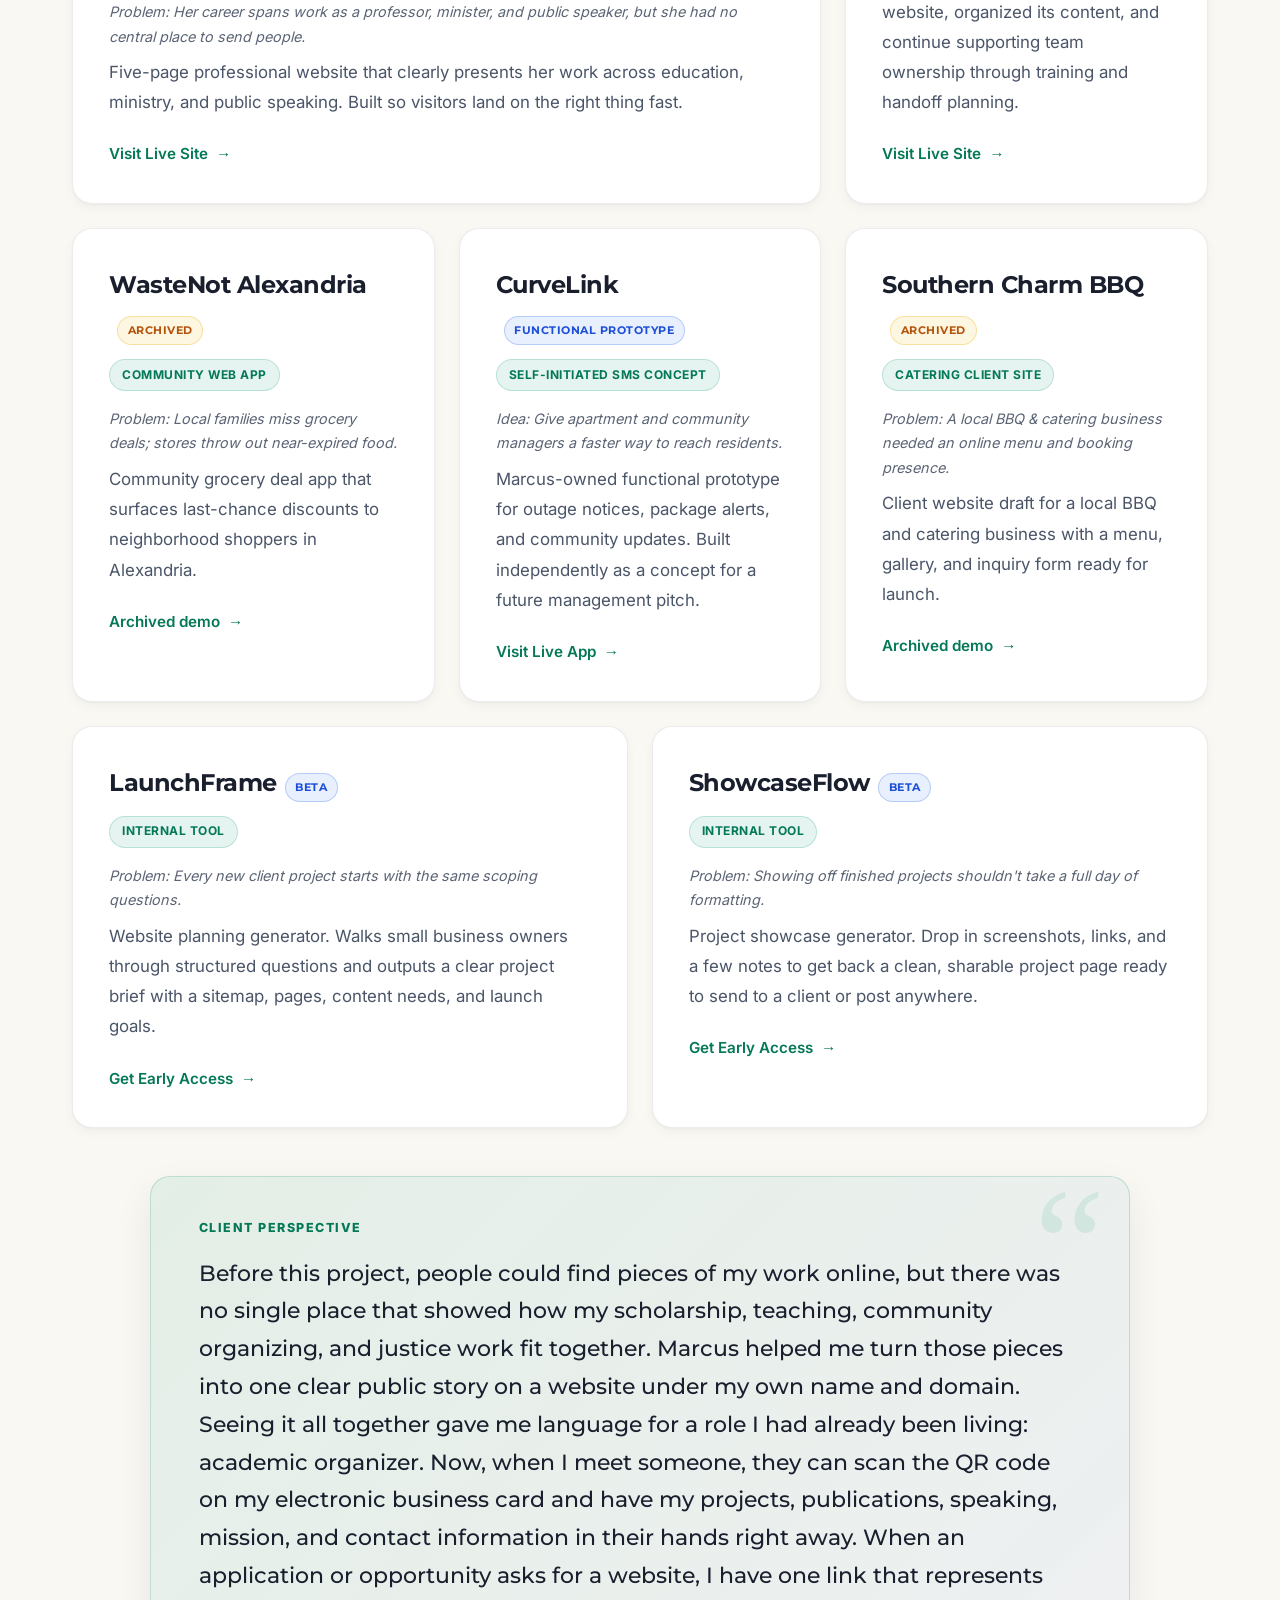
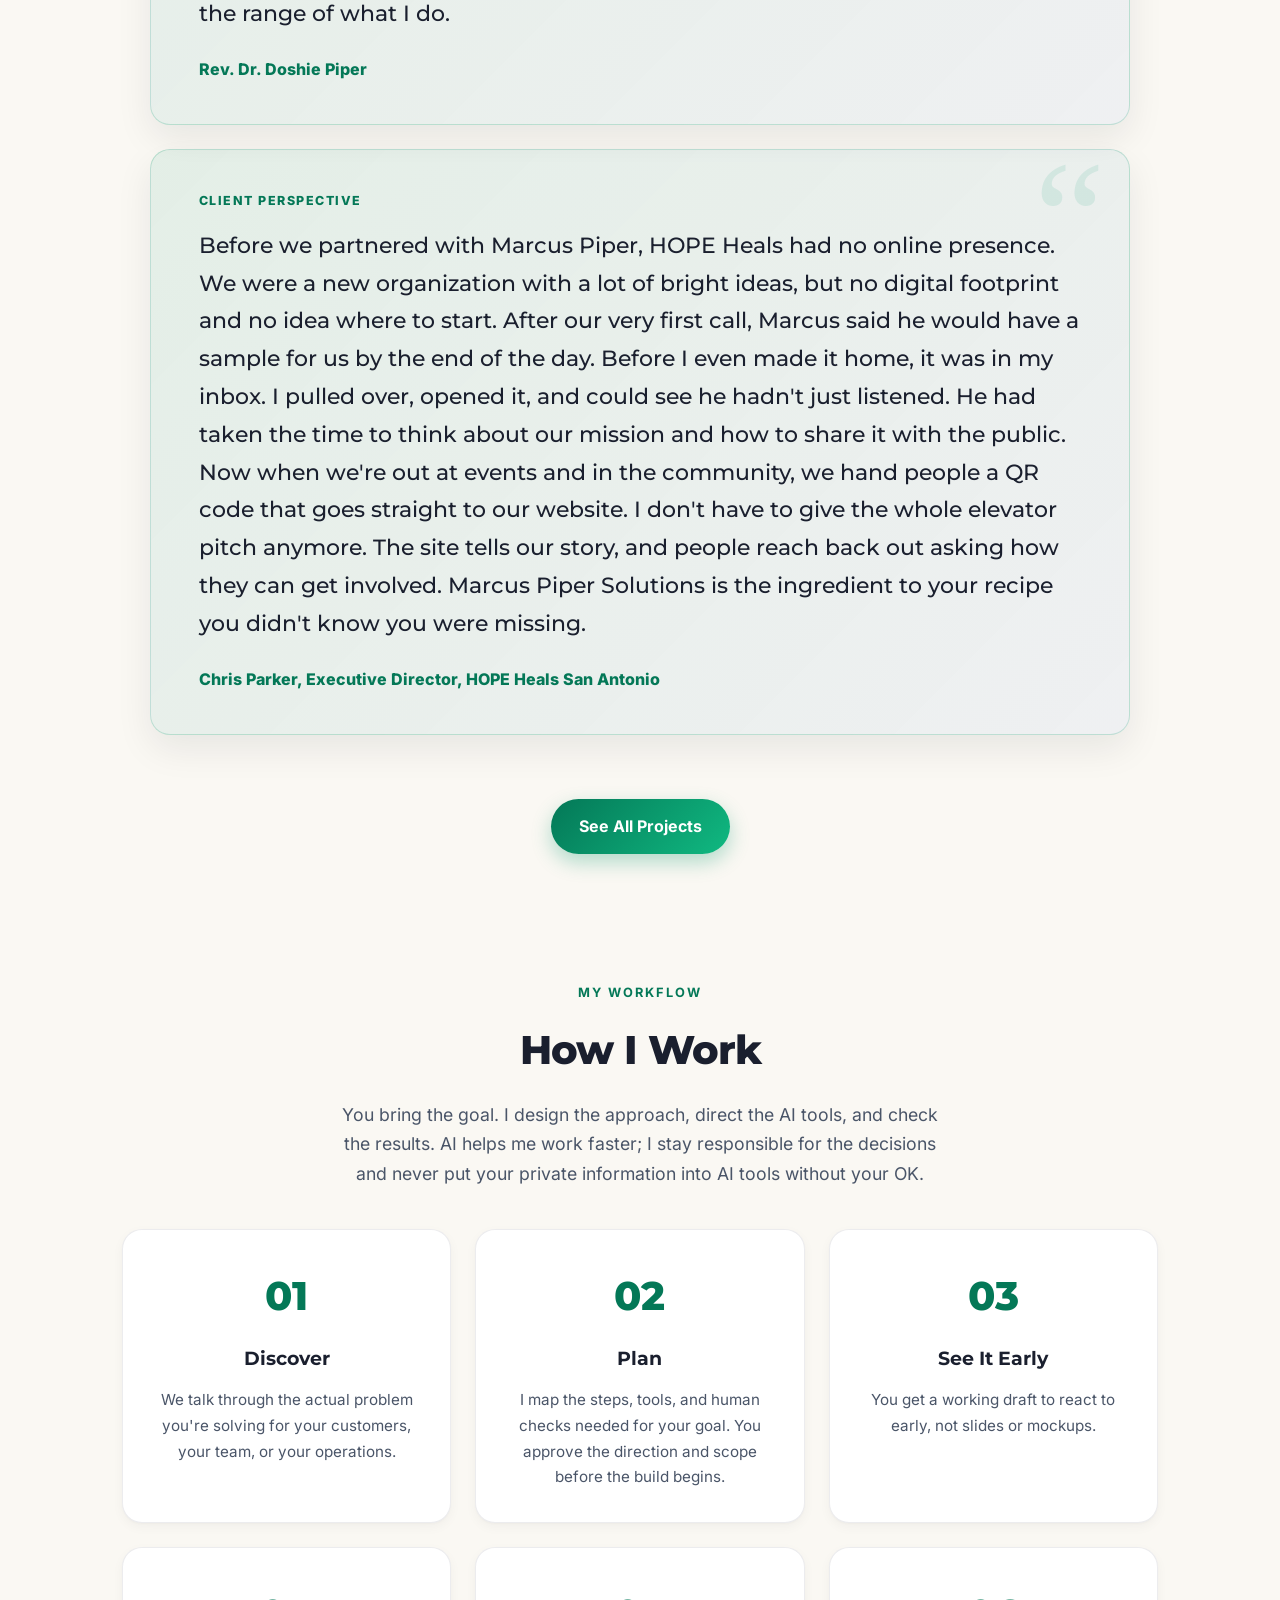
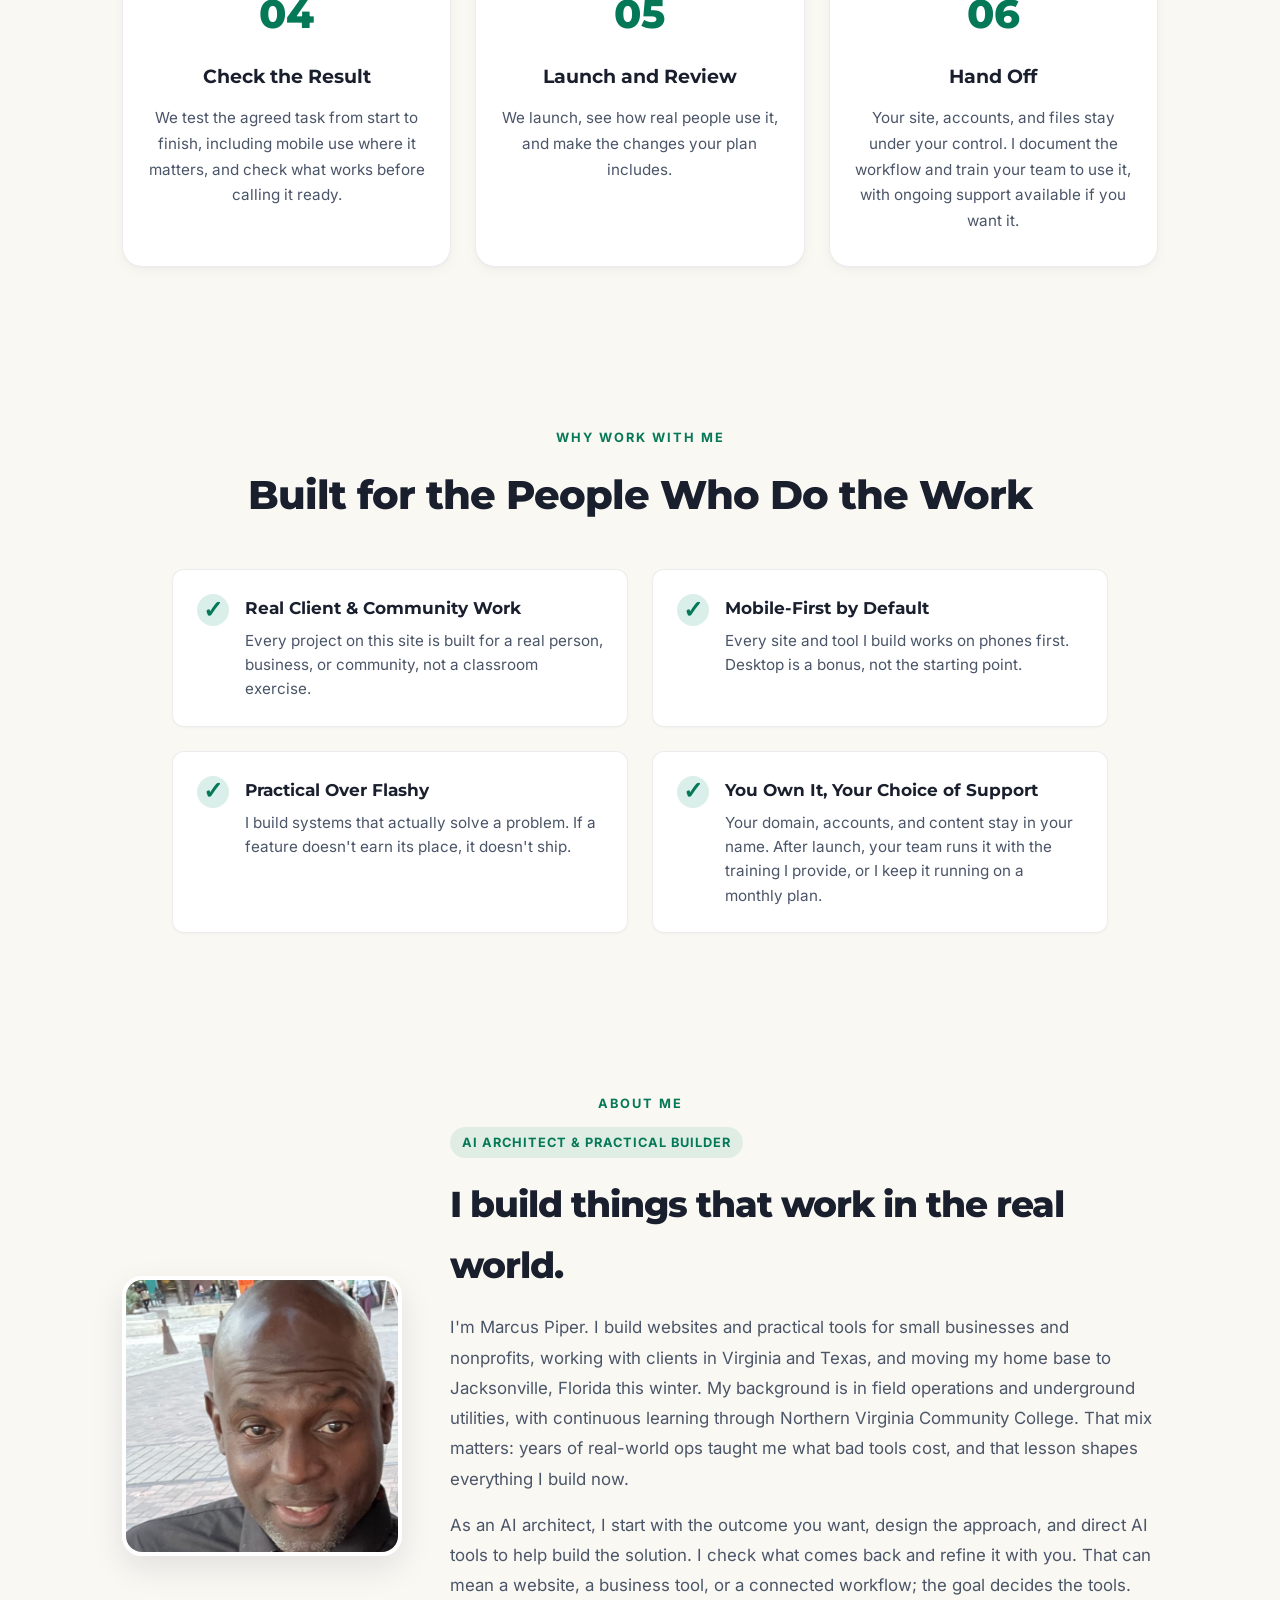
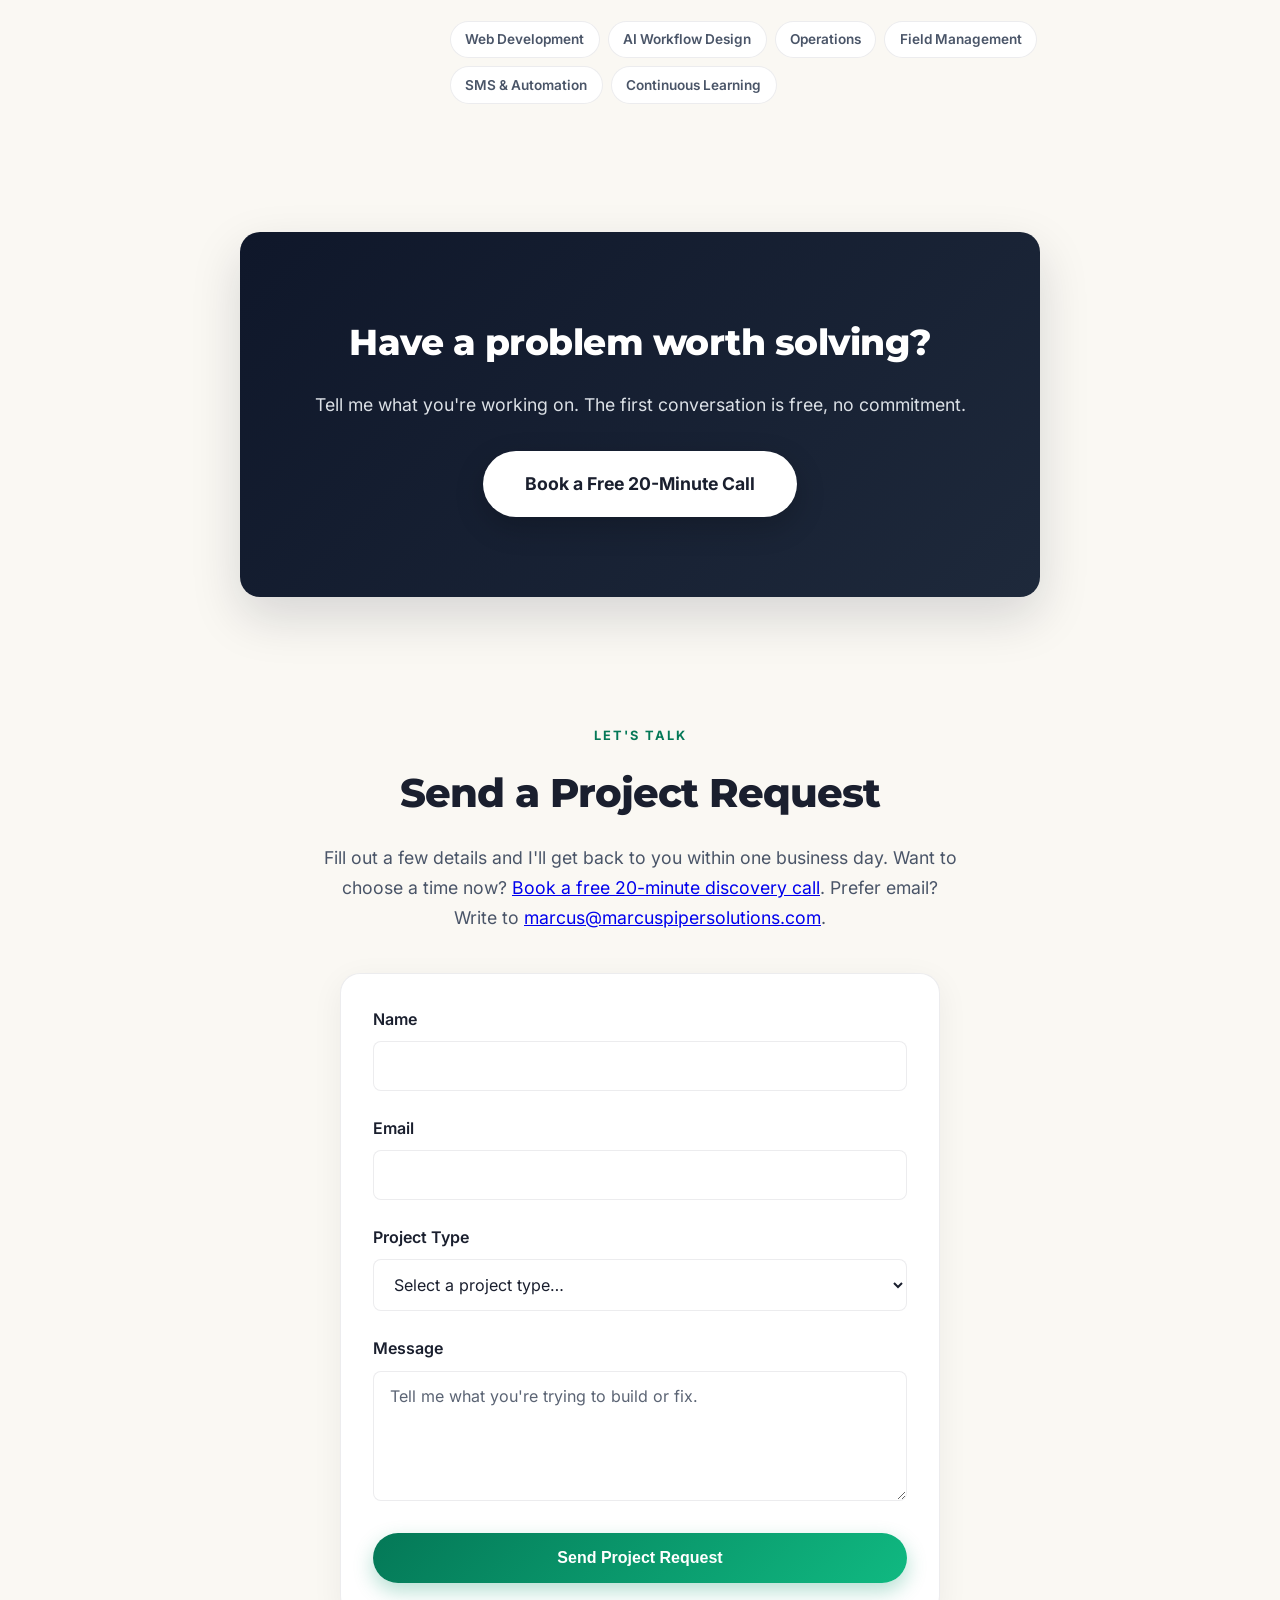
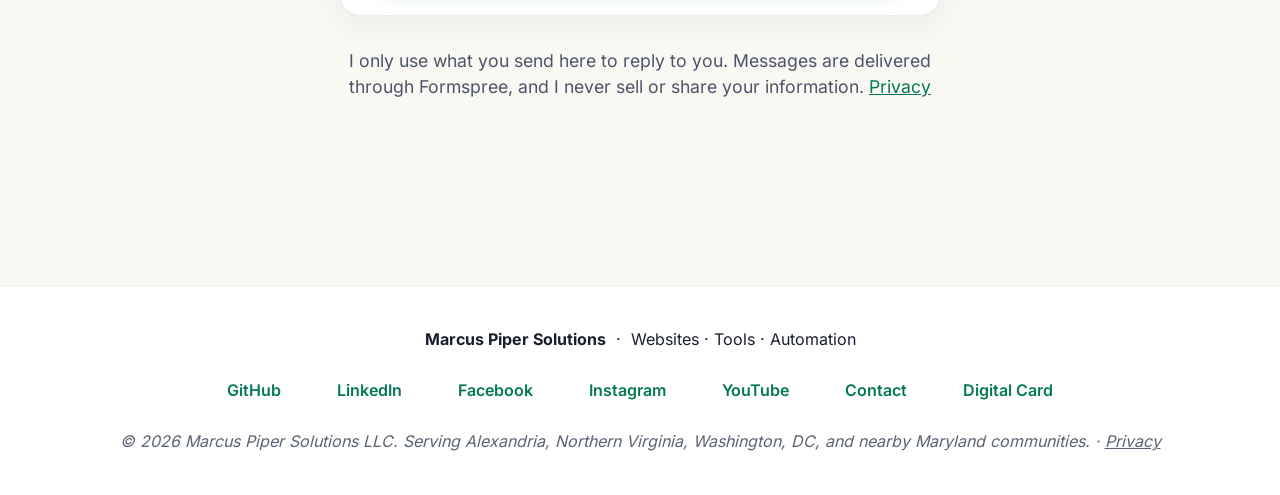
==== commit af667edb: "Add YouTube channel link to footers, digital card and sameAs Co-Authored-By: Claude Opus 5.5 <norepl" ====
--- a/index.html
+++ b/index.html
@@ -113,6 +113,7 @@
   "sameAs": [
     "https://www.facebook.com/profile.php?id=61594762064587",
     "https://www.instagram.com/marcuspipersolutions/",
+    "https://www.youtube.com/@marcuspipersolutions",
     "https://www.linkedin.com/in/marcus-piper-87a6a61a9/",
     "https://github.com/MarcusPiperAllen"
   ]
@@ -542,6 +543,7 @@
       <a href="https://www.linkedin.com/in/marcus-piper-87a6a61a9/" target="_blank" rel="noopener noreferrer">LinkedIn</a>
       <a href="https://www.facebook.com/profile.php?id=61594762064587" target="_blank" rel="noopener noreferrer">Facebook</a>
       <a href="https://www.instagram.com/marcuspipersolutions/" target="_blank" rel="noopener noreferrer">Instagram</a>
+      <a href="https://www.youtube.com/@marcuspipersolutions" target="_blank" rel="noopener noreferrer">YouTube</a>
       <a href="#contact">Contact</a>
       <a href="./card/">Digital Card</a>
     </div>
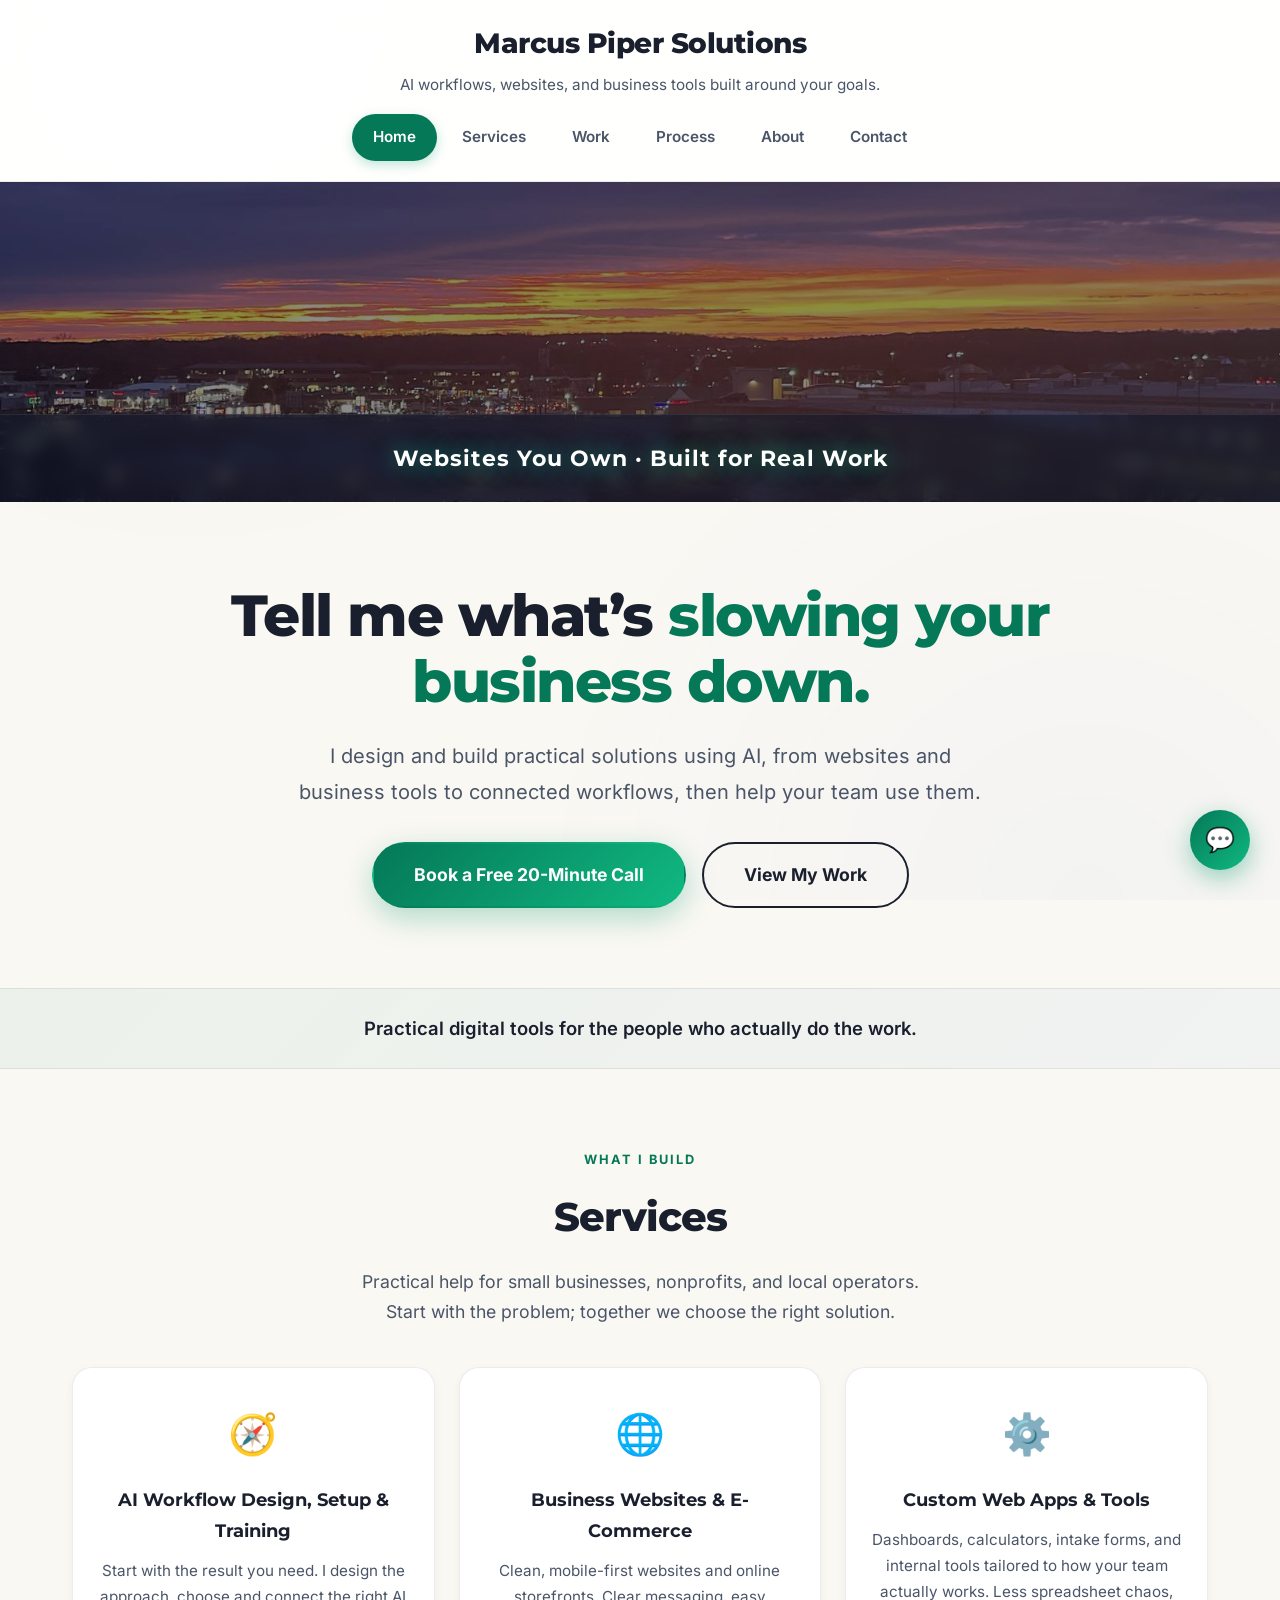
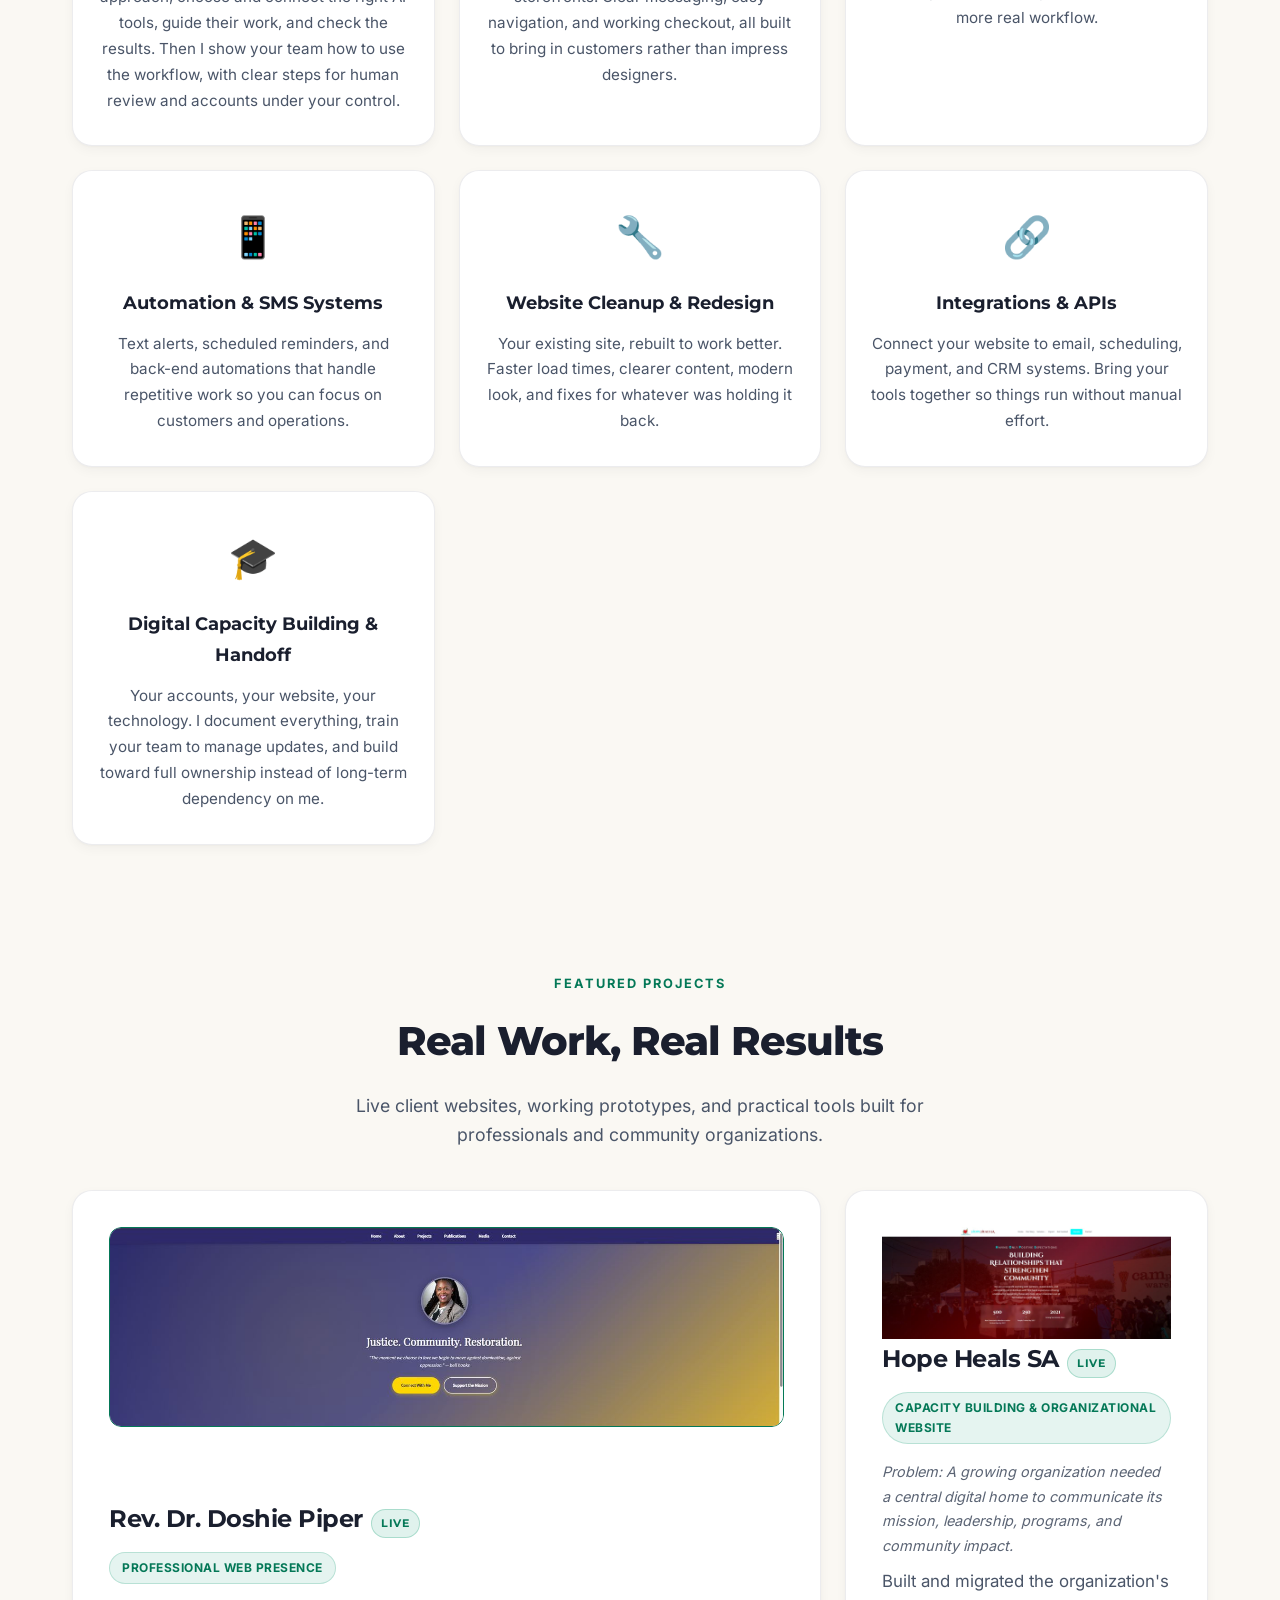
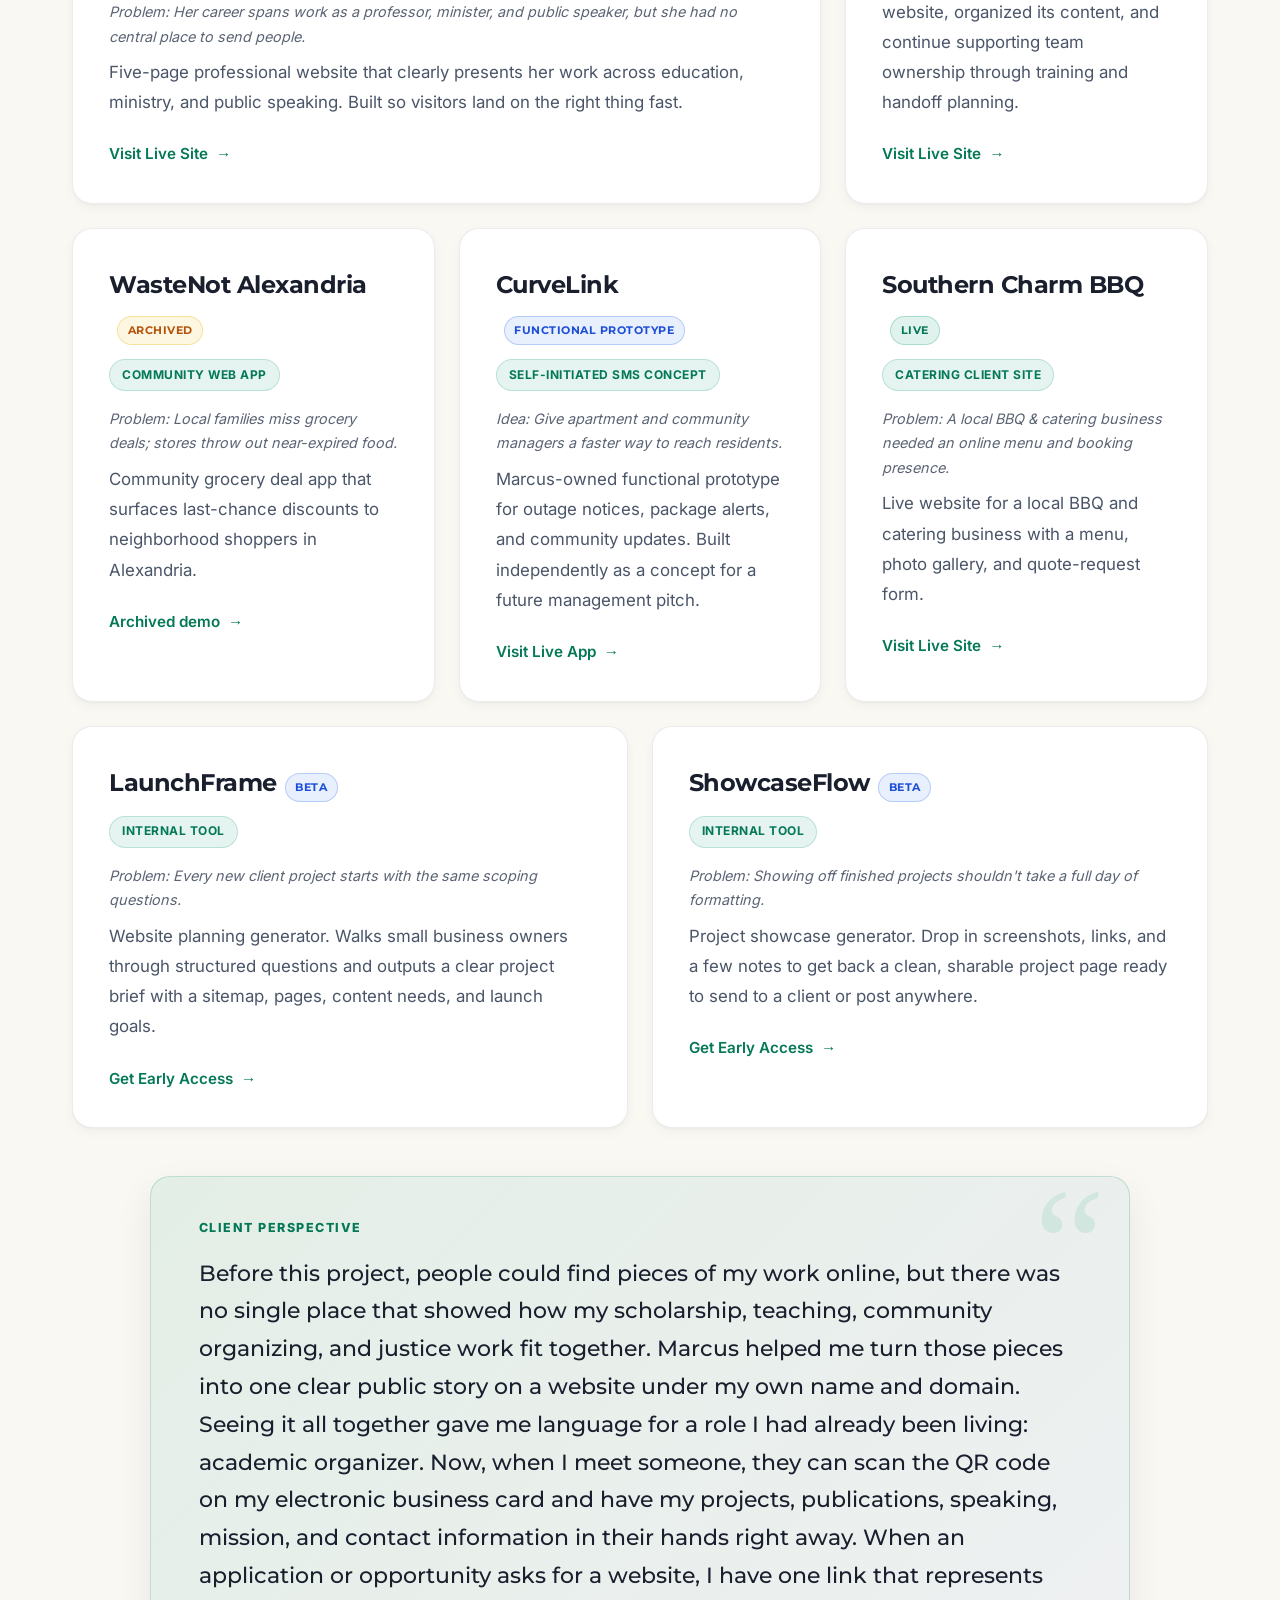
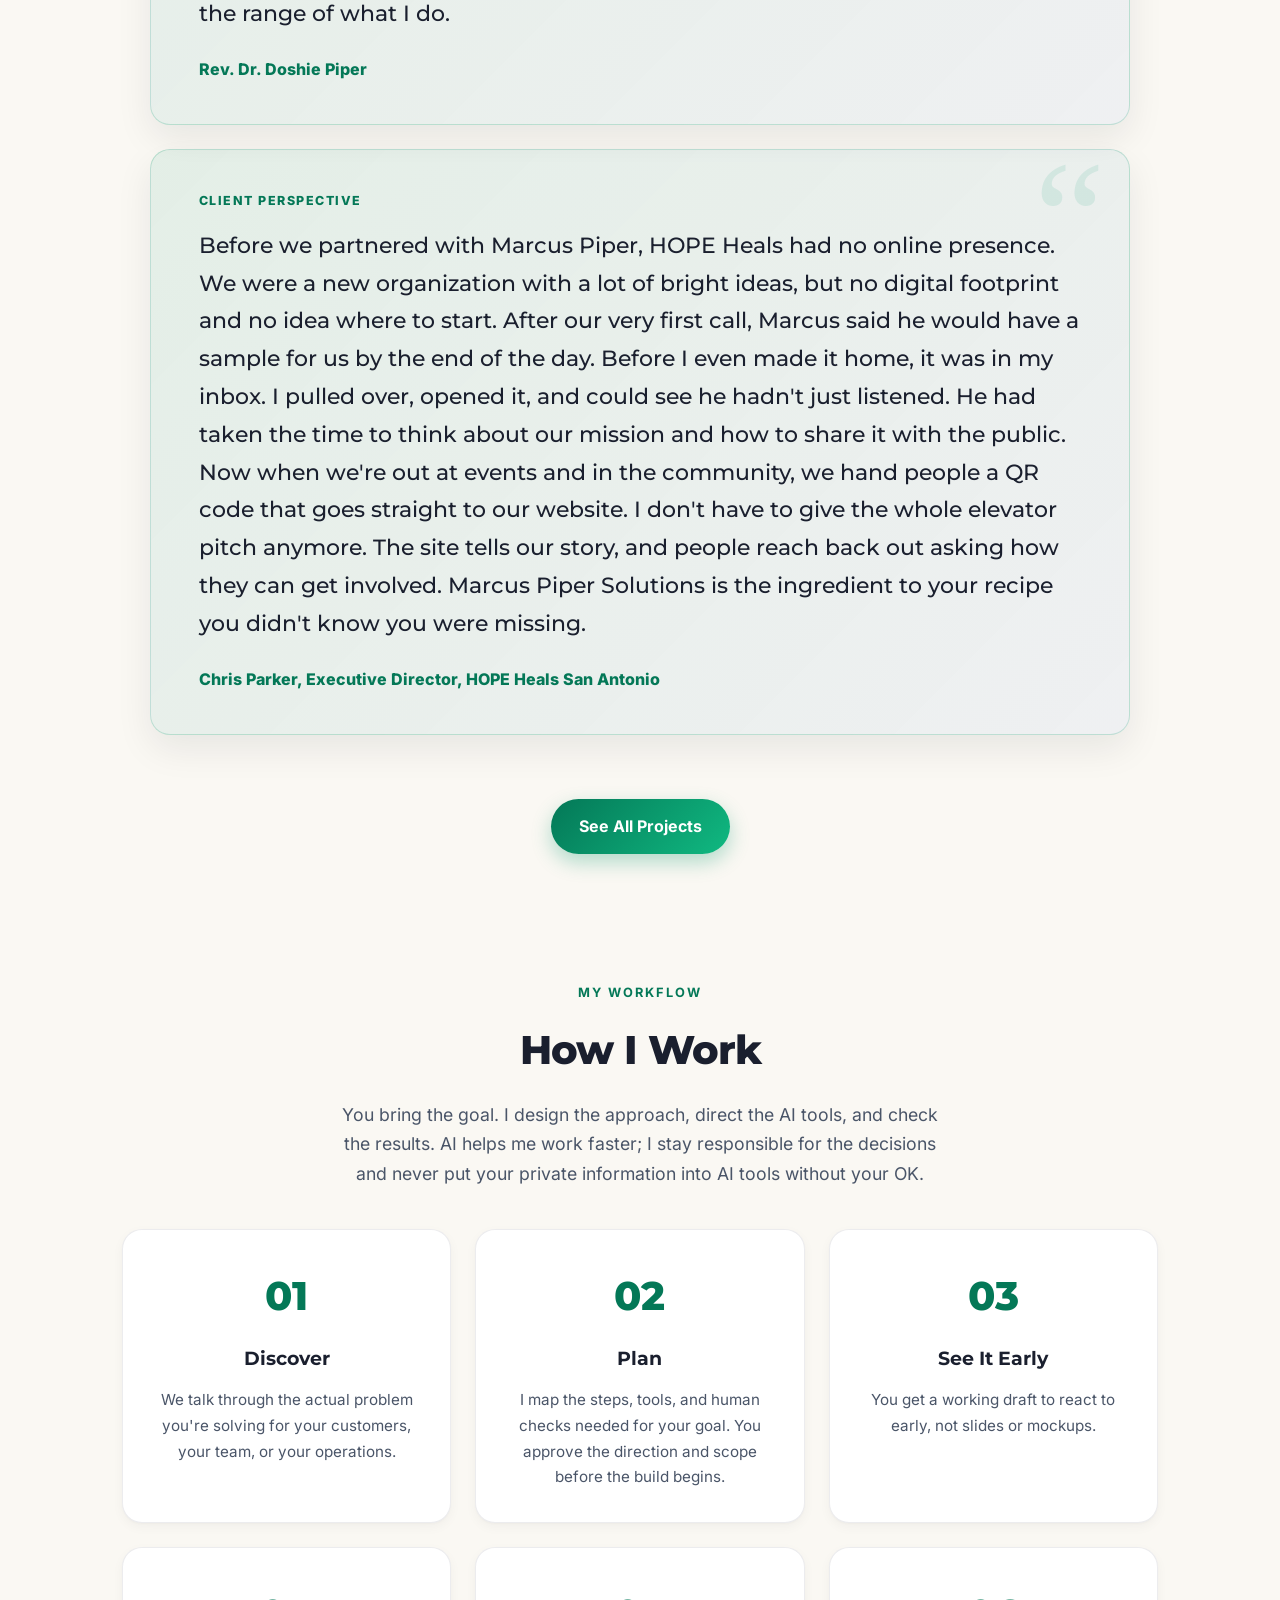
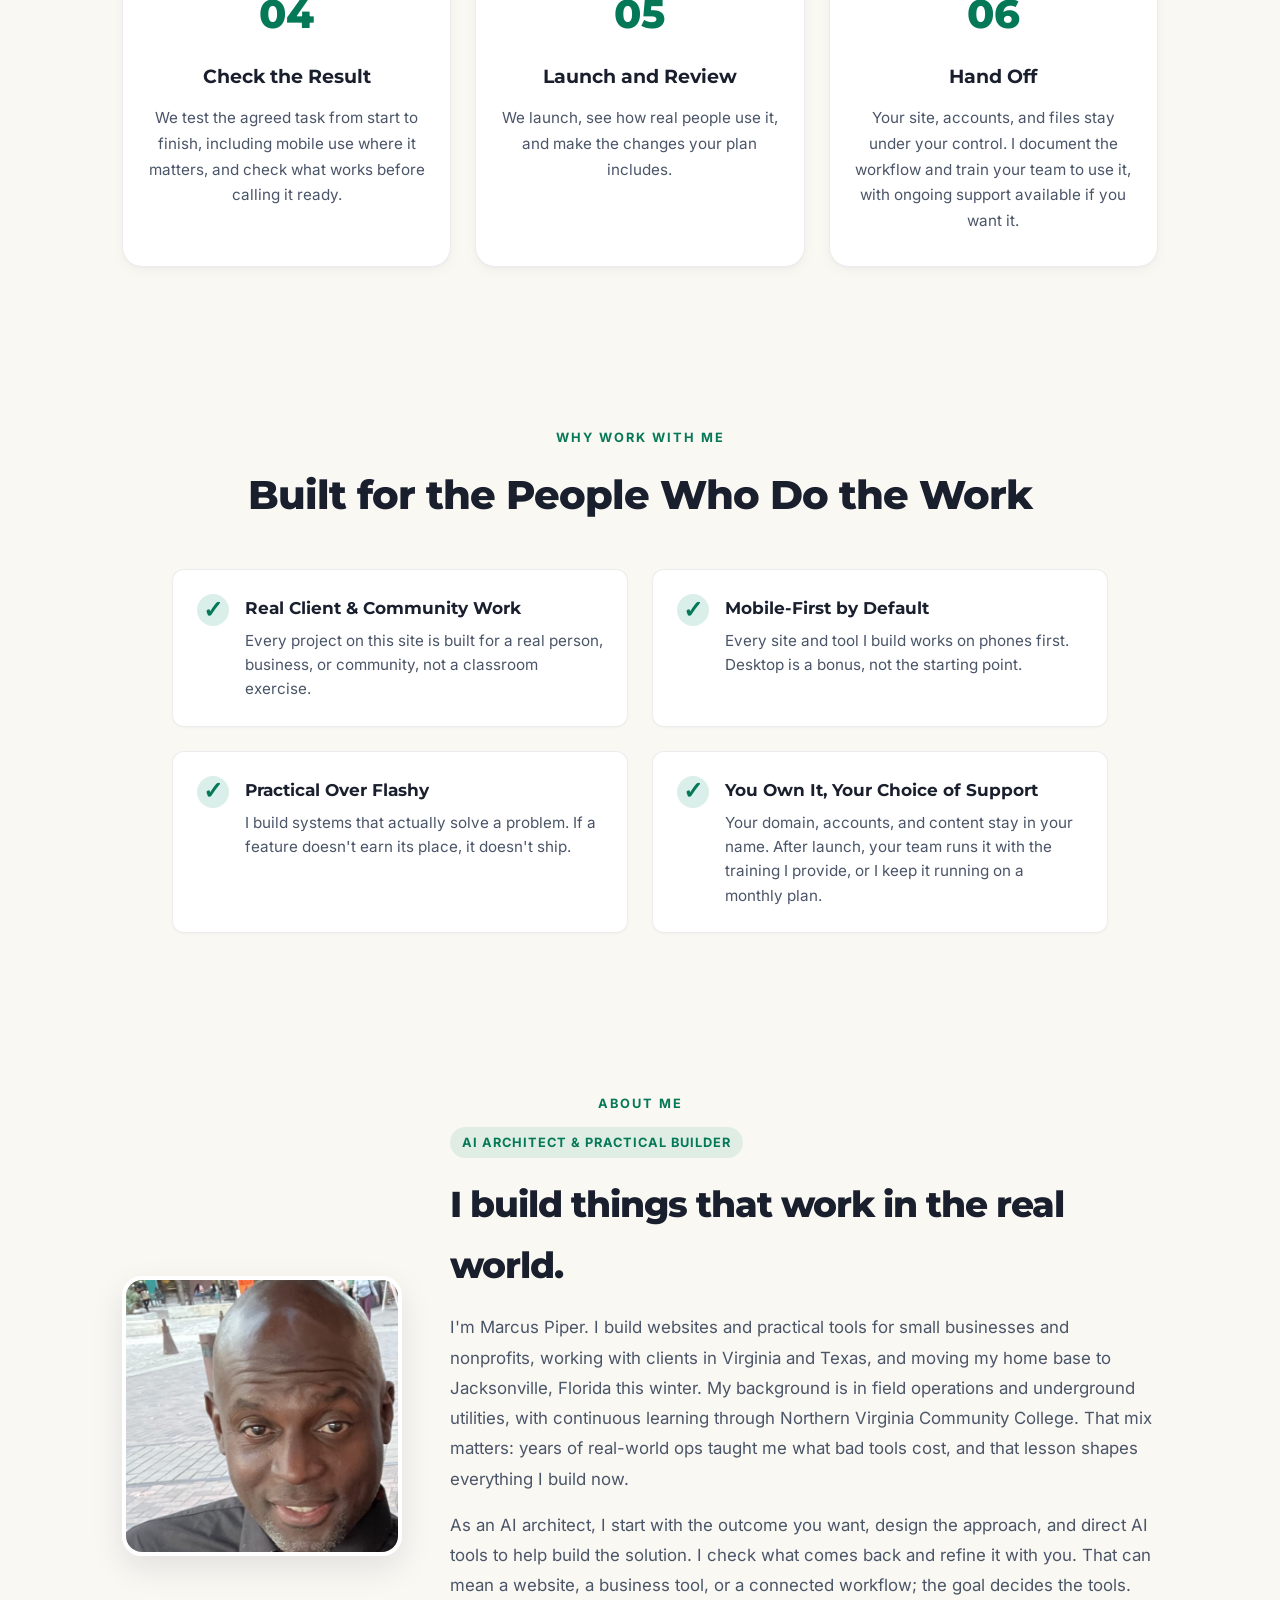
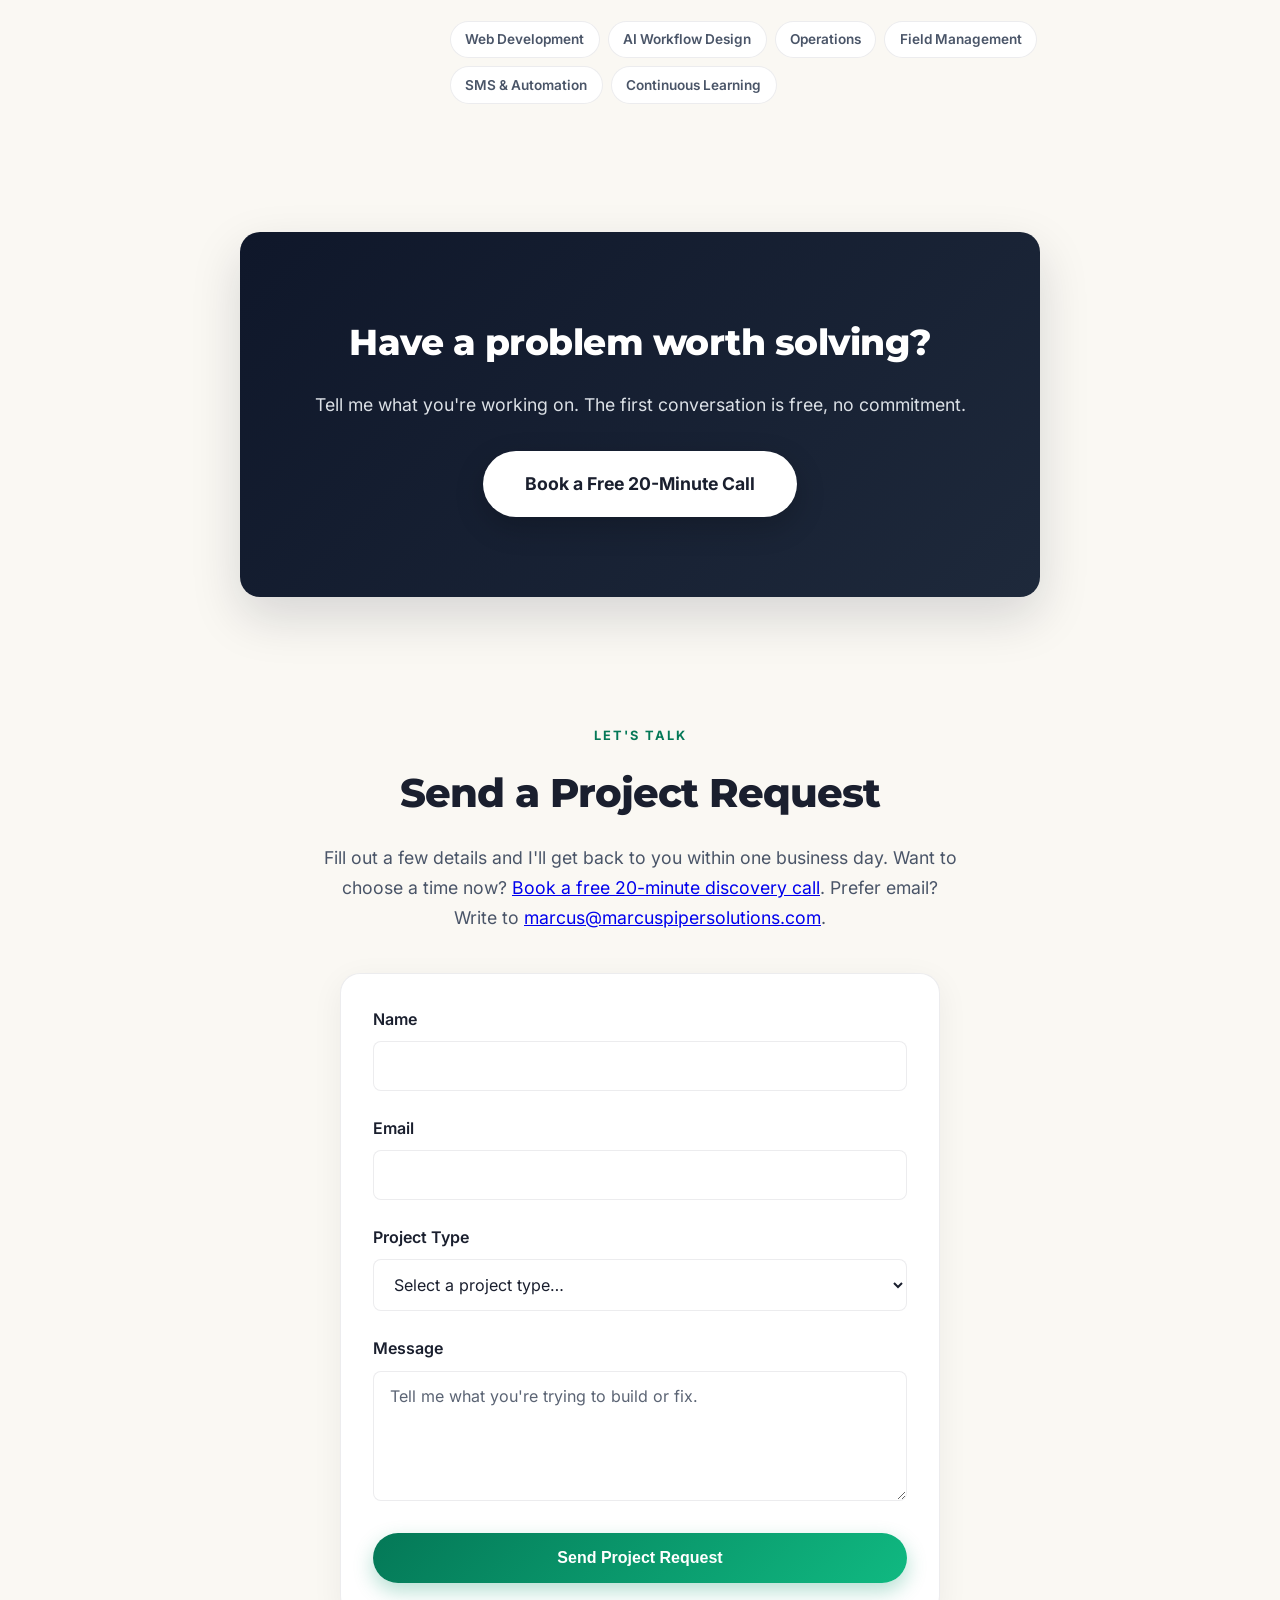
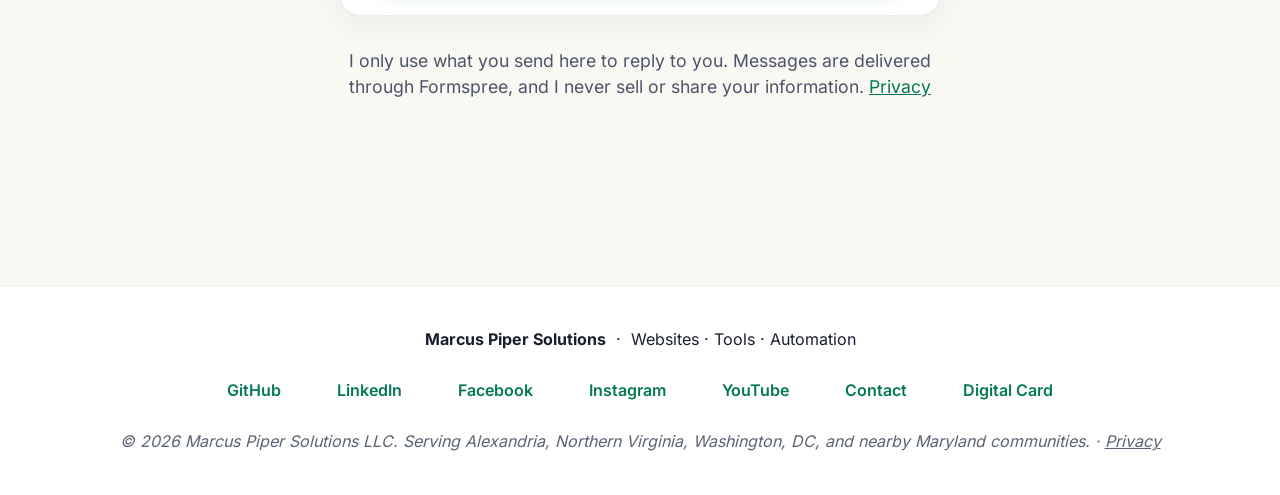
==== commit 9030581d: "Link Southern Charm live website in portfolio" ====
--- a/index.html
+++ b/index.html
@@ -279,12 +279,12 @@
         <!-- Third Tile: Southern Charm BBQ -->
         <div class="bento-tile bento-tile-third">
           <div class="bento-tile-content">
-            <h3>Southern Charm BBQ<span class="bento-tile-status draft">Archived</span></h3>
+            <h3>Southern Charm BBQ<span class="bento-tile-status live">Live</span></h3>
             <span class="bento-tile-badge">Catering Client Site</span>
             <span class="bento-tile-problem">Problem: A local BBQ &amp; catering business needed an online menu and booking presence.</span>
-            <p>Client website draft for a local BBQ and catering business with a menu, gallery, and inquiry form ready for launch.</p>
-            <div class="bento-tile-actions">
-              <span class="bento-tile-link" aria-disabled="true">Archived demo</span>
+            <p>Live website for a local BBQ and catering business with a menu, photo gallery, and quote-request form.</p>
+            <div class="bento-tile-actions">
+              <a class="bento-tile-link" href="https://southerncharmbbq.com/" target="_blank" rel="noopener noreferrer">Visit Live Site</a>
             </div>
           </div>
         </div>
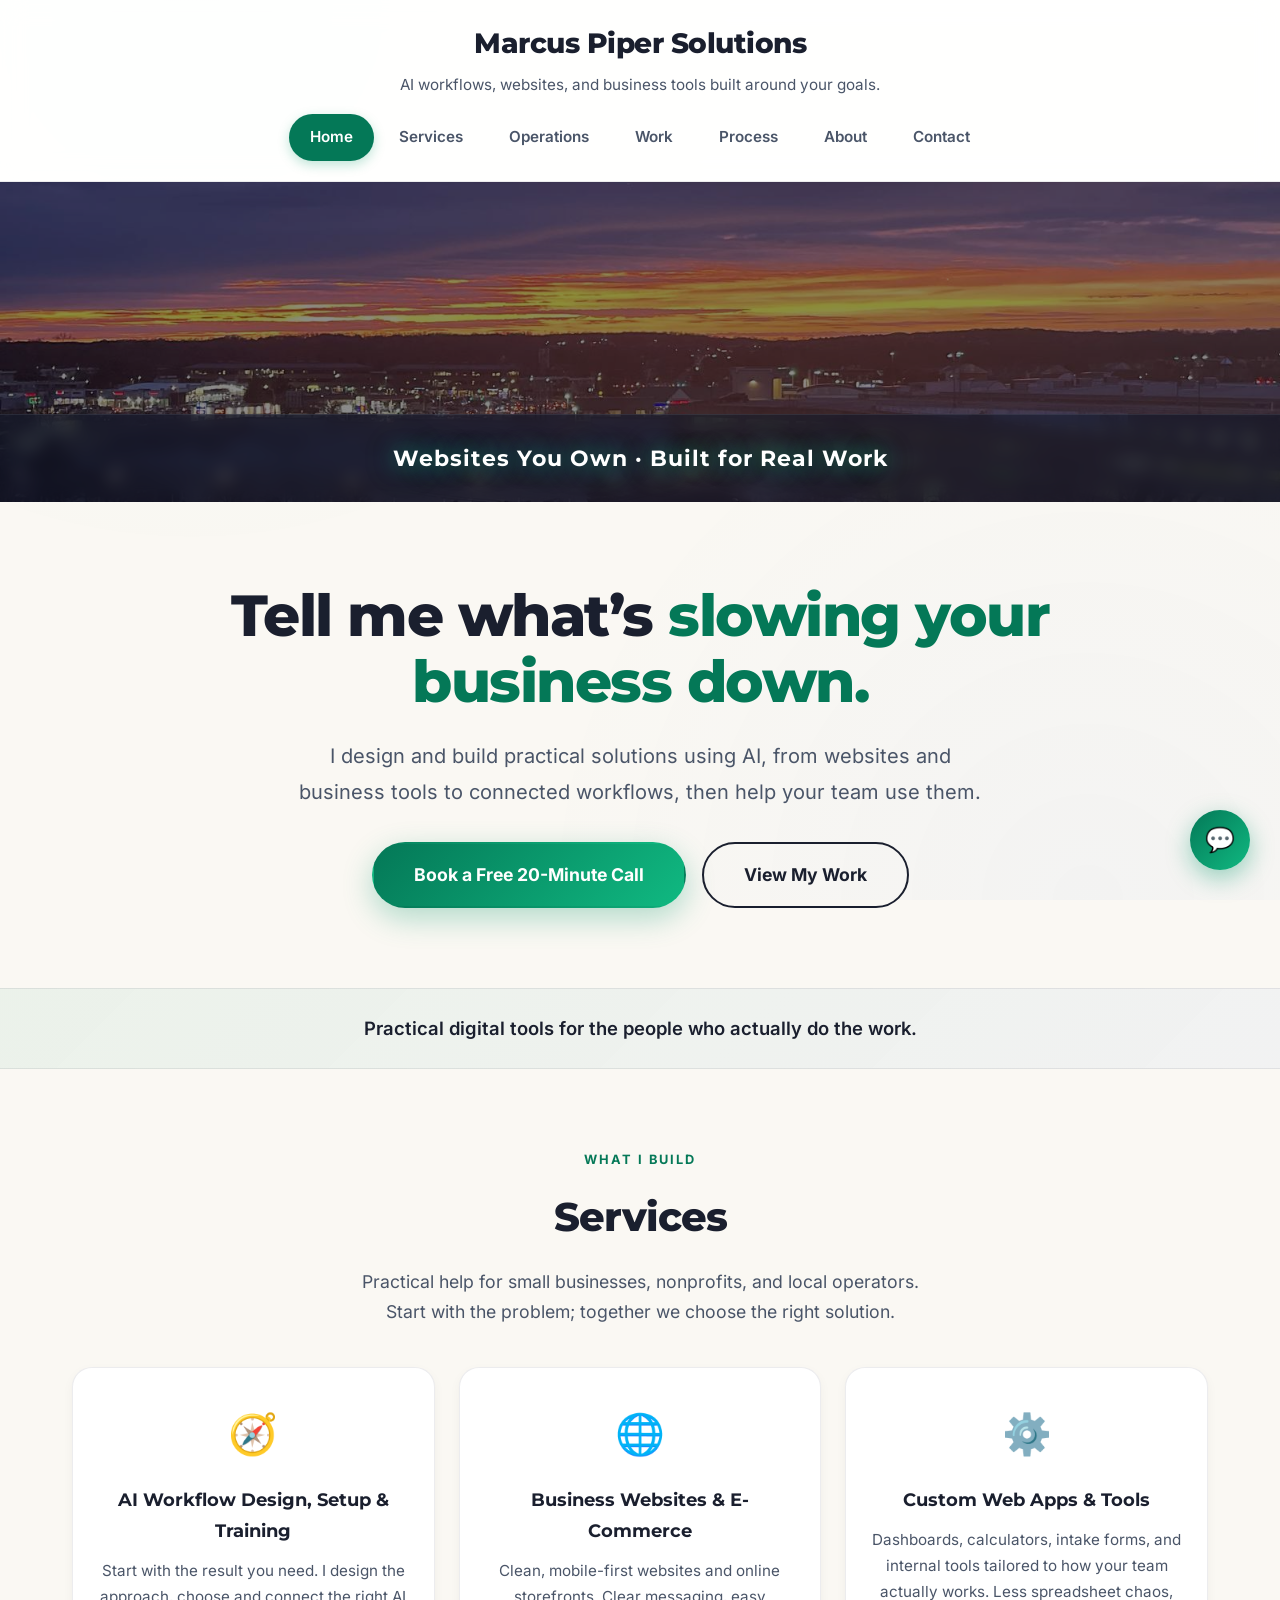
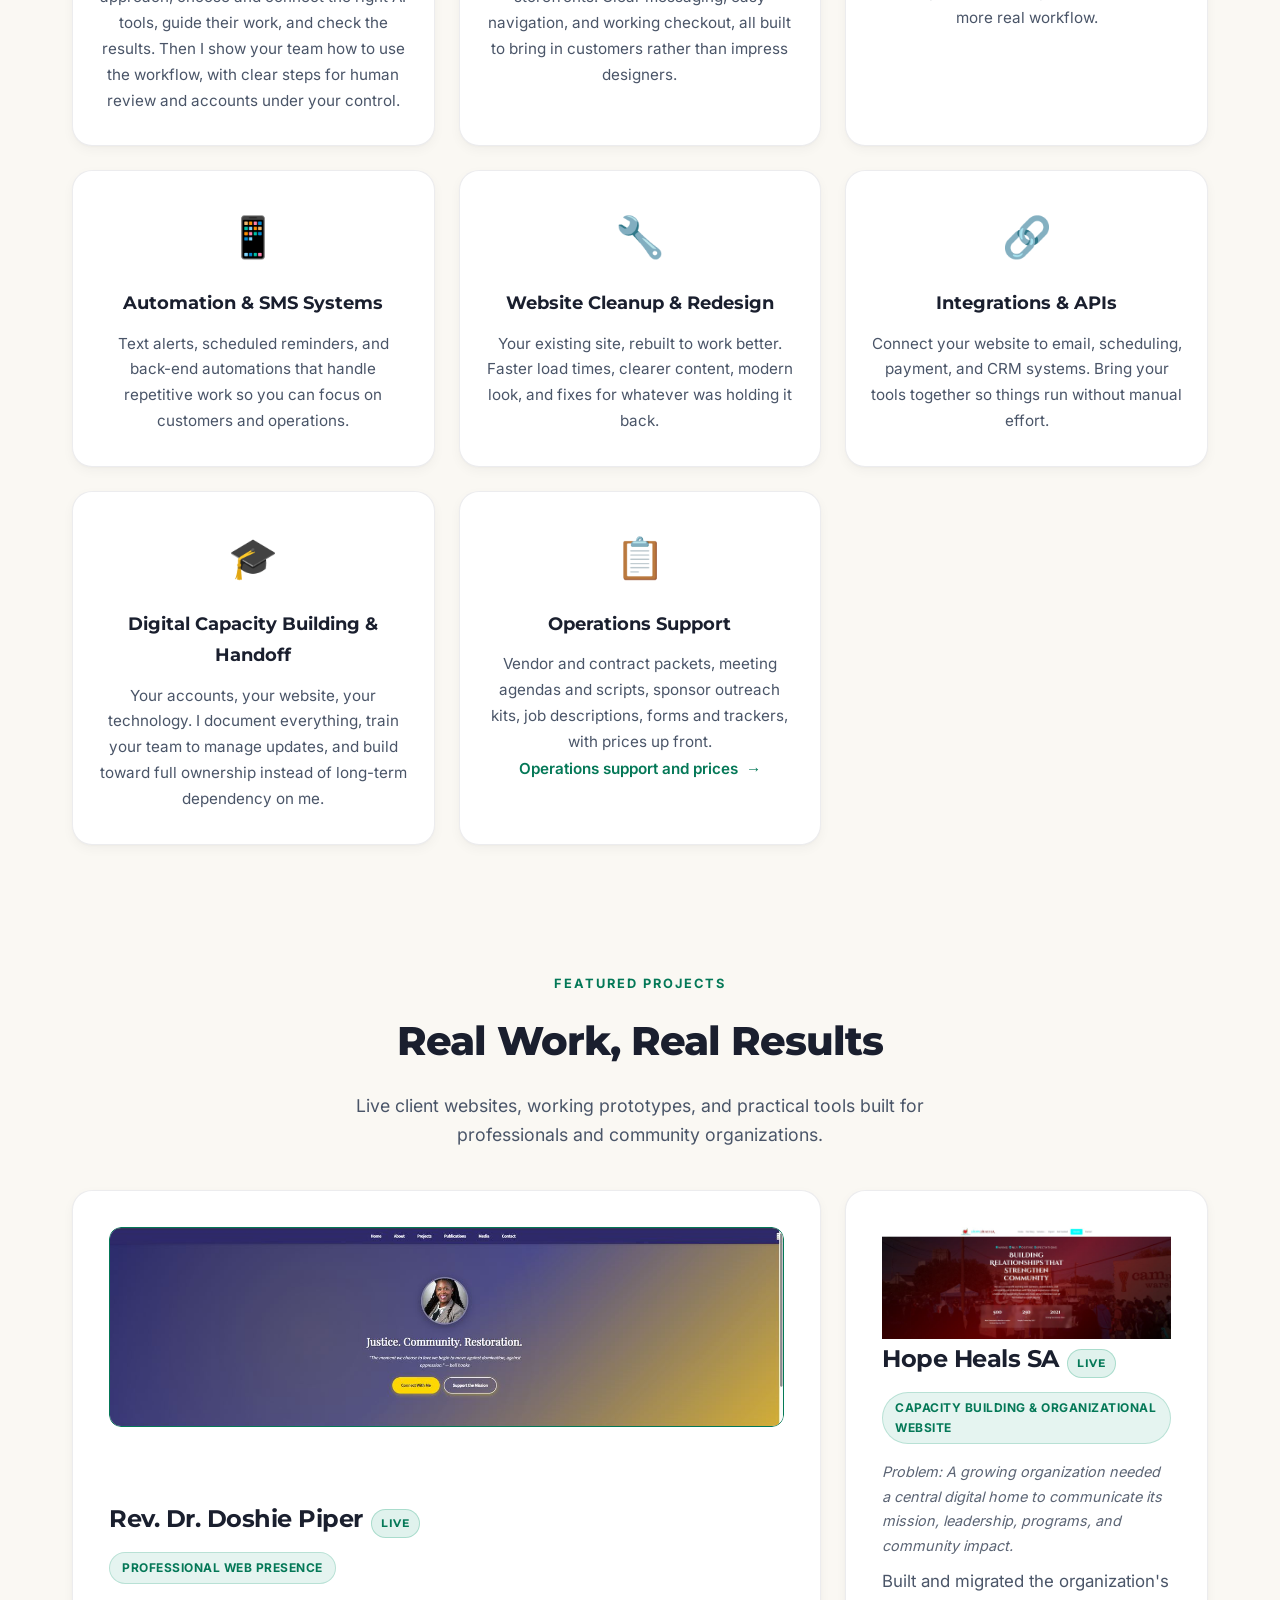
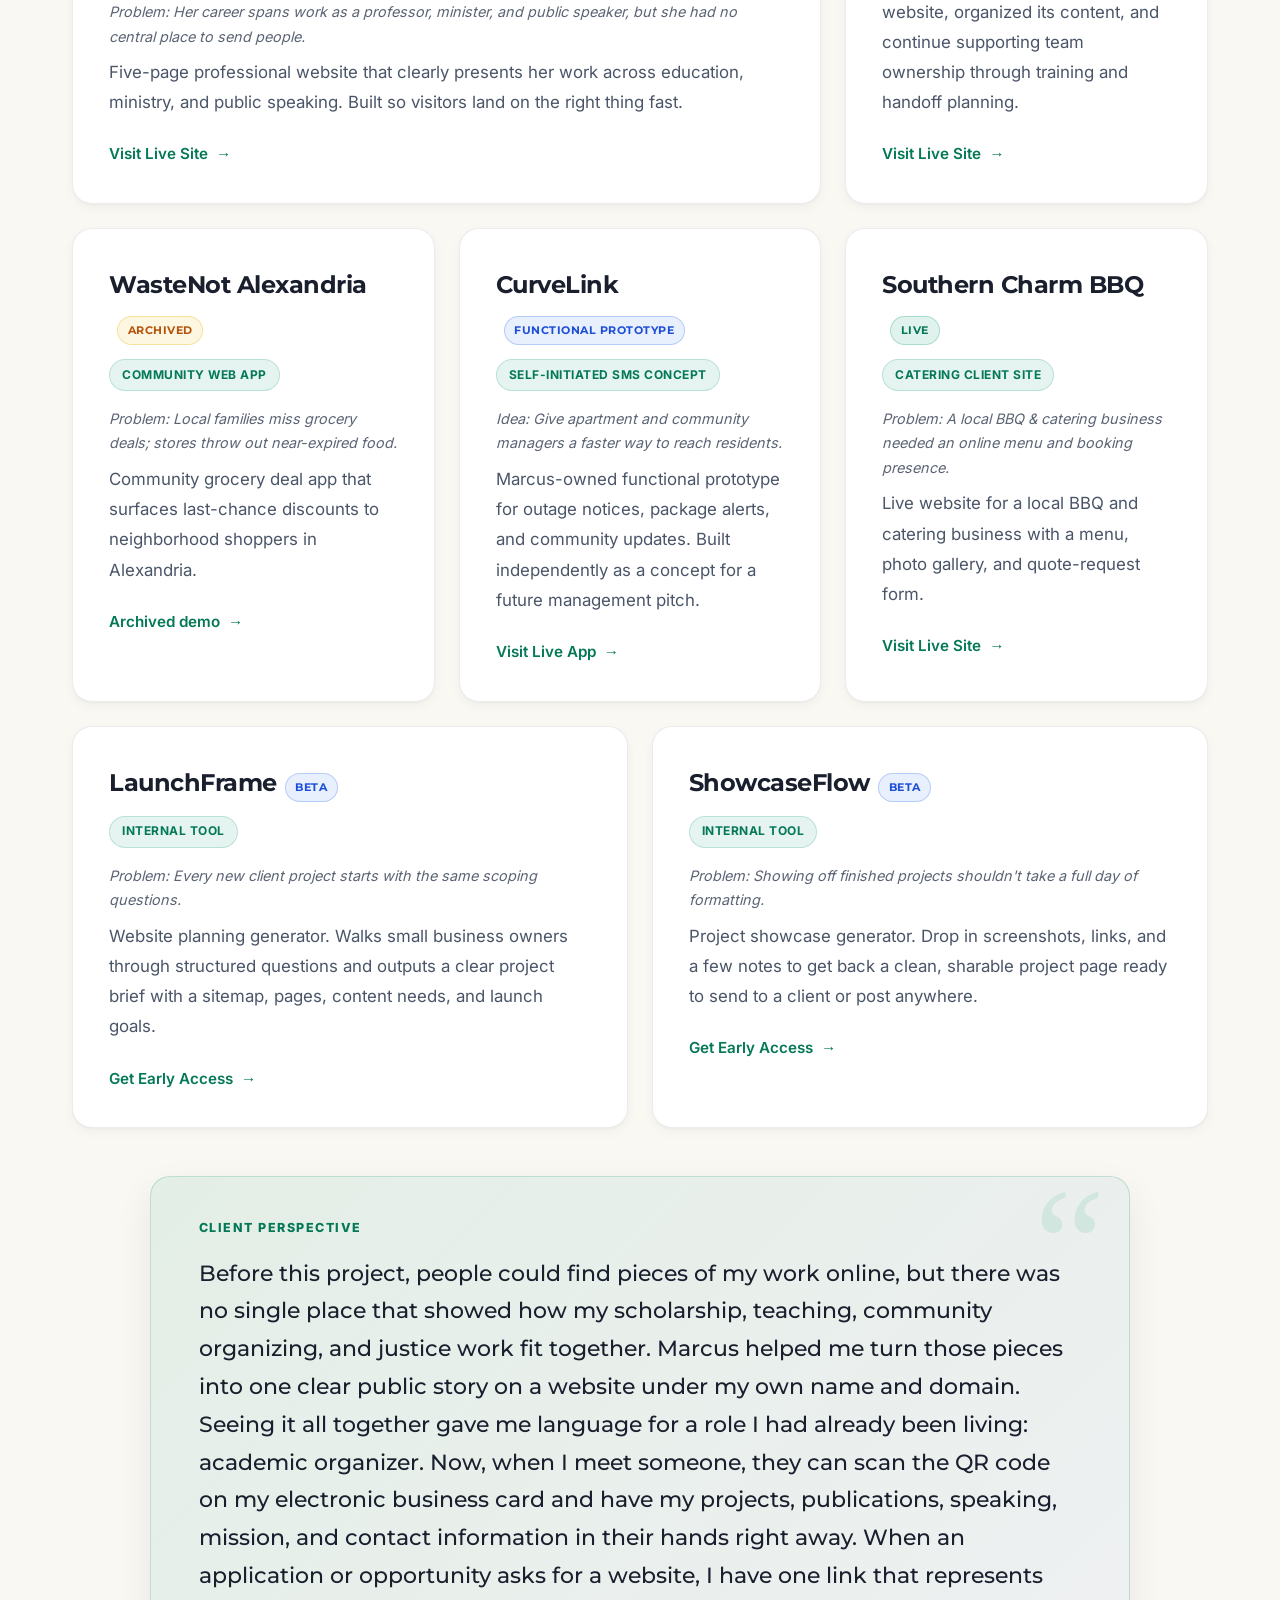
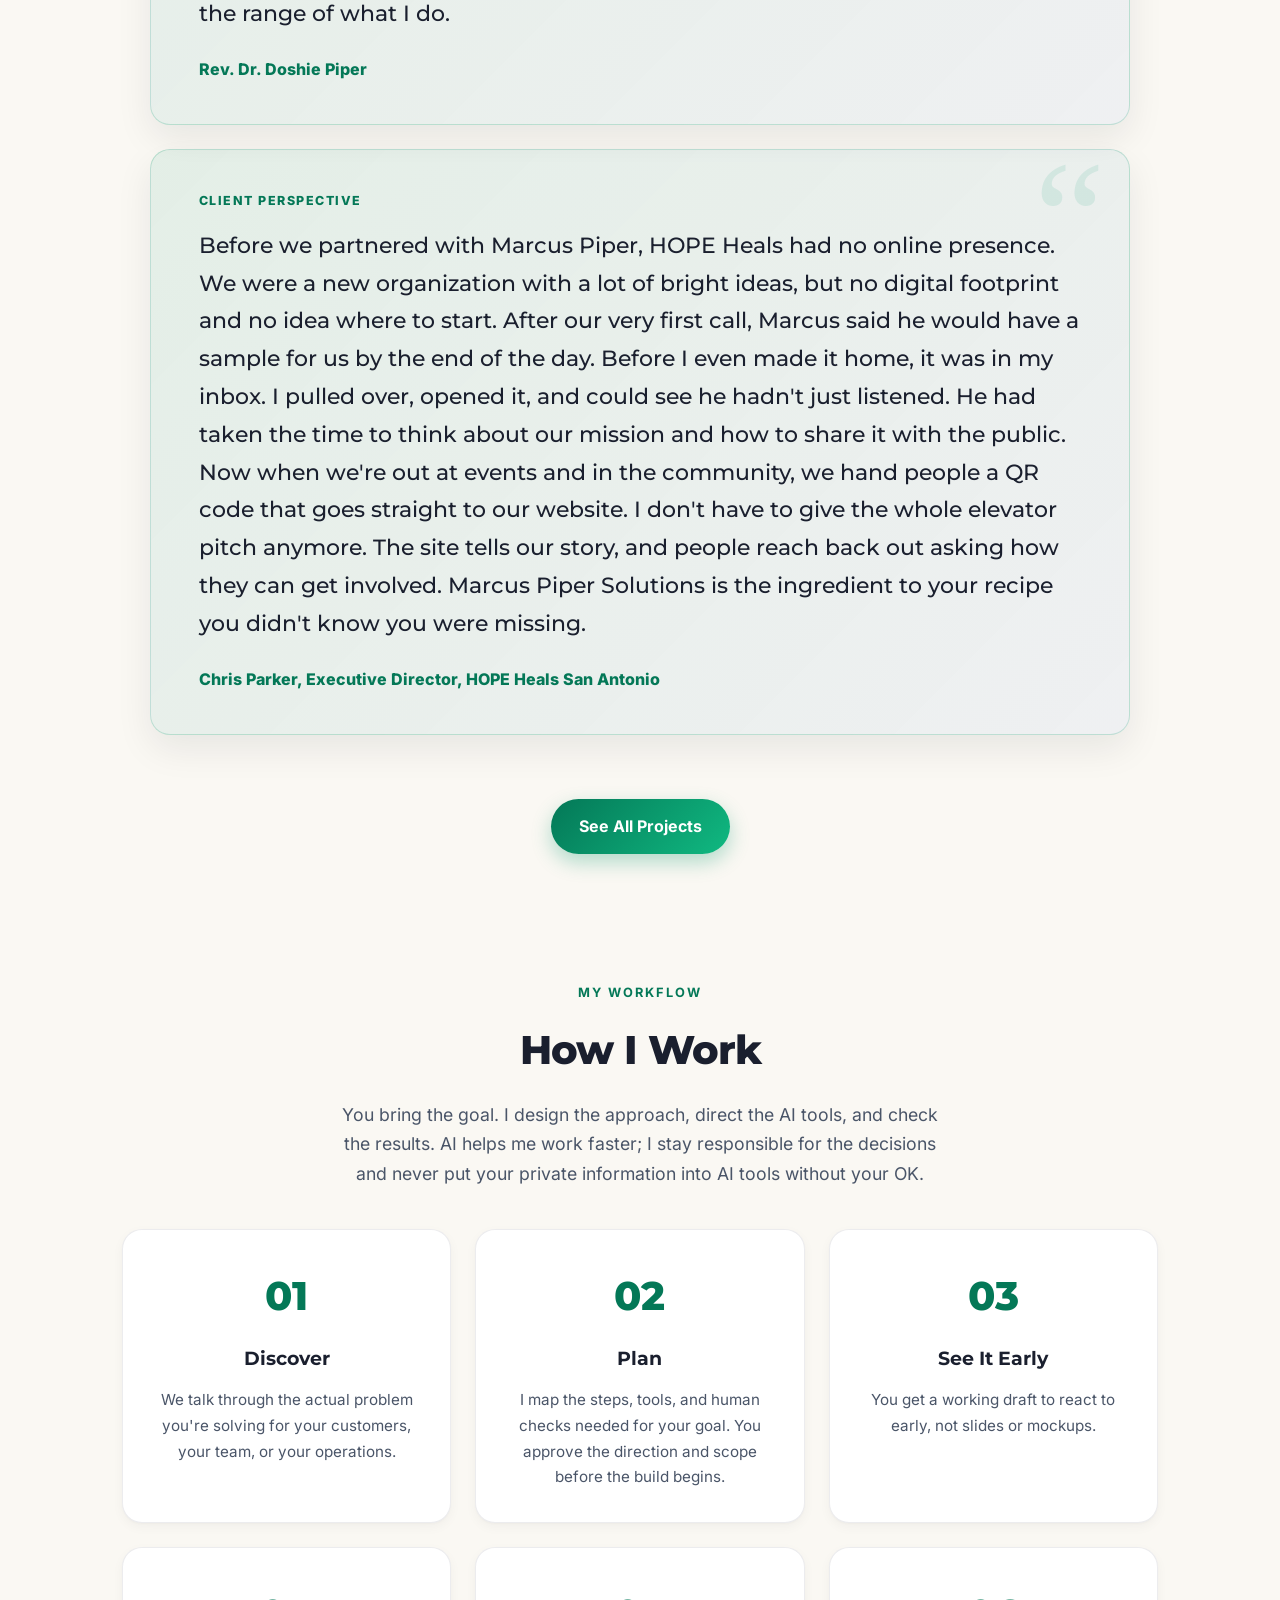
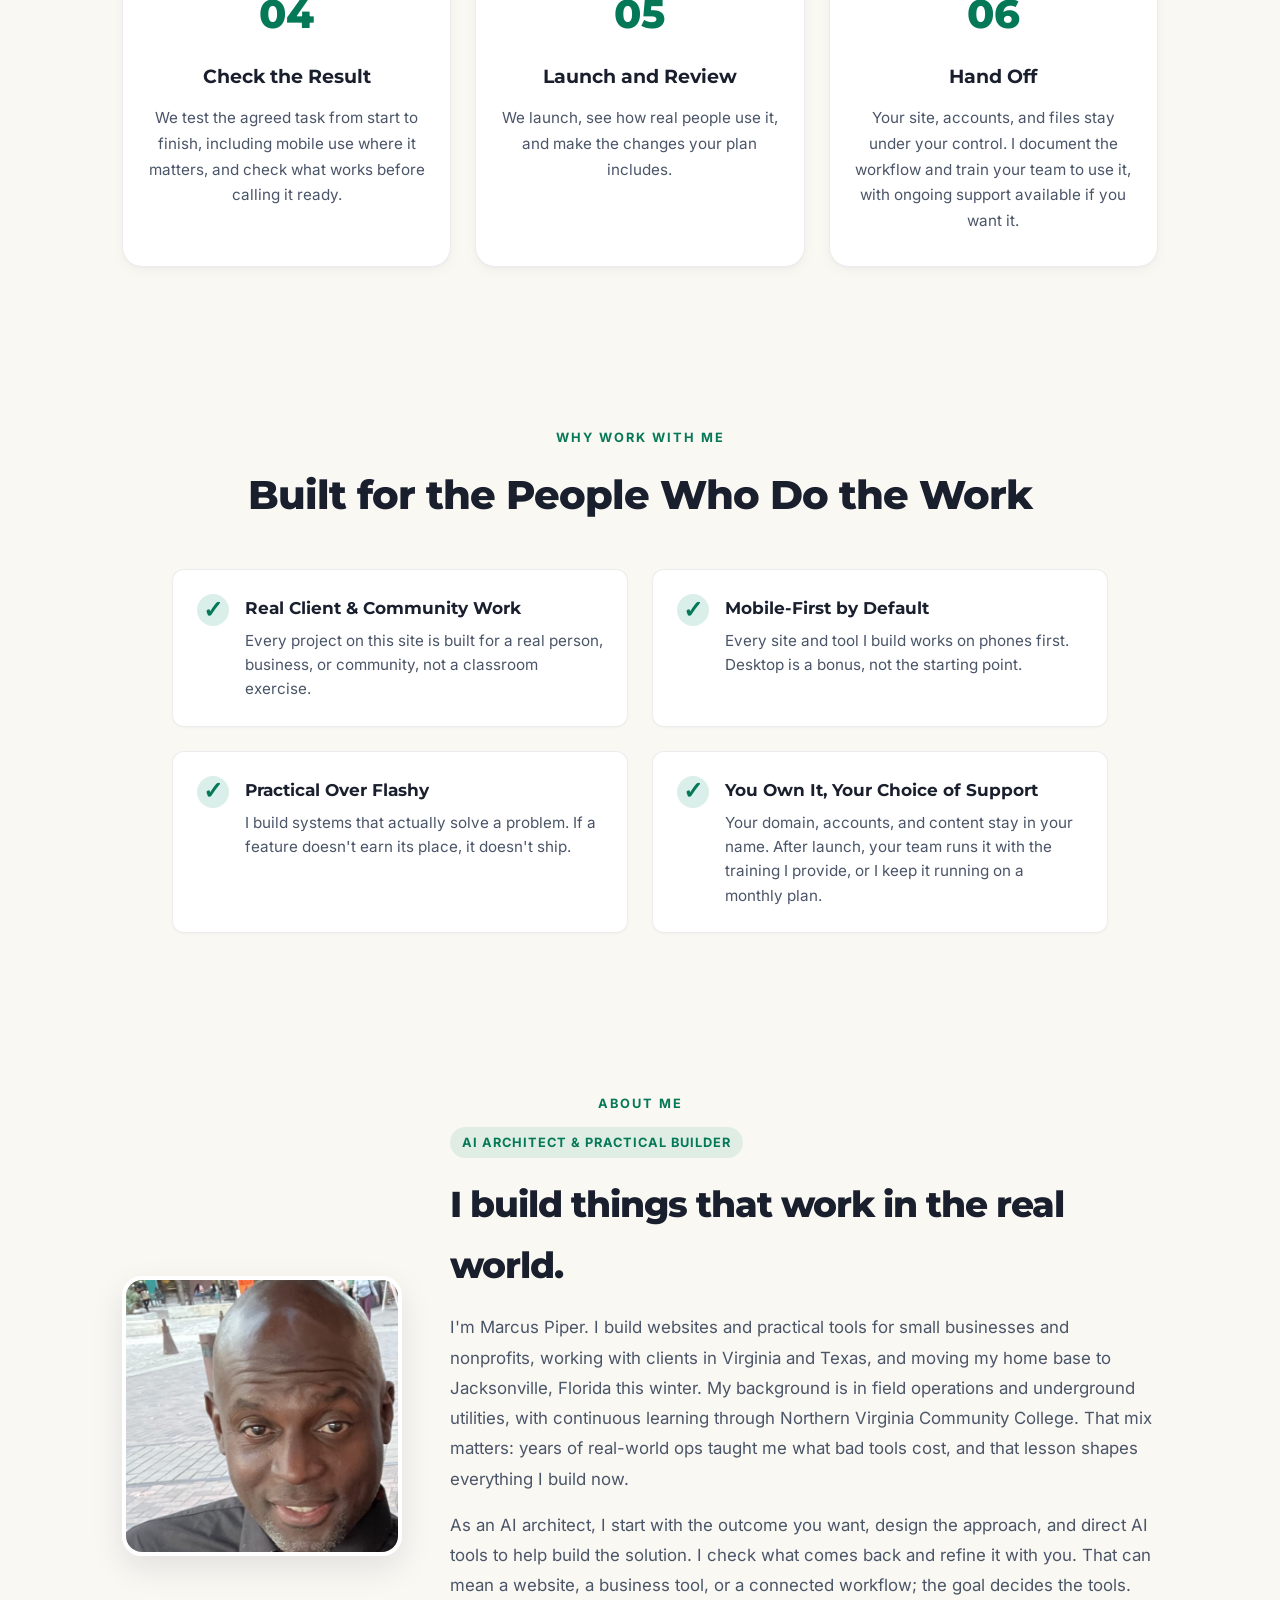
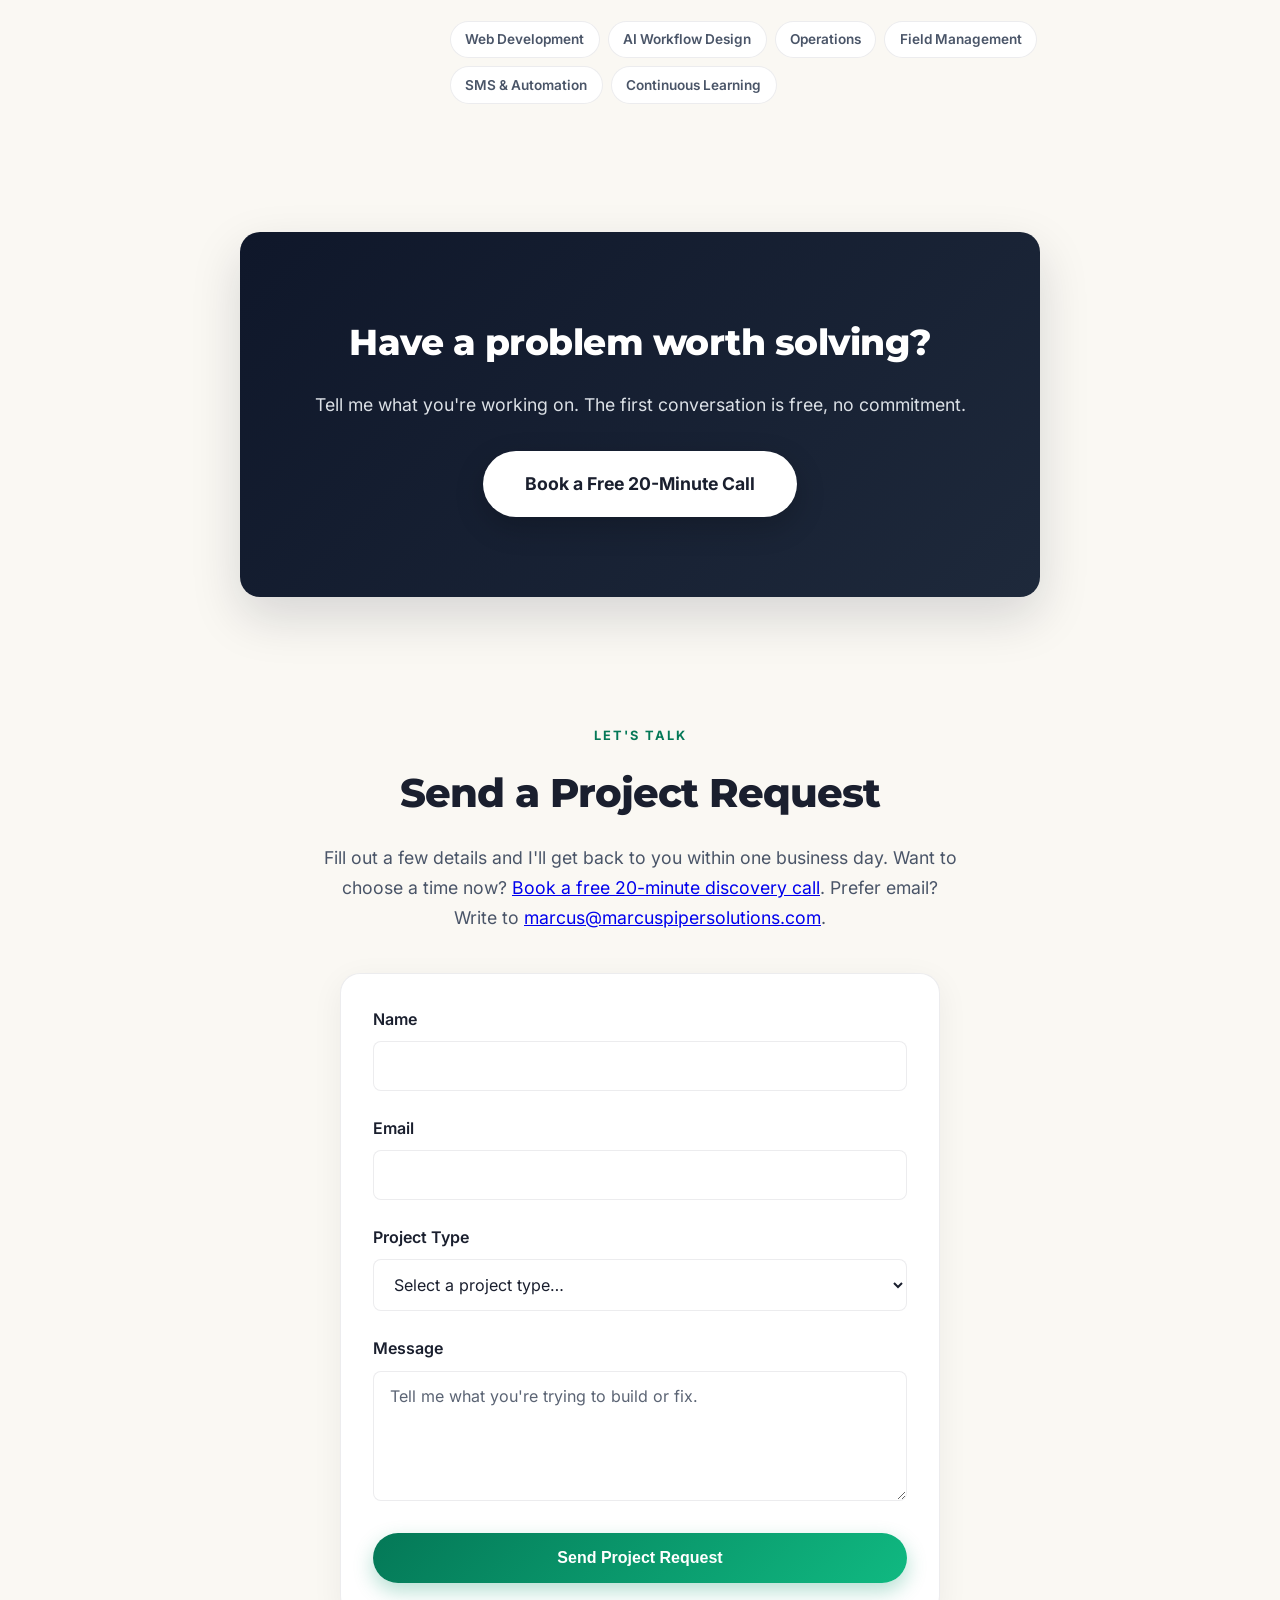
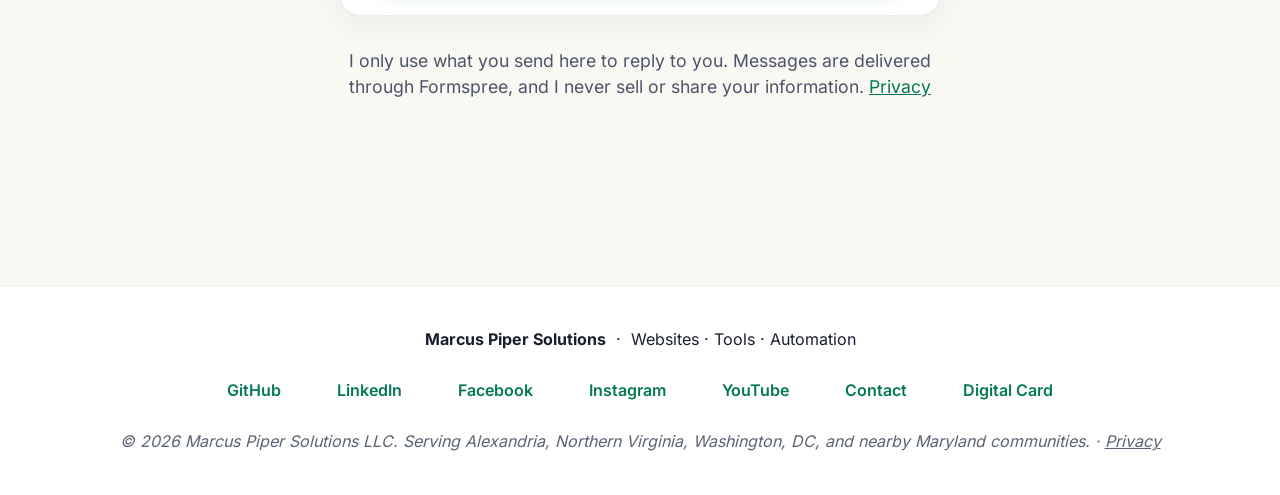
==== commit 7a17be7b: "Link operations support from homepage Add Operations to the main menu, an Operations Support service" ====
--- a/index.html
+++ b/index.html
@@ -131,6 +131,7 @@
       <ul>
         <li><a href="./index.html" class="active">Home</a></li>
         <li><a href="#services">Services</a></li>
+        <li><a href="./operations/">Operations</a></li>
         <li><a href="#projects">Work</a></li>
         <li><a href="#process">Process</a></li>
         <li><a href="#about">About</a></li>
@@ -207,6 +208,12 @@
           <div class="service-icon">🎓</div>
           <h3>Digital Capacity Building &amp; Handoff</h3>
           <p>Your accounts, your website, your technology. I document everything, train your team to manage updates, and build toward full ownership instead of long-term dependency on me.</p>
+        </div>
+        <div class="service-card glass-card">
+          <div class="service-icon">📋</div>
+          <h3>Operations Support</h3>
+          <p>Vendor and contract packets, meeting agendas and scripts, sponsor outreach kits, job descriptions, forms and trackers, with prices up front.</p>
+          <a href="./operations/" class="bento-tile-link">Operations support and prices</a>
         </div>
       </div>
     </section>
@@ -477,6 +484,7 @@
             <option value="automation-sms">Automation / SMS System</option>
             <option value="cleanup-redesign">Website Cleanup or Redesign</option>
             <option value="integration">Integration / API Work</option>
+            <option value="operations-support">Operations Support (packets, meetings, outreach, HR, forms)</option>
             <option value="other">Something Else</option>
           </select>
         </div>
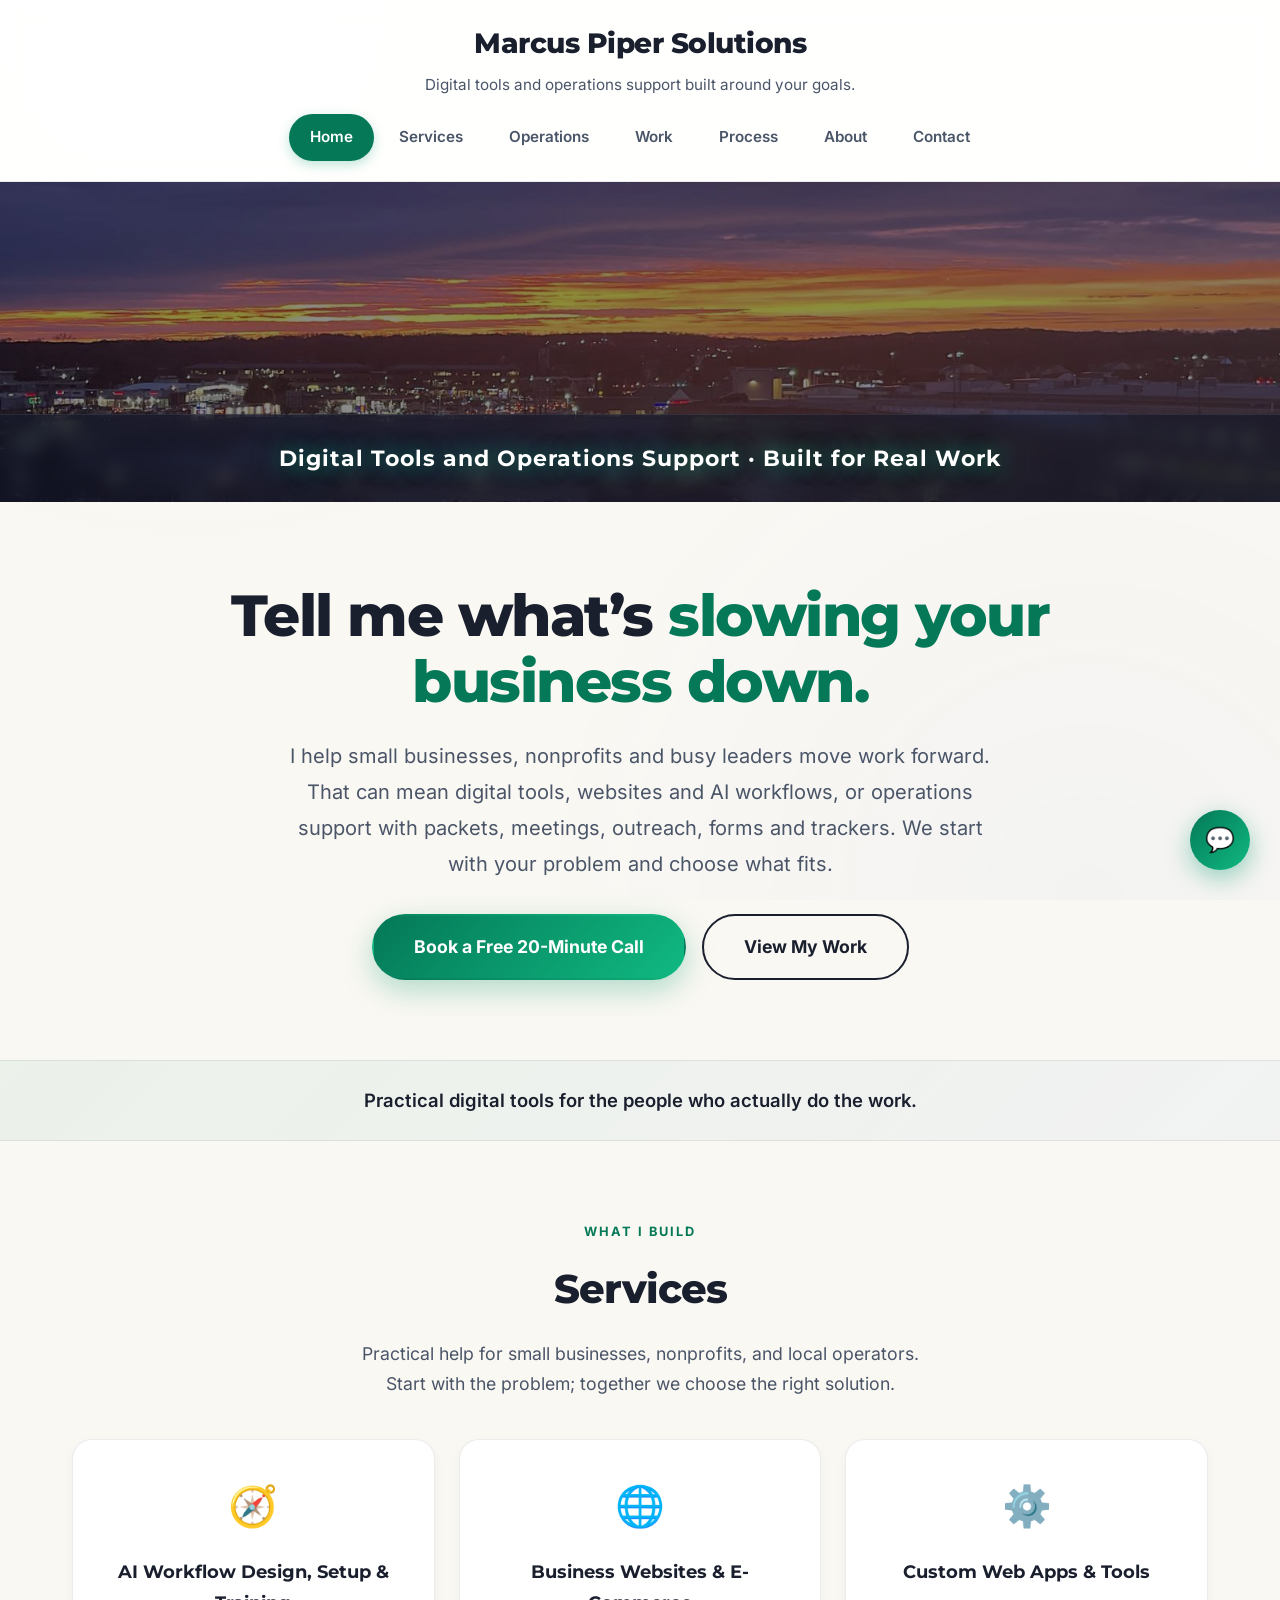
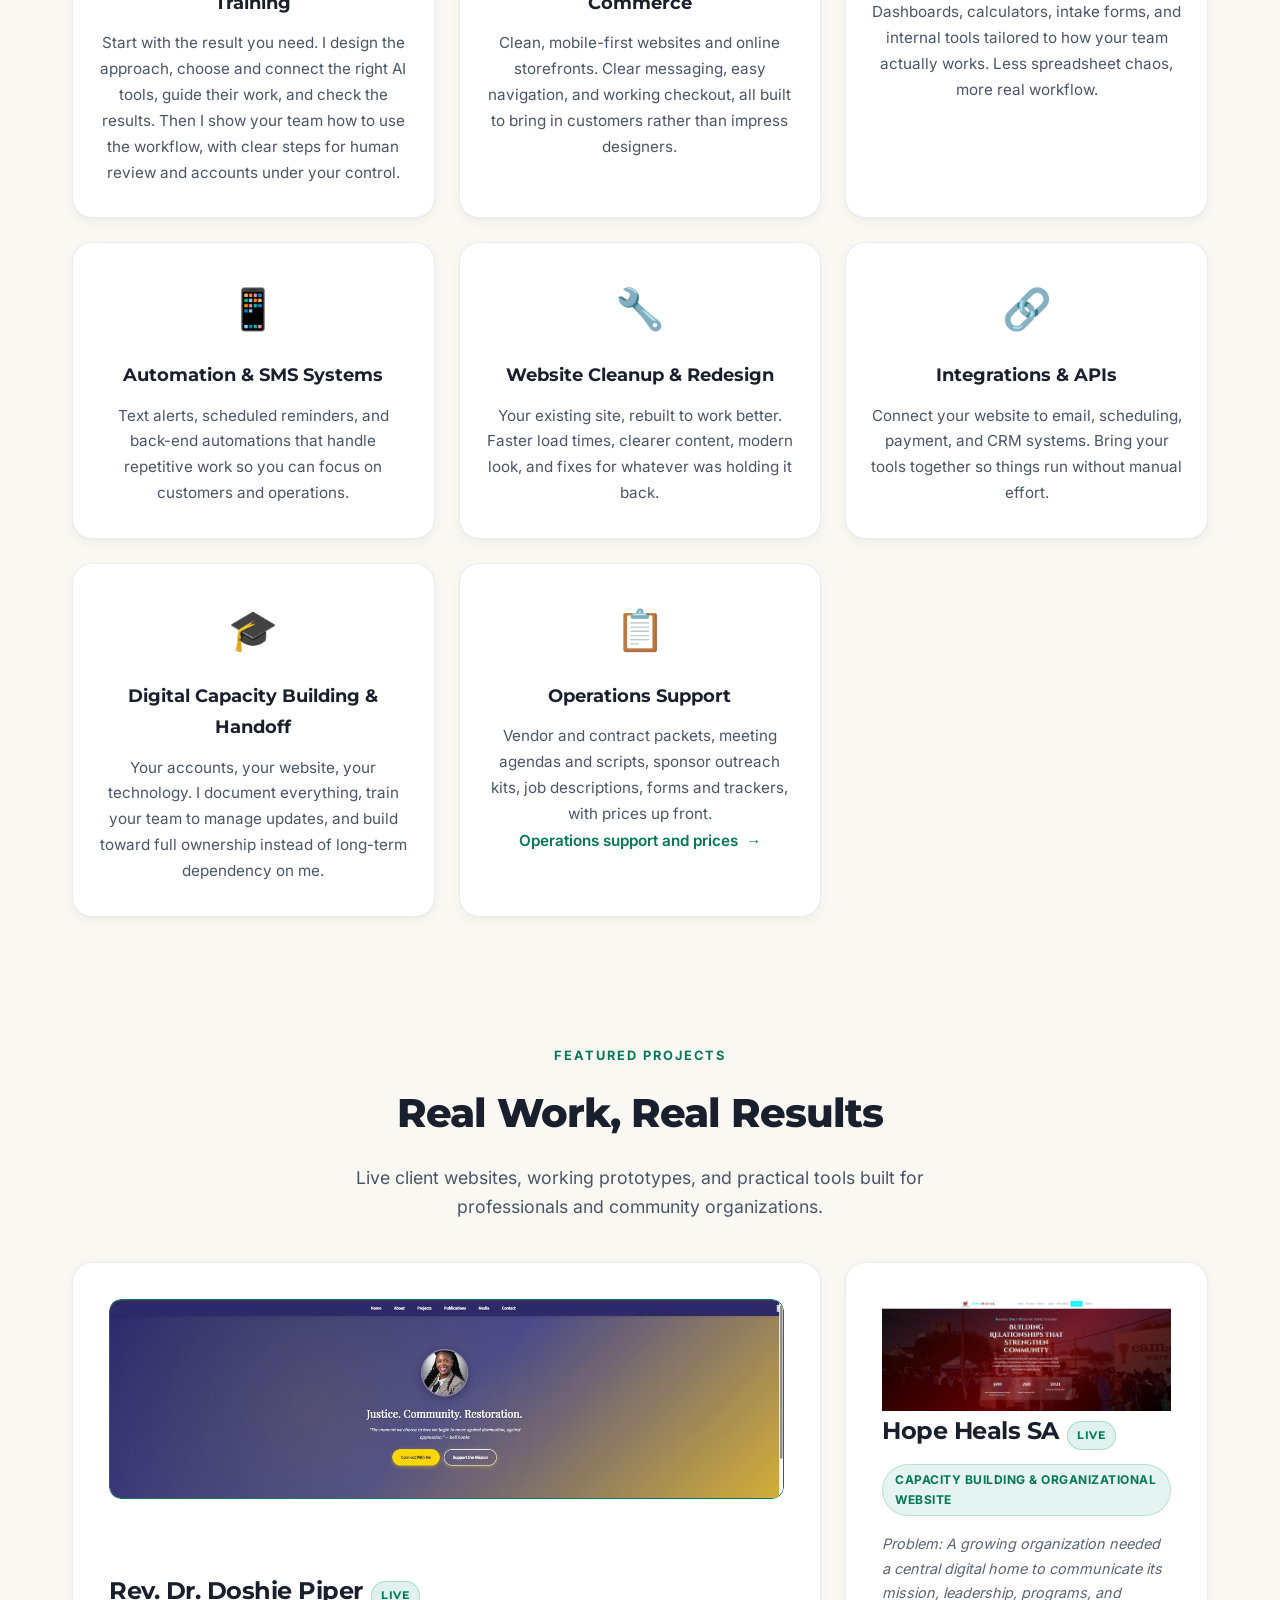
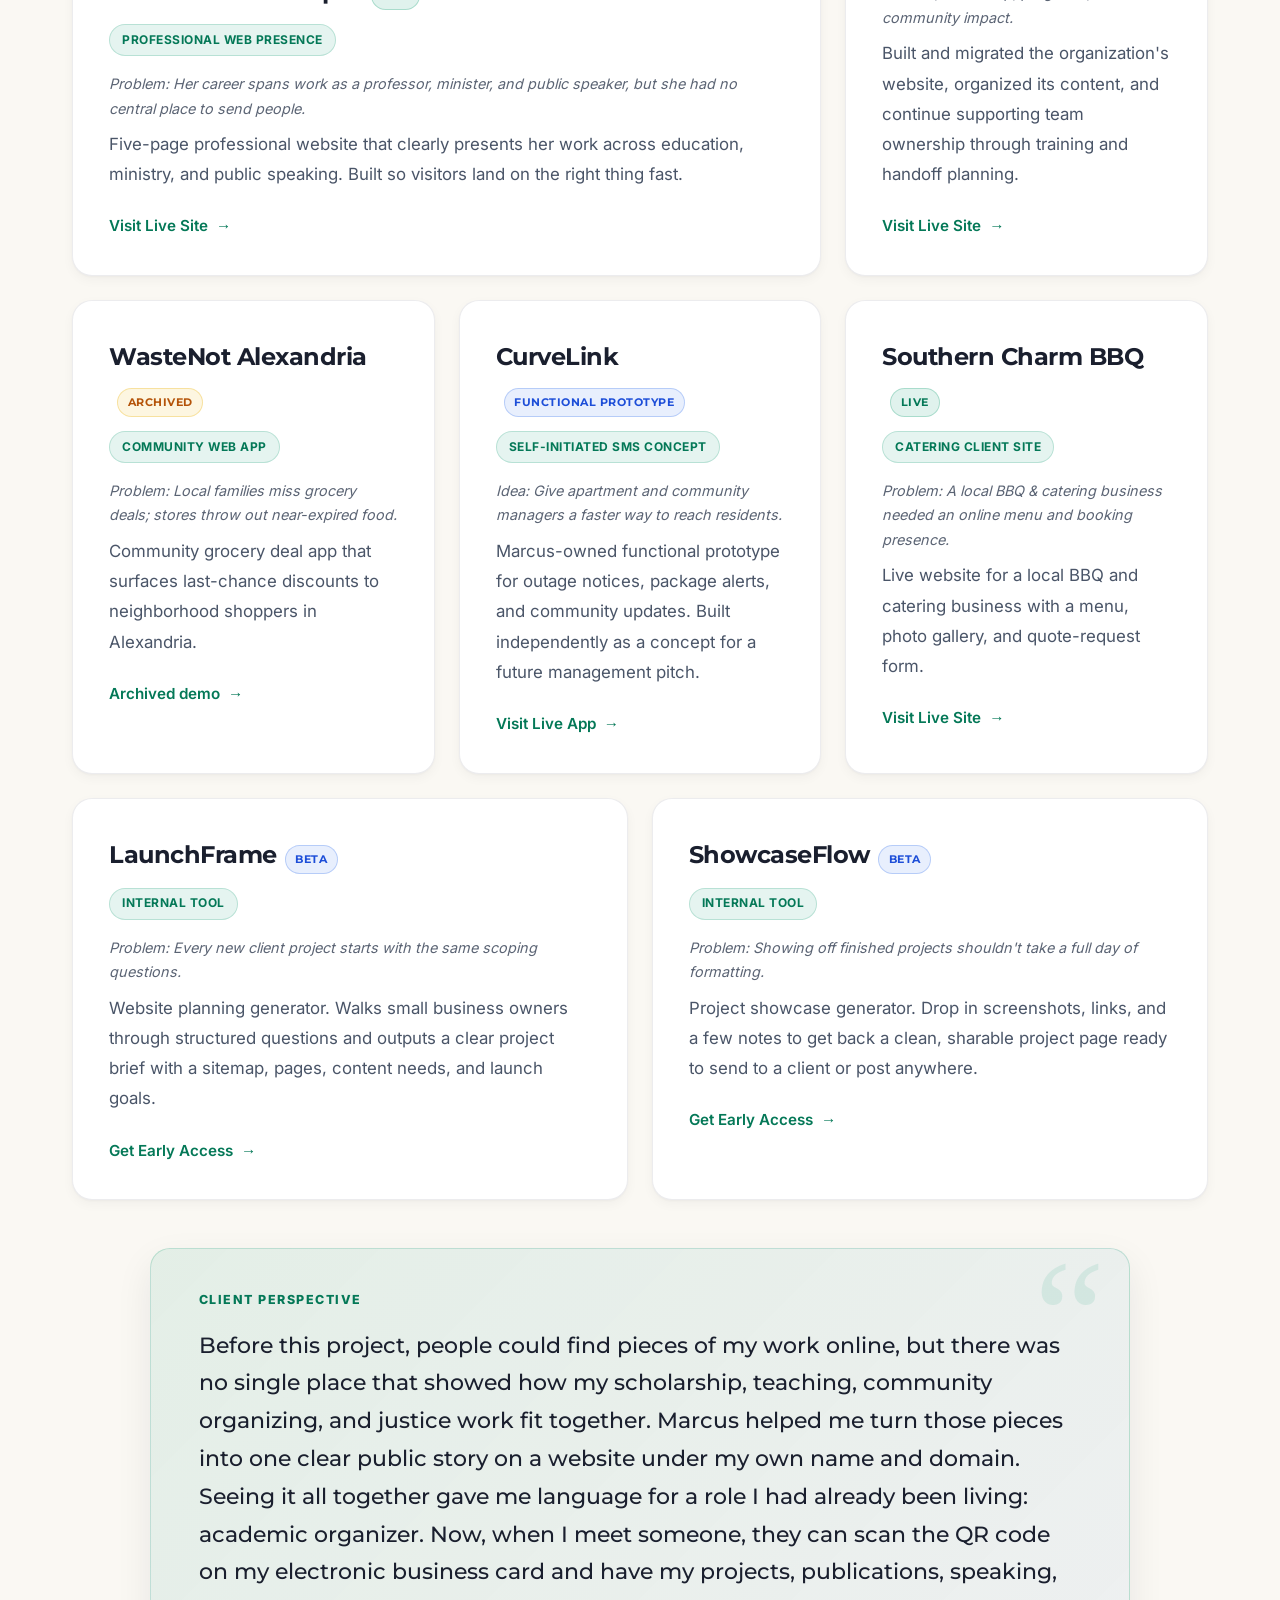
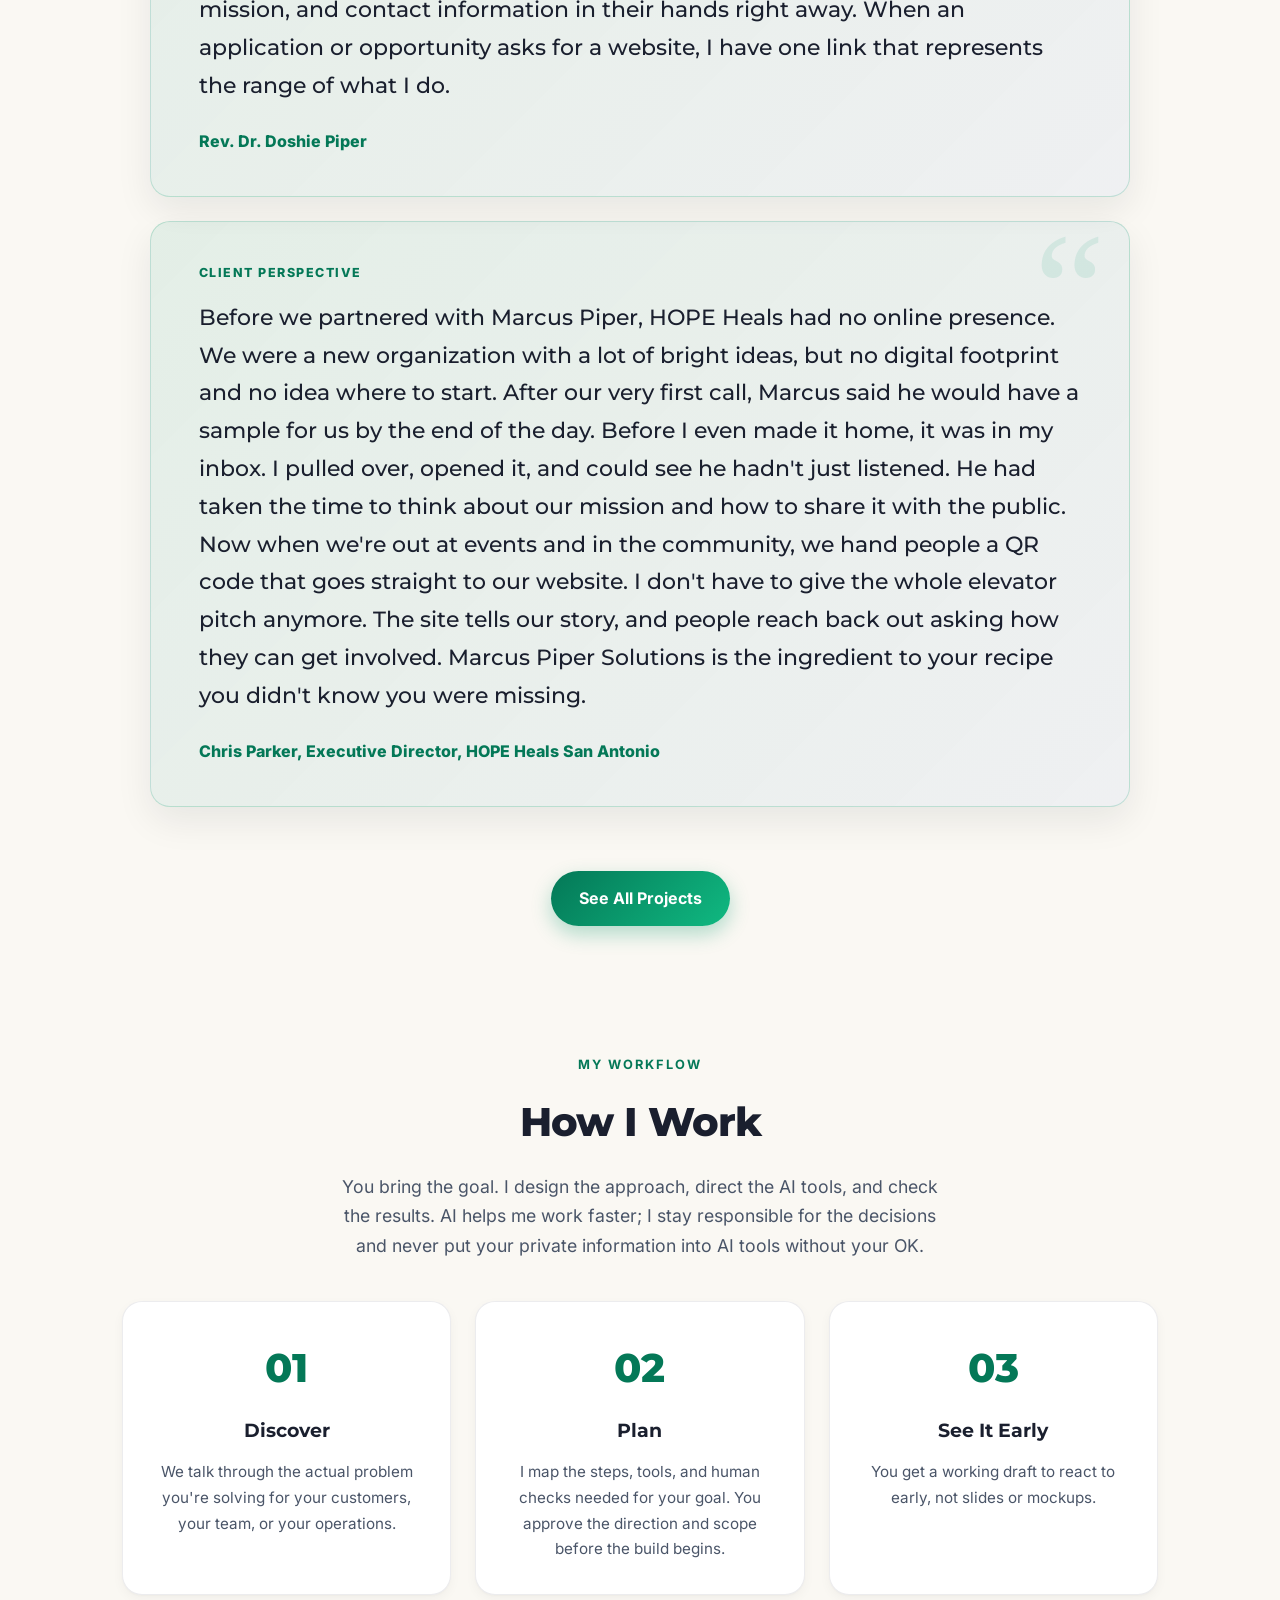
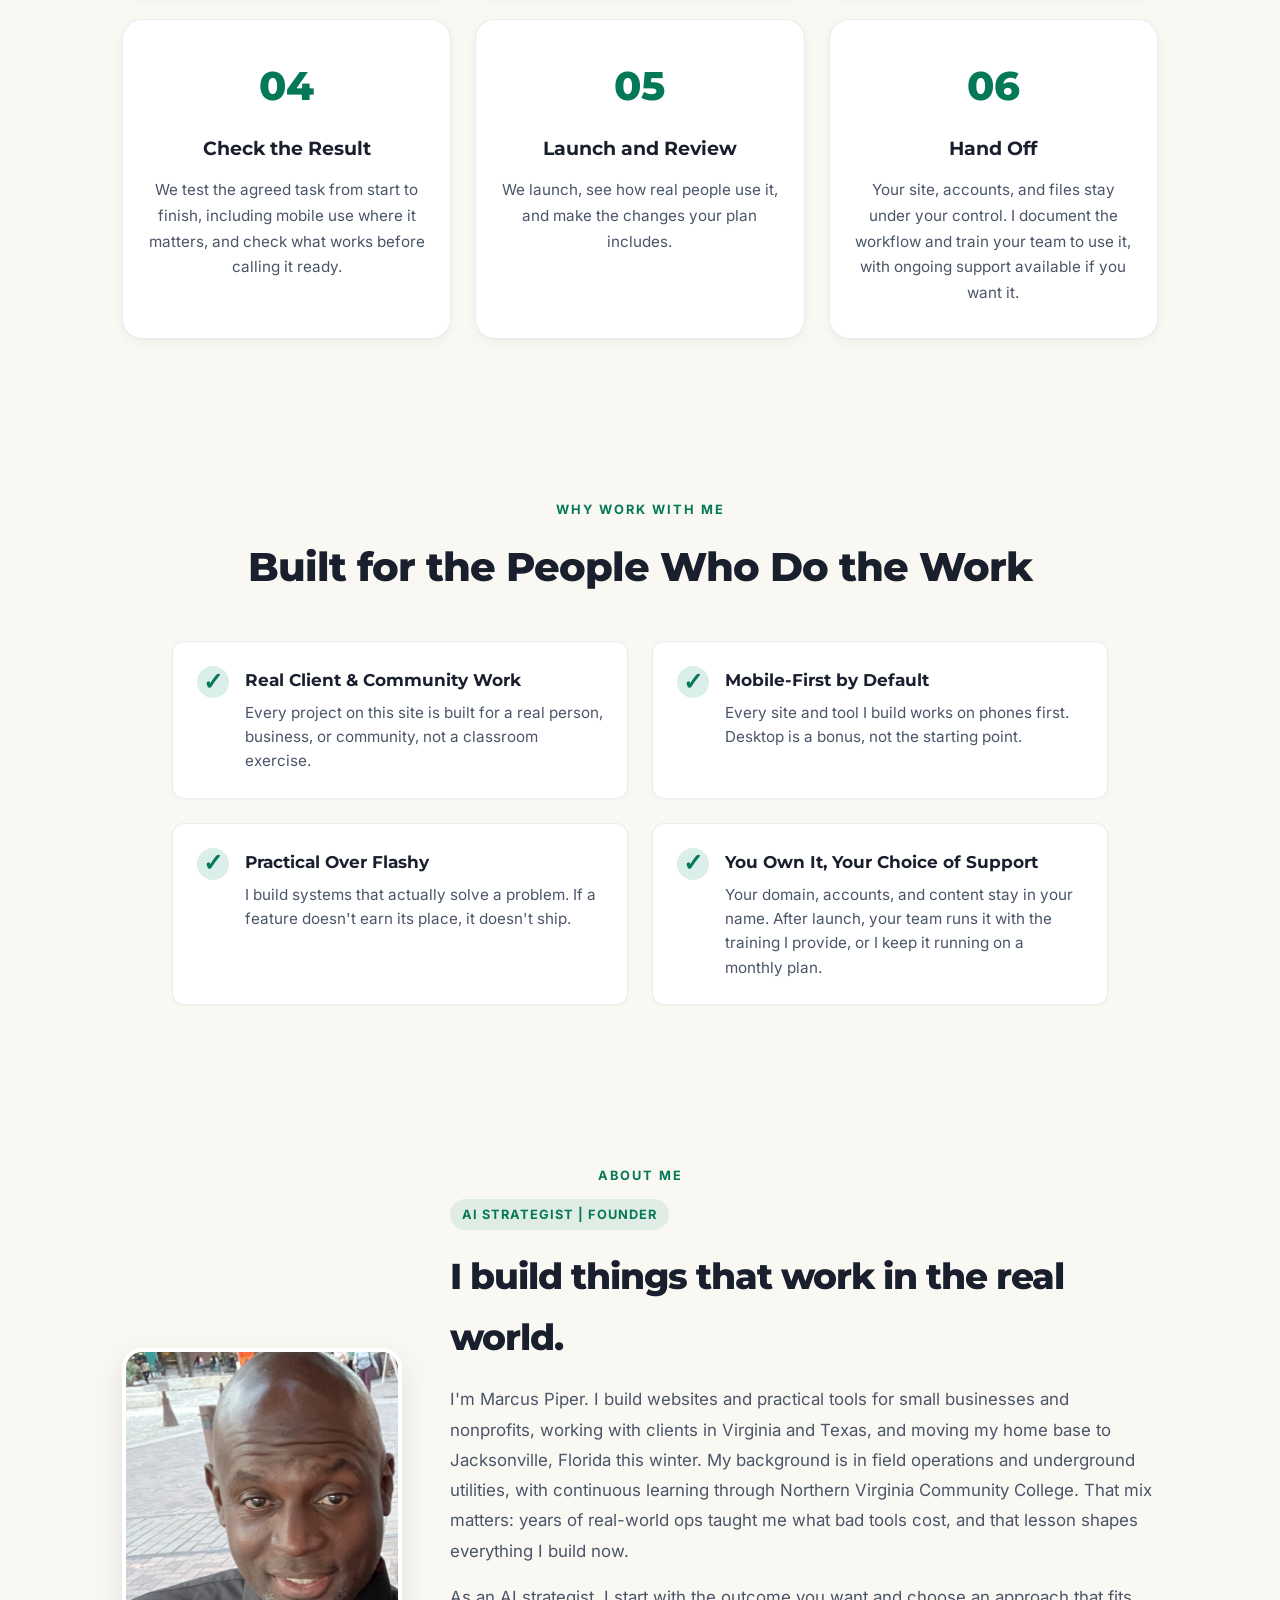
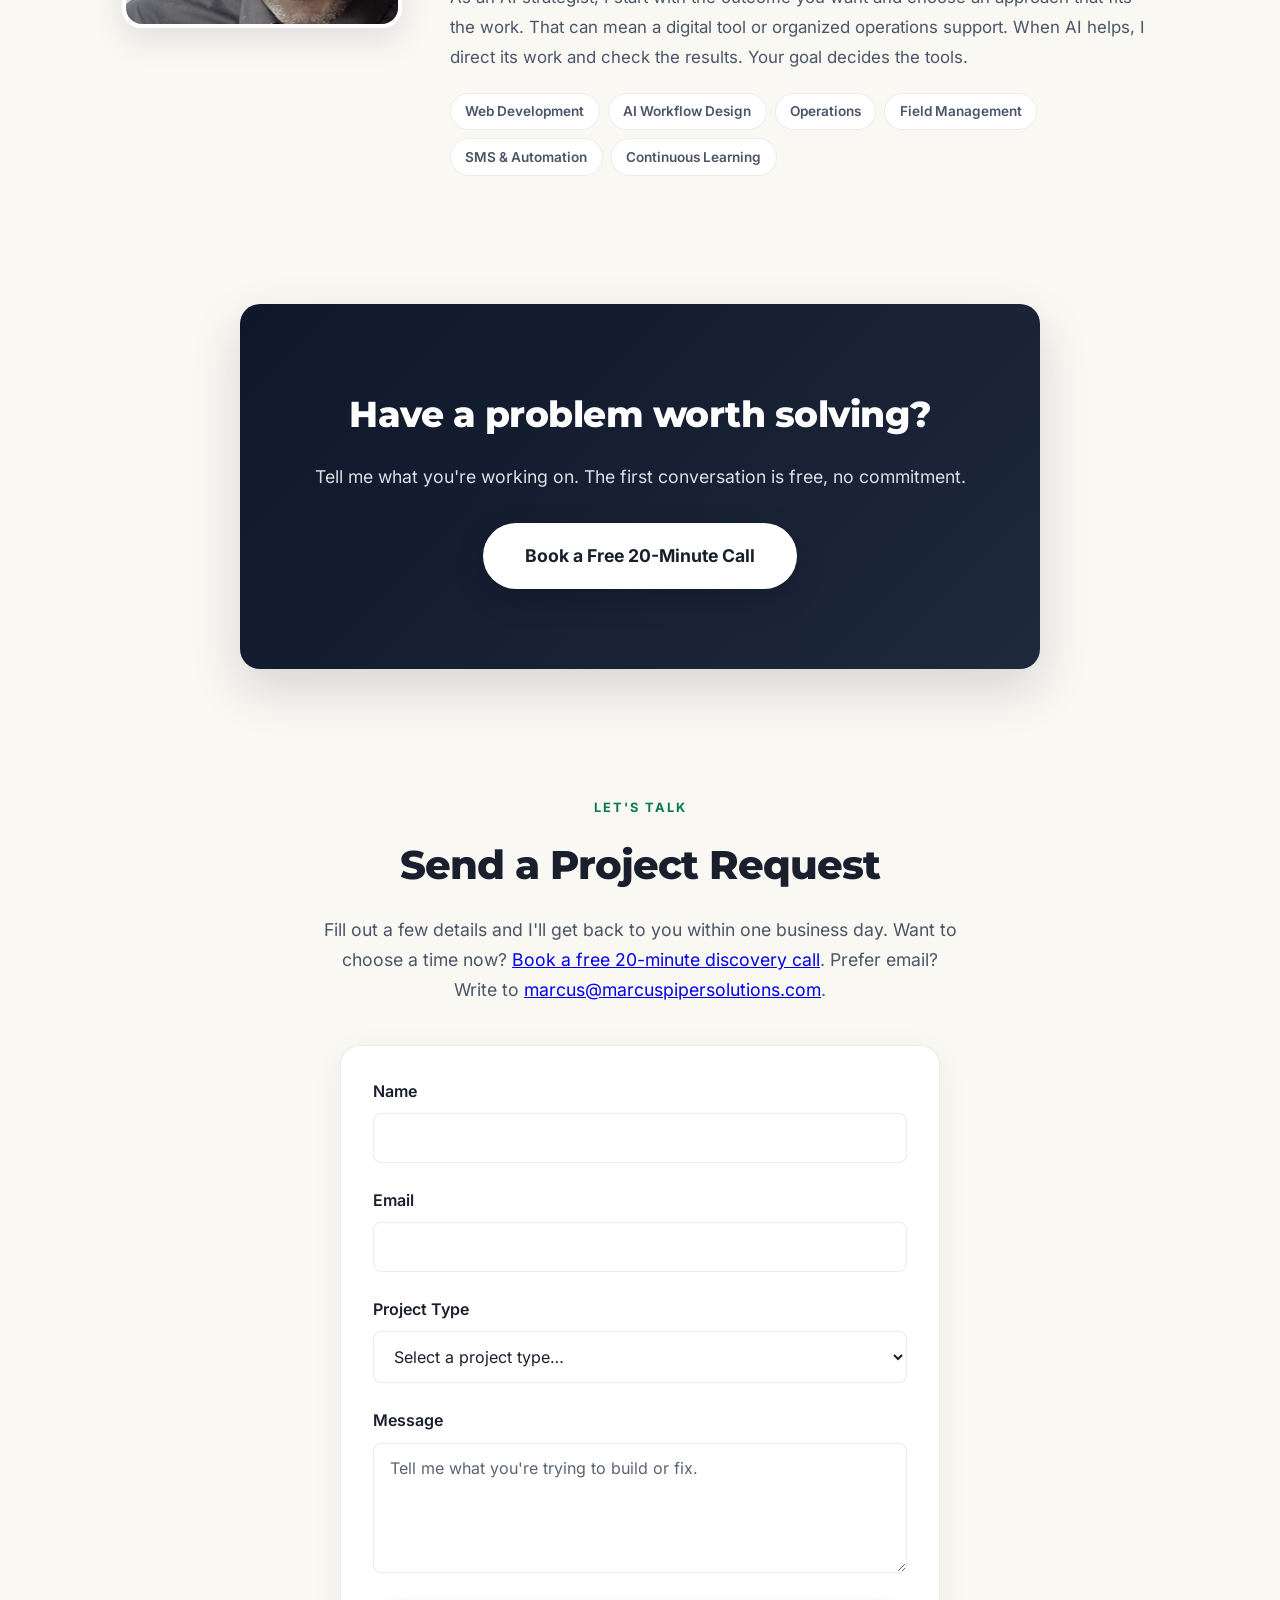
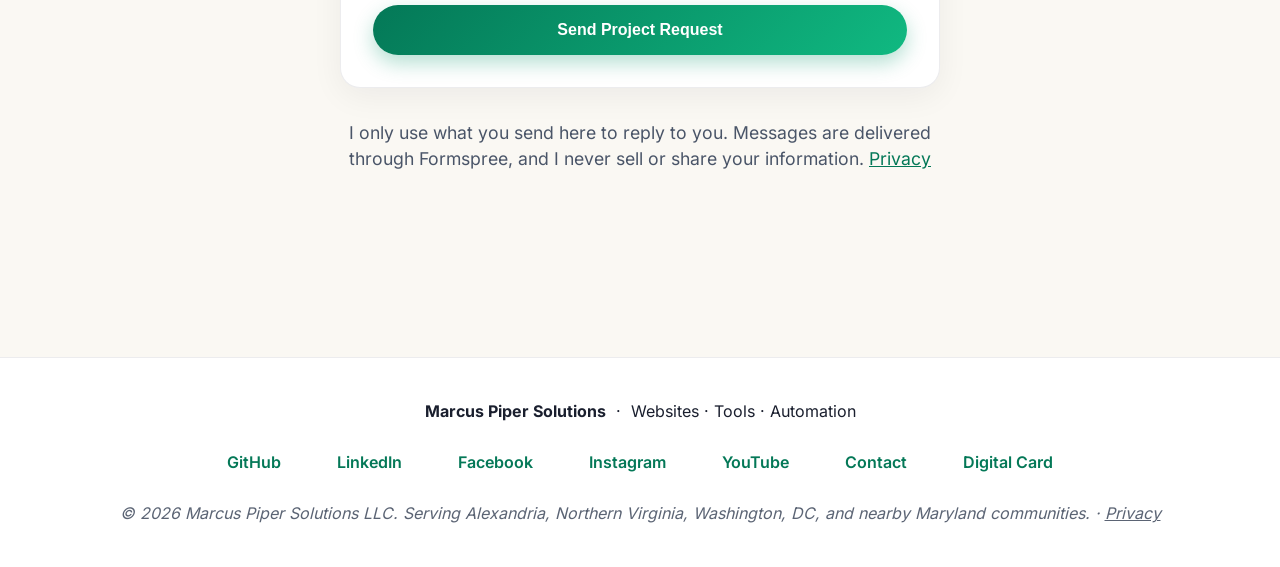
==== commit 9d552298: "Align approved MPS strategist and operations profile copy" ====
--- a/index.html
+++ b/index.html
@@ -4,17 +4,17 @@
 <head>
   <meta charset="UTF-8" />
   <meta name="viewport" content="width=device-width, initial-scale=1" />
-  <title>Marcus Piper Solutions | AI Workflows, Websites &amp; Business Tools</title>
+  <title>Marcus Piper Solutions | Digital Tools and Operations Support</title>
   <meta name="description"
-    content="Marcus Piper designs and builds practical solutions using AI: websites, business tools, and connected workflows, with setup and team training." />
+    content="Digital tools and operations support built around your goals." />
 
   <!-- Open Graph / Facebook -->
   <link rel="canonical" href="https://marcuspipersolutions.com/" />
   <meta property="og:type" content="website" />
   <meta property="og:url" content="https://marcuspipersolutions.com/" />
-  <meta property="og:title" content="Marcus Piper Solutions | AI Workflows, Websites &amp; Business Tools" />
+  <meta property="og:title" content="Marcus Piper Solutions | Digital Tools and Operations Support" />
   <meta property="og:description"
-    content="Tell me what's slowing your business down. Practical AI workflows, websites, and business tools designed around your goals." />
+    content="Digital tools and operations support built around your goals." />
   <meta property="og:image" content="https://marcuspipersolutions.com/images/og-image.jpg" />
   <meta property="og:image:width" content="1200" />
   <meta property="og:image:height" content="630" />
@@ -22,9 +22,9 @@
   <!-- Twitter -->
   <meta name="twitter:card" content="summary_large_image" />
   <meta name="twitter:url" content="https://marcuspipersolutions.com/" />
-  <meta name="twitter:title" content="Marcus Piper Solutions | AI Workflows, Websites &amp; Business Tools" />
+  <meta name="twitter:title" content="Marcus Piper Solutions | Digital Tools and Operations Support" />
   <meta name="twitter:description"
-    content="Tell me what's slowing your business down. Practical AI workflows, websites, and business tools designed around your goals." />
+    content="Digital tools and operations support built around your goals." />
   <meta name="twitter:image" content="https://marcuspipersolutions.com/images/og-image.jpg" />
   <link rel="preload" href="/fonts/inter-latin.woff2" as="font" type="font/woff2" crossorigin />
   <link rel="preload" href="/fonts/montserrat-latin.woff2" as="font" type="font/woff2" crossorigin />
@@ -107,7 +107,7 @@
   "founder": {
     "@type": "Person",
     "name": "Marcus Piper",
-    "jobTitle": "Founder and AI Architect",
+    "jobTitle": "AI Strategist | Founder",
     "image": "https://marcuspipersolutions.com/images/marcus-headshot.jpg"
   },
   "sameAs": [
@@ -126,7 +126,7 @@
   <!-- HEADER -->
   <header>
     <h1>Marcus Piper Solutions</h1>
-    <p>AI workflows, websites, and business tools built around your goals.</p>
+    <p>Digital tools and operations support built around your goals.</p>
     <nav>
       <ul>
         <li><a href="./index.html" class="active">Home</a></li>
@@ -144,7 +144,7 @@
   <section class="hero-banner">
     <img src="images/hero-banner.jpg" srcset="images/hero-banner-800.jpg 800w, images/hero-banner-1200.jpg 1200w, images/hero-banner.jpg 1600w" sizes="100vw" alt="Virginia Skyline at Sunset" class="hero-banner-image" width="1600" height="1067" fetchpriority="high" />
     <div class="hero-banner-overlay">
-      <span class="hero-banner-badge">Websites You Own · Built for Real Work</span>
+      <span class="hero-banner-badge">Digital Tools and Operations Support · Built for Real Work</span>
     </div>
   </section>
 
@@ -152,7 +152,7 @@
   <section class="hero-split">
     <div class="hero-text-block">
       <h2>Tell me what’s <span class="accent">slowing your business down.</span></h2>
-      <p>I design and build practical solutions using AI, from websites and business tools to connected workflows, then help your team use them.</p>
+      <p>I help small businesses, nonprofits and busy leaders move work forward. That can mean digital tools, websites and AI workflows, or operations support with packets, meetings, outreach, forms and trackers. We start with your problem and choose what fits.</p>
       <div class="hero-cta-group">
         <a href="https://cal.com/marcuspipersolutions/website-discovery" class="hero-cta-button" target="_blank" rel="noopener noreferrer">Book a Free 20-Minute Call</a>
         <a href="#projects" class="hero-cta-button hero-cta-secondary">View My Work</a>
@@ -429,10 +429,10 @@
       <div class="home-about-grid">
         <img src="images/marcus-headshot.jpg" alt="Marcus Piper" class="home-about-photo" width="600" height="600" loading="lazy" />
         <div class="home-about-content">
-          <span class="home-about-tagline">AI Architect &amp; Practical Builder</span>
+          <span class="home-about-tagline">AI Strategist | Founder</span>
           <h2>I build things that work in the real world.</h2>
           <p>I'm Marcus Piper. I build websites and practical tools for small businesses and nonprofits, working with clients in Virginia and Texas, and moving my home base to Jacksonville, Florida this winter. My background is in field operations and underground utilities, with continuous learning through Northern Virginia Community College. That mix matters: years of real-world ops taught me what bad tools cost, and that lesson shapes everything I build now.</p>
-          <p>As an AI architect, I start with the outcome you want, design the approach, and direct AI tools to help build the solution. I check what comes back and refine it with you. That can mean a website, a business tool, or a connected workflow; the goal decides the tools.</p>
+          <p>As an AI strategist, I start with the outcome you want and choose an approach that fits the work. That can mean a digital tool or organized operations support. When AI helps, I direct its work and check the results. Your goal decides the tools.</p>
           <div class="home-about-skills">
             <span class="home-about-skill">Web Development</span>
             <span class="home-about-skill">AI Workflow Design</span>
